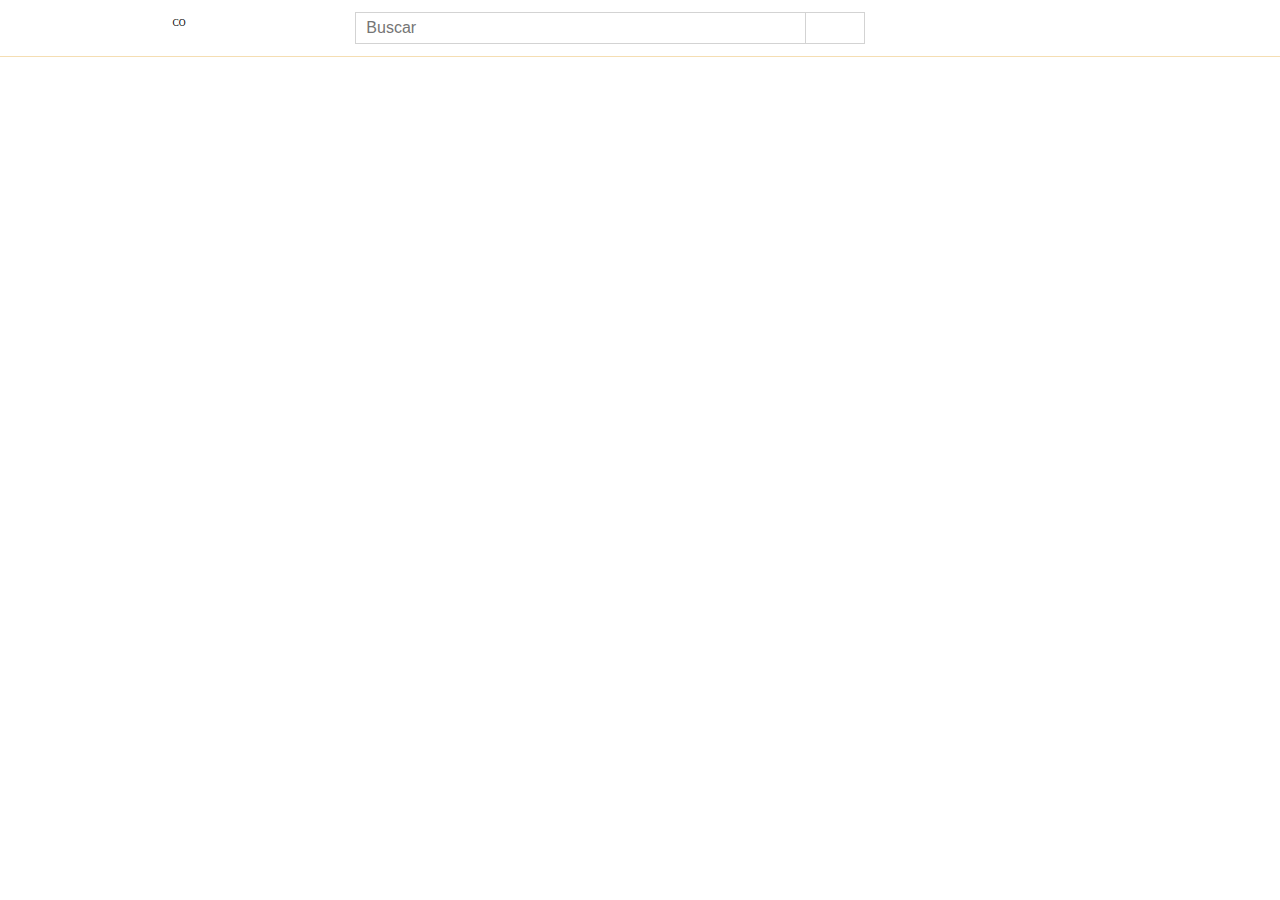
==== index.html @ 9763f5ec "Se organizan el layout del header" ====
<!DOCTYPE html>
<html lang="en">
    <head>
        <meta charset="UTF-8">
        <meta name="viewport" content="width=device-width, initial-scale=1.0">
        <title>YouTube</title>
        <!-- <link rel="shortcut icon" href="images/" type="image/x-icon"> -->
        <link rel="stylesheet" href="style.css">
        
    </head>
    <body>
        <header class="header">
            <nav class="bar-top">
                <div class="menu-bar-left">
                    <i class="icon-menu-left"></i>
                    <img src="images/YouTube_Premium_logo.png" alt="">
                    <span>CO</span>
                </div>
                <div class="search-bar">
                    <input type="text" placeholder="Buscar" class="box-search"/>
                    <div class="search-button">
                        <i class="button-search icon-search"></i>
                    </div>
                </div>
                <div class="menu-right">
                    <nav class="menu-right-items">
                        <i class="icon-menu-righ icon-search no-show"></i>
                        <i class="icon-menu-righ icon-video_call"></i>
                        <i class="icon-menu-righ icon-stack"></i>
                        <i class="icon-menu-righ icon-bell"></i>
                        <img src="images/image-profile.PNG" alt="" class="icon-menu-righ image-profile">
                    </nav>
                </div>
            </nav>
        </header>
        <!-- <div class="menu-left">
            <a href="" class="menu-left-item">
                <i class="icon-menu-left icon-home"></i>
                <p>Principal</p>
            </a>
            <a href="" class="menu-left-item">
                <i class="icon-menu-left icon-fire"></i>
                <p>Tendencias</p>
            </a>
            <a href="" class="menu-left-item">
                <i class="icon-menu-left icon-stack"></i>
                <p>Suscriptiones</p>
            </a>
            <a href="" class="menu-left-item">
                <i class="icon-menu-left icon-youtube-play"></i>
                <p>Originals</p>
            </a>
            <a href="" class="menu-left-item">
                <i class="icon-menu-left icon-video_library"></i>
                <p>Bibioteca</p>
            </a>
            <a href="" class="menu-left-item">
                <i class="icon-menu-left icon-stack"></i>
                <p>Historial</p>
            </a>
            <a href="" class="menu-left-item">
                <i class="icon-menu-left icon-film"></i>
                <p>Tus videos</p>
            </a>
            <a href="" class="menu-left-item">
                <i class="icon-menu-left icon-stack"></i>
                <p>Tus películas</p>
            </a>
            <a href="" class="menu-left-item">
                <i class="icon-menu-left icon-clock2"></i>
                <p>Ver más tarde</p>
            </a>
            <a href="" class="menu-left-item">
                <i class="icon-menu-left icon-stack"></i>
                <p>Mostrar más</p>
            </a>
            <p>suscriptiones</p>
            <a href="" class="menu-left-item">
                <i class="icon-suscription icon-stack"></i>
                <p>Canal 1</p>
            </a>
            <a href="" class="menu-left-item">
                <i class="icon-suscription icon-stack"></i>
                <p>Canal 2</p>
            </a>
            <a href="" class="menu-left-item">
                <i class="icon-menu-left icon-stack"></i>
                <p>explorar canales</p>
            </a>
            <p>más de youtube</p>
            <a href="" class="menu-left-item">
                <i class="icon-menu-left icon-stack"></i>
                <p>Videojuegos</p>
            </a>
            <a href="" class="menu-left-item">
                <i class="icon-menu-left icon-feed"></i>
                <p>en vivo</p>
            </a>
            <a href="" class="menu-left-item">
                <i class="icon-menu-left icon-stack"></i>
                <p>aprendizaje</p>
            </a>
            <a href="" class="menu-left-item">
                <i class="icon-menu-left icon-cog"></i>
                <p>configuración</p>
            </a>
            <a href="" class="menu-left-item">
                <i class="icon-menu-left icon-flag"></i>
                <p>historial de denuncias</p>
            </a>
            <a href="" class="menu-left-item">
                <i class="icon-menu-left icon-help"></i>
                <p>ayuda</p>
            </a>
            <a href="" class="menu-left-item">
                <i class="icon-menu-left icon-message-square"></i>
                <p>enviar comentarios</p>
            </a>
            <a href="" class="condition">Acerca de</a>
            <a href="" class="condition">Prensa</a>
            <a href="" class="condition">Derechos de autor</a>
            <a href="" class="condition">comunícate con nosotros</a>
            <a href="" class="condition">creadores</a>
            <a href="" class="condition">publicidad</a>
            <a href="" class="condition">desarrolladores</a>
            <a href="" class="condition">condiciones</a>
            <a href="" class="condition">privacidad</a>
            <a href="" class="condition">política y seguridad</a>
            <a href="" class="condition">cómo funciona YouTube</a>
            <a href="" class="condition">prueba funciones nuevas</a>
            <i class="icon-copyright icon-stack"></i>
            <p>2020 Google LLC</p>
        </div>
        <div class="menu-crear">
            <a href="" class="menu-crear-item">
                <i class="icon-menu-crear icon-film"></i>
                <p>subir video</p>
            </a>
            <a href="" class="menu-crear-item">
                <i class="icon-menu-crear icon-feed"></i>
                <p>Transmitir en vivo</p>
            </a>
        </div>
        <div class="menu-apps">
            <a href="" class="menu-apps-item">
                <i class="icon-menu-apps icon-youtube"></i>
                <p>YouTube TV</p>
            </a>
            <a href="" class="menu-apps-item">
                <i class="icon-menu-apps icon-youtube"></i>
                <p>YouTube Music</p>
            </a>
            <a href="" class="menu-apps-item">
                <i class="icon-menu-apps icon-youtube"></i>
                <p>YouTube Kids</p>
            </a>
            <a href="" class="menu-apps-item">
                <i class="icon-menu-apps icon-youtube"></i>
                <p>Academia de Creadores</p>
            </a>
            <a href="" class="menu-apps-item">
                <i class="icon-menu-apps icon-youtube"></i>
                <p>YouTube para Artistas</p>
            </a>
        </div>
        <div class="menu-notifications">
            <div class="bar-notification">
                <p>Notificaciones</p>
                <a href="" class="config">
                    <i class="button-config icon-cog"></i>
                </a>
            </div>
            <a href="" class="notification">
                <img src="" alt="" class="image-profile">
                <div class="content-notification">
                    <p class="title-notification">Don't Start Now</p>
                    <p>hace 1 día</p>
                </div>
                <img src="" alt="" class="image-content">
                <i class="more-options-notification icon-more-vertical"></i>
            </a>
            <a href="" class="notification">
                <img src="" alt="" class="image-profile">
                <div class="content-notification">
                    <p class="title-notification">Don't Start Now</p>
                    <p>hace 1 día</p>
                </div>
                <img src="" alt="" class="image-content">
                <i class="more-options-notification icon-more-vertical"></i>
            </a>
            <a href="" class="notification">
                <img src="" alt="" class="image-profile">
                <div class="content-notification">
                    <p class="title-notification">Don't Start Now</p>
                    <p>hace 1 día</p>
                </div>
                <img src="" alt="" class="image-content">
                <i class="more-options-notification icon-more-vertical"></i>
            </a>
            <a href="" class="notification">
                <img src="" alt="" class="image-profile">
                <div class="content-notification">
                    <p class="title-notification">Don't Start Now</p>
                    <p>hace 1 día</p>
                </div>
                <img src="" alt="" class="image-content">
                <i class="more-options-notification icon-more-vertical"></i>
            </a>
            <a href="" class="notification">
                <img src="" alt="" class="image-profile">
                <div class="content-notification">
                    <p class="title-notification">Don't Start Now</p>
                    <p>hace 1 día</p>
                </div>
                <img src="" alt="" class="image-content">
                <i class="more-options-notification icon-more-vertical"></i>
            </a>
            <a href="" class="notification">
                <img src="" alt="" class="image-profile">
                <div class="content-notification">
                    <p class="title-notification">Don't Start Now</p>
                    <p>hace 1 día</p>
                </div>
                <img src="" alt="" class="image-content">
                <i class="more-options-notification icon-more-vertical"></i>
            </a>
            <a href="" class="notification">
                <img src="" alt="" class="image-profile">
                <div class="content-notification">
                    <p class="title-notification">Don't Start Now</p>
                    <p>hace 1 día</p>
                </div>
                <img src="" alt="" class="image-content">
                <i class="more-options-notification icon-more-vertical"></i>
            </a>
            <a href="" class="notification">
                <img src="" alt="" class="image-profile">
                <div class="content-notification">
                    <p class="title-notification">Don't Start Now</p>
                    <p>hace 1 día</p>
                </div>
                <img src="" alt="" class="image-content">
                <i class="more-options-notification icon-more-vertical"></i>
            </a>
            <a href="" class="notification">
                <img src="" alt="" class="image-profile">
                <div class="content-notification">
                    <p class="title-notification">Don't Start Now</p>
                    <p>hace 1 día</p>
                </div>
                <img src="" alt="" class="image-content">
                <i class="more-options-notification icon-more-vertical"></i>
            </a>
        </div>
        <div class="menu-more-options-notification">
            <i class="ocultar icon-stack"></i>
            <p>Ocultar esta notificación</p>
            <p>Desactivar todas las notificaciones del artista</p>
            <p>Desactivar todas las notificaciones de recomendaciones</p>
        </div>
        <div class="menu-profile">
            <div class="account">
                <img src="" alt="" class="image-profile">
                <p class="name-account">Valentina Miguel</p>
                <p class="email-account">valentina.mmmiguel1212@gmail.com</p>
                <p class="admin">Administra tu Cuenta de Google</p>
            </div>
            <div class="account-options">
                <a href="" class="account-options-item">
                    <i class="icon-account-options icon-user-square"></i>
                    <p>Tu canal</p>
                </a>
                <a href="" class="account-options-item">
                    <i class="icon-account-options icon-currency-dollar"></i>
                    <p>Compras y membresías</p>
                </a>
                <a href="" class="account-options-item">
                    <i class="icon-account-options icon-cog"></i>
                    <p>YouTube Studio</p>
                </a>
                <a href="" class="account-options-item">
                    <i class="icon-account-options icon-user-square"></i>
                    <p>Cambiar de cuenta</p>
                </a>
                <a href="" class="account-options-item">
                    <i class="icon-account-options icon-exit_to_app"></i>
                    <p>Salir</p>
                </a>
            </div>
            <div class="config-global">
                <a href="" class="config-global-item">
                    <i class="icon-config-global icon-stack"></i>
                    <p>Aspecto: Tema del dispositivo</p>
                </a>
                <a href="" class="config-global-item">
                    <i class="icon-config-global icon-language"></i>
                    <p>Idiona: Español latinoamericano</p>
                </a>
                <a href="" class="config-global-item">
                    <i class="icon-config-global icon-sphere"></i>
                    <p>Ubicación: Colombia</p>
                </a>
                <a href="" class="config-global-item">
                    <i class="icon-config-global icon-cog"></i>
                    <p>Configuración</p>
                </a>
                <a href="" class="config-global-item">
                    <i class="icon-config-global icon-stack"></i>
                    <p>Tus datos en YouTube</p>
                </a>
                <a href="" class="config-global-item">
                    <i class="icon-config-global icon-help"></i>
                    <p>Ayuda</p>
                </a>
                <a href="" class="config-global-item">
                    <i class="icon-config-global icon-message-square"></i>
                    <p>Enviar comentarios</p>
                </a>
                <a href="" class="config-global-item">
                    <i class="icon-config-global icon-stack"></i>
                    <p>Combinaciones de teclas</p>
                </a>
            </div>
            <p class="restrict">Modo restringido: desactivado</p>
        </div>
        <div class="main-content">
            <div class="container-content">
                <div class="container-image-content">
                    <img src="" alt="" class="image-content">
                    <p class="duration">1:01:14</p>
                    <div class="ver-mas-tarde">
                        <i class="icon-ver-mas-tarde"></i>
                        <p>ver más tarde</p>
                    </div>
                    <div class="agregar-lista">
                        <i class="icon-agregar-lista"></i>
                        <p>agregar a la lista</p>
                    </div>
                </div>
                <div class="description-content">
                    <img src="" alt="" class="image profile">
                    <h1 class="tittle-content">Título de canción</h1>
                    <h2 class="name-account-content">Autor</h2>
                    <h2 class="views-content">20 M de vistas</h2>
                    <h2 class="time-content">hace 11 meses</h2>
                </div>
                <i class="more-options-content"></i>
            </div>
            <div class="container-content">
                <div class="container-image-content">
                    <img src="" alt="" class="image-content">
                    <p class="duration">1:01:14</p>
                    <div class="ver-mas-tarde">
                        <i class="icon-ver-mas-tarde"></i>
                        <p>ver más tarde</p>
                    </div>
                    <div class="agregar-lista">
                        <i class="icon-agregar-lista"></i>
                        <p>agregar a la lista</p>
                    </div>
                </div>
                <div class="description-content">
                    <img src="" alt="" class="image profile">
                    <h1 class="tittle-content">Título de canción</h1>
                    <h2 class="name-account-content">Autor</h2>
                    <h2 class="views-content">20 M de vistas</h2>
                    <h2 class="time-content">hace 11 meses</h2>
                </div>
                <i class="more-options-content"></i>
            </div>
            <div class="container-content">
                <div class="container-image-content">
                    <img src="" alt="" class="image-content">
                    <p class="duration">1:01:14</p>
                    <div class="ver-mas-tarde">
                        <i class="icon-ver-mas-tarde"></i>
                        <p>ver más tarde</p>
                    </div>
                    <div class="agregar-lista">
                        <i class="icon-agregar-lista"></i>
                        <p>agregar a la lista</p>
                    </div>
                </div>
                <div class="description-content">
                    <img src="" alt="" class="image profile">
                    <h1 class="tittle-content">Título de canción</h1>
                    <h2 class="name-account-content">Autor</h2>
                    <h2 class="views-content">20 M de vistas</h2>
                    <h2 class="time-content">hace 11 meses</h2>
                </div>
                <i class="more-options-content"></i>
            </div>
            <div class="container-content">
                <div class="container-image-content">
                    <img src="" alt="" class="image-content">
                    <p class="duration">1:01:14</p>
                    <div class="ver-mas-tarde">
                        <i class="icon-ver-mas-tarde"></i>
                        <p>ver más tarde</p>
                    </div>
                    <div class="agregar-lista">
                        <i class="icon-agregar-lista"></i>
                        <p>agregar a la lista</p>
                    </div>
                </div>
                <div class="description-content">
                    <img src="" alt="" class="image profile">
                    <h1 class="tittle-content">Título de canción</h1>
                    <h2 class="name-account-content">Autor</h2>
                    <h2 class="views-content">20 M de vistas</h2>
                    <h2 class="time-content">hace 11 meses</h2>
                </div>
                <i class="more-options-content"></i>
            </div>
            <div class="container-content">
                <div class="container-image-content">
                    <img src="" alt="" class="image-content">
                    <p class="duration">1:01:14</p>
                    <div class="ver-mas-tarde">
                        <i class="icon-ver-mas-tarde"></i>
                        <p>ver más tarde</p>
                    </div>
                    <div class="agregar-lista">
                        <i class="icon-agregar-lista"></i>
                        <p>agregar a la lista</p>
                    </div>
                </div>
                <div class="description-content">
                    <img src="" alt="" class="image profile">
                    <h1 class="tittle-content">Título de canción</h1>
                    <h2 class="name-account-content">Autor</h2>
                    <h2 class="views-content">20 M de vistas</h2>
                    <h2 class="time-content">hace 11 meses</h2>
                </div>
                <i class="more-options-content"></i>
            </div>
            <div class="container-content">
                <div class="container-image-content">
                    <img src="" alt="" class="image-content">
                    <p class="duration">1:01:14</p>
                    <div class="ver-mas-tarde">
                        <i class="icon-ver-mas-tarde"></i>
                        <p>ver más tarde</p>
                    </div>
                    <div class="agregar-lista">
                        <i class="icon-agregar-lista"></i>
                        <p>agregar a la lista</p>
                    </div>
                </div>
                <div class="description-content">
                    <img src="" alt="" class="image profile">
                    <h1 class="tittle-content">Título de canción</h1>
                    <h2 class="name-account-content">Autor</h2>
                    <h2 class="views-content">20 M de vistas</h2>
                    <h2 class="time-content">hace 11 meses</h2>
                </div>
                <i class="more-options-content"></i>
            </div>
            <div class="container-content">
                <div class="container-image-content">
                    <img src="" alt="" class="image-content">
                    <p class="duration">1:01:14</p>
                    <div class="ver-mas-tarde">
                        <i class="icon-ver-mas-tarde"></i>
                        <p>ver más tarde</p>
                    </div>
                    <div class="agregar-lista">
                        <i class="icon-agregar-lista"></i>
                        <p>agregar a la lista</p>
                    </div>
                </div>
                <div class="description-content">
                    <img src="" alt="" class="image profile">
                    <h1 class="tittle-content">Título de canción</h1>
                    <h2 class="name-account-content">Autor</h2>
                    <h2 class="views-content">20 M de vistas</h2>
                    <h2 class="time-content">hace 11 meses</h2>
                </div>
                <i class="more-options-content"></i>
            </div>
            <div class="container-content">
                <div class="container-image-content">
                    <img src="" alt="" class="image-content">
                    <p class="duration">1:01:14</p>
                    <div class="ver-mas-tarde">
                        <i class="icon-ver-mas-tarde"></i>
                        <p>ver más tarde</p>
                    </div>
                    <div class="agregar-lista">
                        <i class="icon-agregar-lista"></i>
                        <p>agregar a la lista</p>
                    </div>
                </div>
                <div class="description-content">
                    <img src="" alt="" class="image profile">
                    <h1 class="tittle-content">Título de canción</h1>
                    <h2 class="name-account-content">Autor</h2>
                    <h2 class="views-content">20 M de vistas</h2>
                    <h2 class="time-content">hace 11 meses</h2>
                </div>
                <i class="more-options-content"></i>
            </div>
            <div class="container-content">
                <div class="container-image-content">
                    <img src="" alt="" class="image-content">
                    <p class="duration">1:01:14</p>
                    <div class="ver-mas-tarde">
                        <i class="icon-ver-mas-tarde"></i>
                        <p>ver más tarde</p>
                    </div>
                    <div class="agregar-lista">
                        <i class="icon-agregar-lista"></i>
                        <p>agregar a la lista</p>
                    </div>
                </div>
                <div class="description-content">
                    <img src="" alt="" class="image profile">
                    <h1 class="tittle-content">Título de canción</h1>
                    <h2 class="name-account-content">Autor</h2>
                    <h2 class="views-content">20 M de vistas</h2>
                    <h2 class="time-content">hace 11 meses</h2>
                </div>
                <i class="more-options-content"></i>
            </div>
            <div class="container-content">
                <div class="container-image-content">
                    <img src="" alt="" class="image-content">
                    <p class="duration">1:01:14</p>
                    <div class="ver-mas-tarde">
                        <i class="icon-ver-mas-tarde"></i>
                        <p>ver más tarde</p>
                    </div>
                    <div class="agregar-lista">
                        <i class="icon-agregar-lista"></i>
                        <p>agregar a la lista</p>
                    </div>
                </div>
                <div class="description-content">
                    <img src="" alt="" class="image profile">
                    <h1 class="tittle-content">Título de canción</h1>
                    <h2 class="name-account-content">Autor</h2>
                    <h2 class="views-content">20 M de vistas</h2>
                    <h2 class="time-content">hace 11 meses</h2>
                </div>
                <i class="more-options-content"></i>
            </div>
            <div class="container-content">
                <div class="container-image-content">
                    <img src="" alt="" class="image-content">
                    <p class="duration">1:01:14</p>
                    <div class="ver-mas-tarde">
                        <i class="icon-ver-mas-tarde"></i>
                        <p>ver más tarde</p>
                    </div>
                    <div class="agregar-lista">
                        <i class="icon-agregar-lista"></i>
                        <p>agregar a la lista</p>
                    </div>
                </div>
                <div class="description-content">
                    <img src="" alt="" class="image profile">
                    <h1 class="tittle-content">Título de canción</h1>
                    <h2 class="name-account-content">Autor</h2>
                    <h2 class="views-content">20 M de vistas</h2>
                    <h2 class="time-content">hace 11 meses</h2>
                </div>
                <i class="more-options-content"></i>
            </div>
            <div class="container-content">
                <div class="container-image-content">
                    <img src="" alt="" class="image-content">
                    <p class="duration">1:01:14</p>
                    <div class="ver-mas-tarde">
                        <i class="icon-ver-mas-tarde"></i>
                        <p>ver más tarde</p>
                    </div>
                    <div class="agregar-lista">
                        <i class="icon-agregar-lista"></i>
                        <p>agregar a la lista</p>
                    </div>
                </div>
                <div class="description-content">
                    <img src="" alt="" class="image profile">
                    <h1 class="tittle-content">Título de canción</h1>
                    <h2 class="name-account-content">Autor</h2>
                    <h2 class="views-content">20 M de vistas</h2>
                    <h2 class="time-content">hace 11 meses</h2>
                </div>
                <i class="more-options-content"></i>
            </div>
        </div>
        <div class="menu-more-options-content">
            <div class="interes">
                <div class="option-content">
                    <i class="icon-option-content icon-playlist_play"></i>
                    <p>Agregar a la fila</p>
                </div>
                <div class="option-content">
                    <i class="icon-option-content icon-clock2"></i>
                    <p>Guargar en Ver más tarde</p>
                </div>
                <div class="option-content">
                    <i class="icon-option-content icon-playlist_add"></i>
                    <p>Guardar en una lista de reproducción</p>
                </div>
            </div>
            <div class="other">
                <div class="option-content">
                    <i class="icon-option-content icon-blocked"></i>
                    <p>No me interesa</p>
                </div>
                <div class="option-content">
                    <i class="icon-option-content icon-remove_circle_outline"></i>
                    <p>No recomendar el canal</p>
                </div>
                <div class="option-content">
                    <i class="icon-option-content icon-flag"></i>
                    <p>Denunciar</p>
                </div>
            </div>
        </div> -->
    </body>
</html>
---- style.css ----
body{
    border-bottom: 1px solid wheat;
    margin: 0;
}

/* FUENTE DE LOS ICONOS */
@font-face {
    font-family: 'icomoon';
    src:  url('fonts/icomoon.eot?tspgsl');
    src:  url('fonts/icomoon.eot?tspgsl#iefix') format('embedded-opentype'),
      url('fonts/icomoon.ttf?tspgsl') format('truetype'),
      url('fonts/icomoon.woff?tspgsl') format('woff'),
      url('fonts/icomoon.svg?tspgsl#icomoon') format('svg');
    font-weight: normal;
    font-style: normal;
    font-display: block;
  }
  
  [class^="icon-"], [class*=" icon-"] {
    /* use !important to prevent issues with browser extensions that change fonts */
    font-family: 'icomoon' !important;
    speak: never;
    font-style: normal;
    font-weight: normal;
    font-variant: normal;
    text-transform: none;
    line-height: 1;
  
    /* Better Font Rendering =========== */
    -webkit-font-smoothing: antialiased;
    -moz-osx-font-smoothing: grayscale;
  }

/* DECLARACIÓN DE ICONOS */

.icon-menu-left:before {
    content: "\e800";
}
.icon-search:before {
    content: "\e886";
}
.icon-video_call:before {
    content: "\e903";
}
.icon-bell:before {
    content: "\e906";
}
.icon-home:before {
    content: "\e909";
}
.icon-fire:before {
    content: "\e908";
}
.icon-youtube-play:before {
    content: "\e90a";
}
.icon-video_library:before {
    content: "\e905";
}
.icon-clock2:before {
    content: "\e94f";
}
.icon-feed:before {
    content: "\e91d";
}
.icon-cog:before {
    content: "\e994";
}
.icon-flag:before {
    content: "\e9cc";
}
.icon-help:before {
    content: "\e902";
}
.icon-message-square:before {
    content: "\e805";
}
.icon-film:before {
    content: "\e913";
}
.icon-youtube:before {
    content: "\e900";
    color: #f00;
}
.icon-more-vertical:before {
    content: "\e90b";
}
.icon-user-square:before {
    content: "\e856";
}
.icon-currency-dollar:before {
    content: "\e90c";
}
.icon-exit_to_app:before {
    content: "\e901";
}
.icon-language:before {
    content: "\e803";
}
.icon-sphere:before {
    content: "\e9c9";
}
.icon-playlist_play:before {
    content: "\e904";
}
.icon-playlist_add:before {
    content: "\e907";
}
.icon-blocked:before {
    content: "\ea0e";
}
.icon-remove_circle_outline:before {
    content: "\e801";
}



.icon-stack:before {
    content: "\e82e";
}
/* ICONOS QUE FALTAN
    suscriptiones-
    historial-
    tus videos-
    tus peliculas-
    mostrar mas-
    explorar canales-
    videojuegos-
    aprendizaje-
    icon-apps-
    ocultal-
    aspecto
    teclado
*/

/* .icon-user-solid-circle:before {
    content: "\e804";
}
.icon-menu:before {
    content: "\e800";
}
.icon-remove_circle:before {
    content: "\e802";
}
.icon-clock:before {
    content: "\e94e";
} */

/* --------------HEADER-------------- */
.bar-top{
    display: flex;
    justify-content: space-between;
    height: 56px;
    padding: 0 16px;
}

.menu-bar-left{
    margin: auto 10px;
    display: flex;
    align-items: center;
}

.icon-menu-left{
    margin-right: 30px;
    line-height: 56px;
    font-size: 16px;
    color: #606060;
}

.menu-bar-left img{
    width: 97px;
}

.menu-bar-left span{
    align-self: flex-start;
    padding-top: 18px;
    padding-left: 7px;
    font-size: 9.5px;
}

.search-bar{
    display: grid;
    grid-template-columns: minmax(40px, 450px) 60px;
    align-content: center;
    align-items: center;
    margin: 0 63px 0 40px;
}

.box-search{
    height: 30px;
    padding: 0 10px;
    border: 1px solid #d3d3d3;
    border-right: none;
    font-size: 16px;
}

.search-button{
    text-align: center;
    border: 1px solid #d3d3d3;
    line-height: 26px;
    padding-top: 4px;
}

.button-search{
    color: #828282;
}

.menu-right{
    height: inherit;
}

.menu-right-items{
    display: flex;
}

.icon-menu-righ{
    width: 35px;
    font-size: 23px;
    line-height: 56px;
    margin: 0 7px;
    color: #606060;
}

.image-profile{
    border: 1px solid transparent;
    border-radius: 50%;
    margin: auto;
    padding: 0 16px;
}

.icon-menu-righ.icon-search.no-show{
    display: none;
}
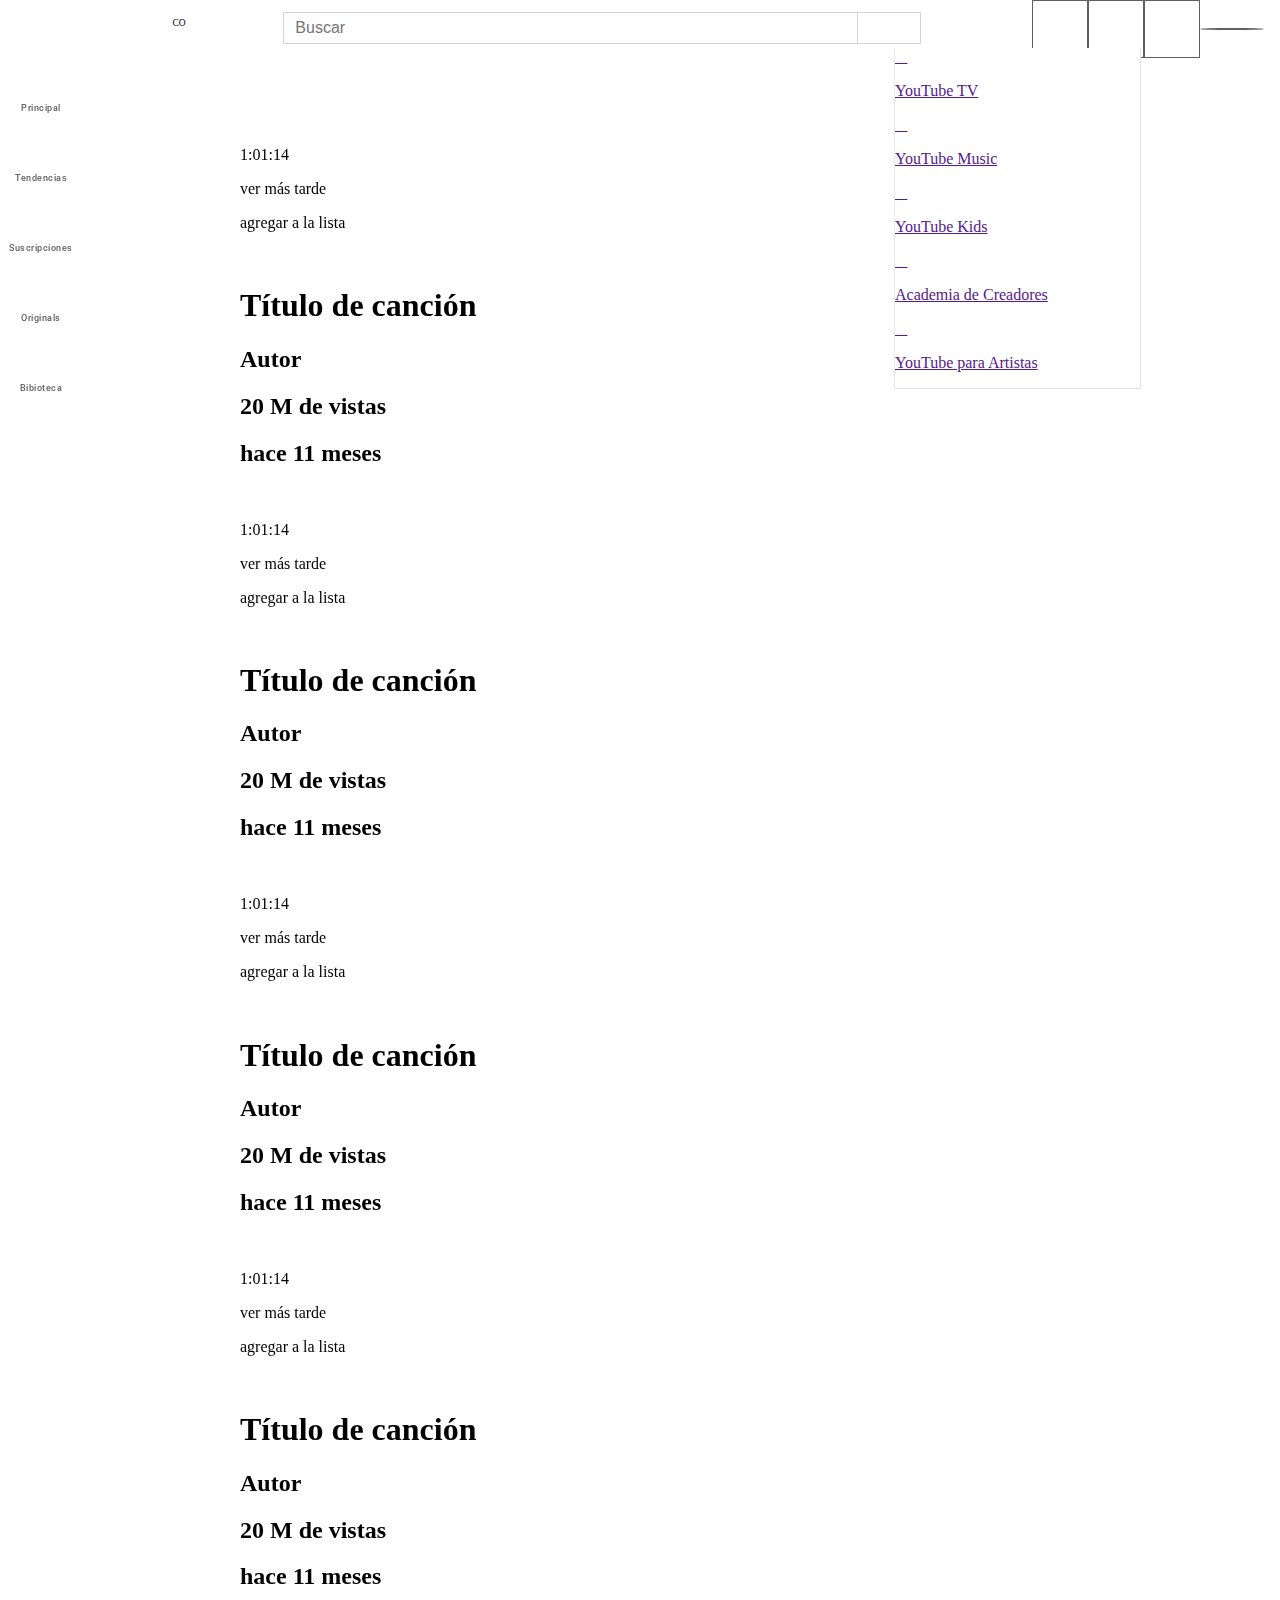
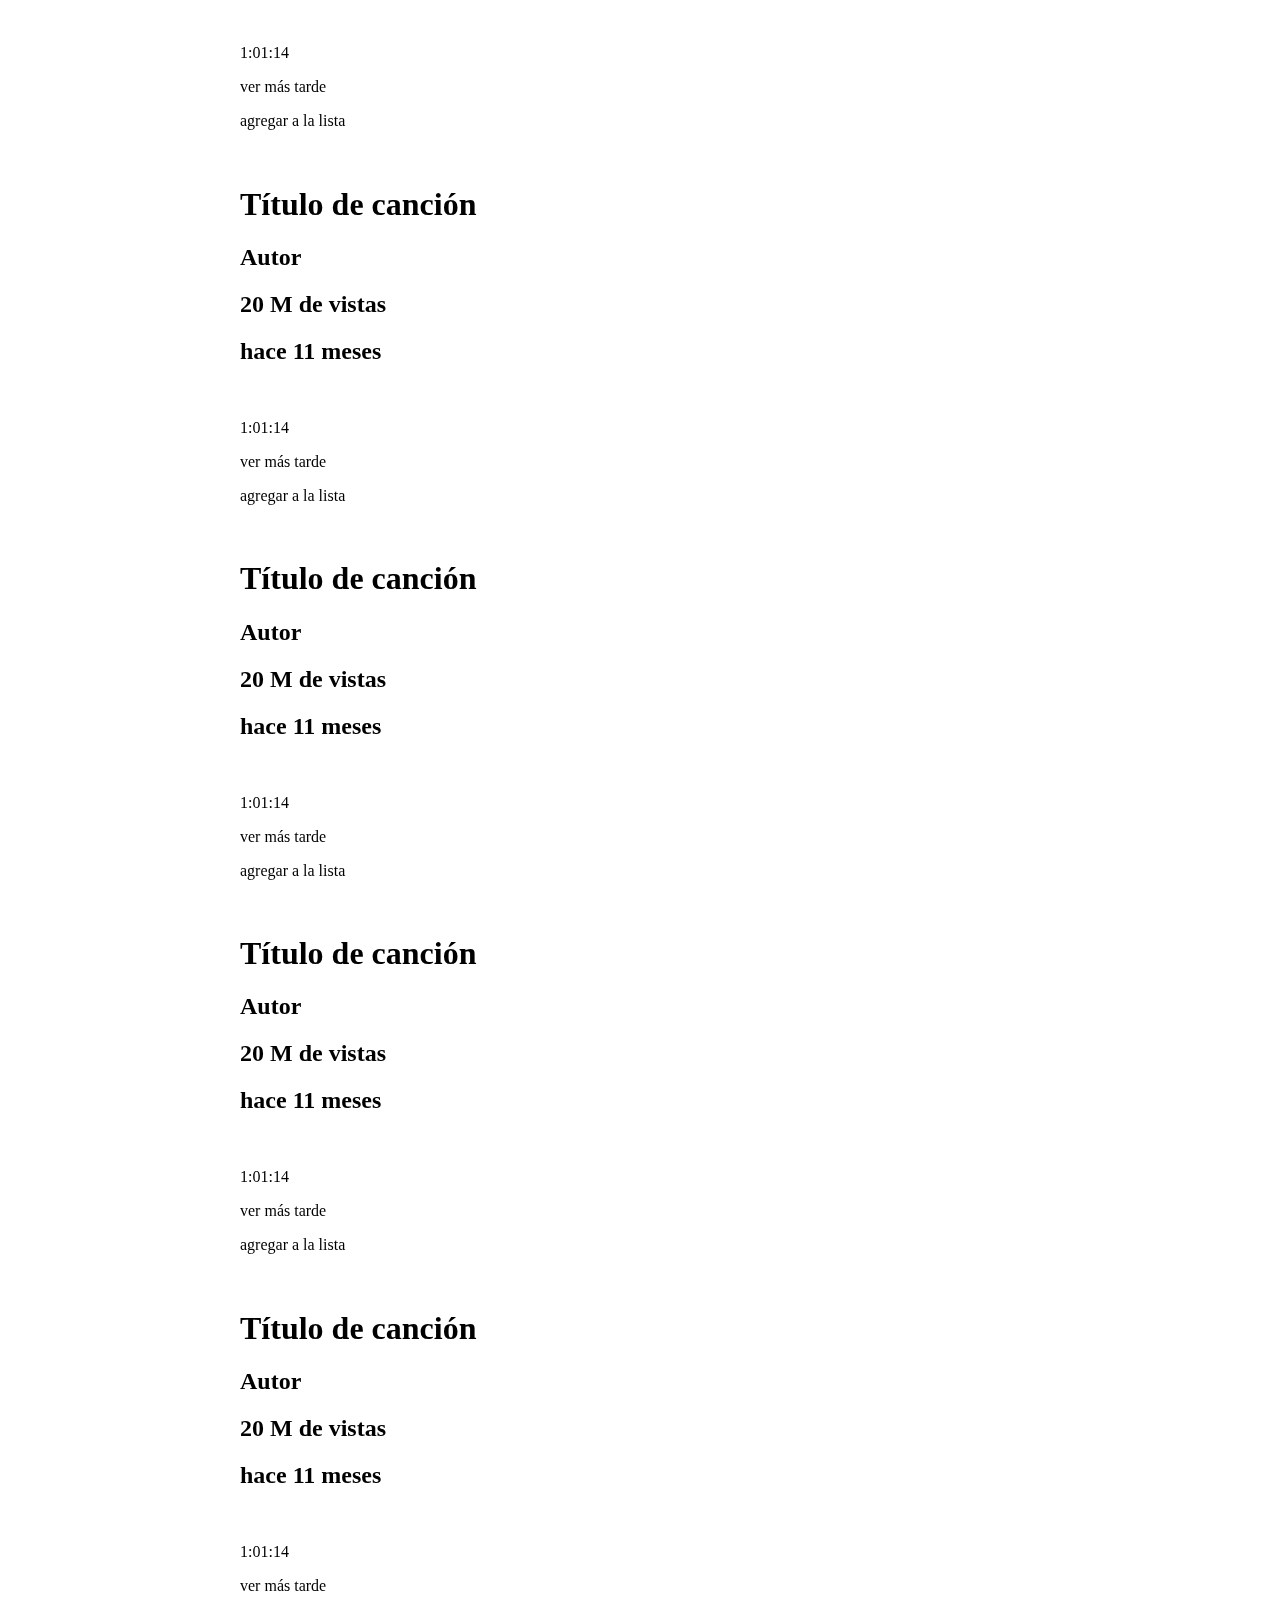
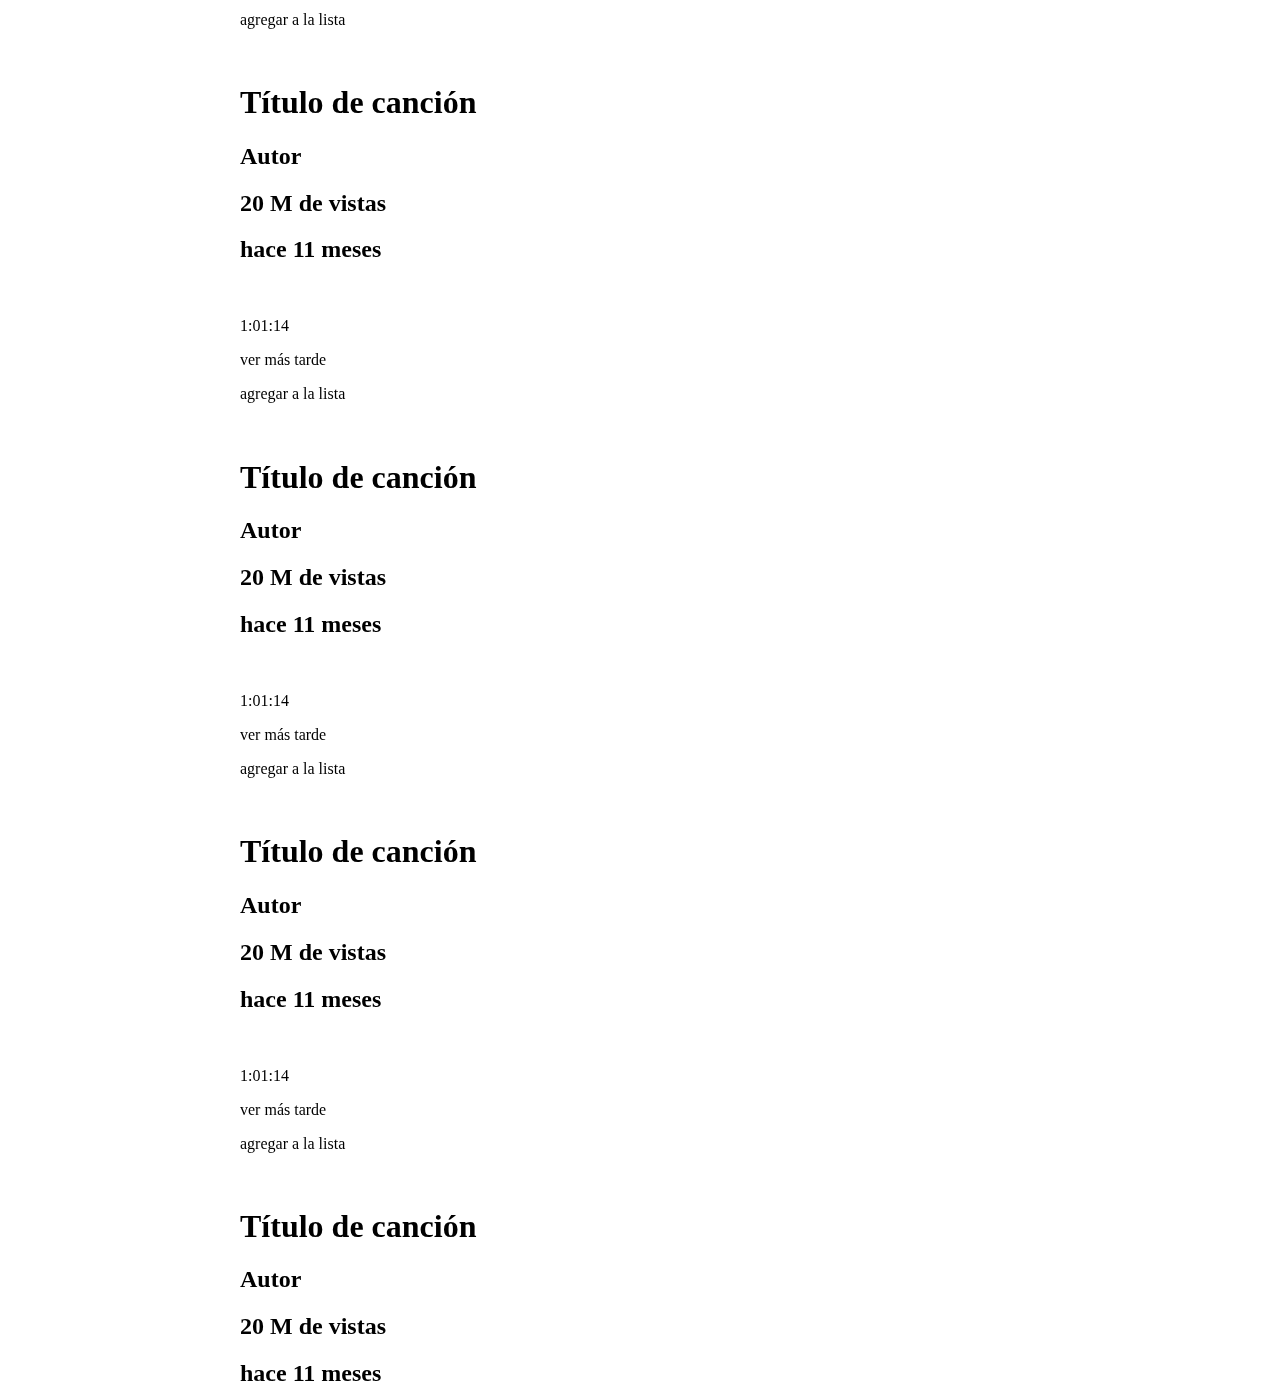
==== commit df5c1968: "Se organiza el menu de crear" ====
--- a/index.html
+++ b/index.html
@@ -3,16 +3,20 @@
     <head>
         <meta charset="UTF-8">
         <meta name="viewport" content="width=device-width, initial-scale=1.0">
-        <title>YouTube</title>
+        <title>YouTube Clone</title>
         <!-- <link rel="shortcut icon" href="images/" type="image/x-icon"> -->
         <link rel="stylesheet" href="style.css">
-        
+        <!-- <link rel="stylesheet" href="media.css"> -->
+        <style>
+            @import url('https://fonts.googleapis.com/css2?family=Roboto:wght@100;500;900&display=swap');
+        </style>
+            
     </head>
     <body>
         <header class="header">
             <nav class="bar-top">
                 <div class="menu-bar-left">
-                    <i class="icon-menu-left"></i>
+                    <i class="icon-menu-left-burger"></i>
                     <img src="images/YouTube_Premium_logo.png" alt="">
                     <span>CO</span>
                 </div>
@@ -24,7 +28,7 @@
                 </div>
                 <div class="menu-right">
                     <nav class="menu-right-items">
-                        <i class="icon-menu-righ icon-search no-show"></i>
+                        <i class="icon-menu-righ icon-search"></i>
                         <i class="icon-menu-righ icon-video_call"></i>
                         <i class="icon-menu-righ icon-stack"></i>
                         <i class="icon-menu-righ icon-bell"></i>
@@ -33,7 +37,29 @@
                 </div>
             </nav>
         </header>
-        <!-- <div class="menu-left">
+        <div class="menu-left-small">
+            <a href="" class="left-small-item">
+                <i class="icon-menu-left-small icon-home"></i>
+                <p>Principal</p>
+            </a>
+            <a href="" class="left-small-item">
+                <i class="icon-menu-left-small icon-fire"></i>
+                <p>Tendencias</p>
+            </a>
+            <a href="" class="left-small-item">
+                <i class="icon-menu-left-small icon-stack"></i>
+                <p>Suscripciones</p>
+            </a>
+            <a href="" class="left-small-item">
+                <i class="icon-menu-left-small icon-youtube-play"></i>
+                <p>Originals</p>
+            </a>
+            <a href="" class="left-small-item">
+                <i class="icon-menu-left-small icon-video_library"></i>
+                <p>Bibioteca</p>
+            </a>
+        </div>
+        <div class="menu-left">
             <a href="" class="menu-left-item">
                 <i class="icon-menu-left icon-home"></i>
                 <p>Principal</p>
@@ -74,67 +100,71 @@
                 <i class="icon-menu-left icon-stack"></i>
                 <p>Mostrar más</p>
             </a>
-            <p>suscriptiones</p>
-            <a href="" class="menu-left-item">
-                <i class="icon-suscription icon-stack"></i>
+            <p class="section-tittle">suscripciones</p>
+            <a href="" class="menu-left-item">
+                <img src="images/image-profile.PNG" alt="" class="image-profile-suscription">
                 <p>Canal 1</p>
             </a>
             <a href="" class="menu-left-item">
-                <i class="icon-suscription icon-stack"></i>
+                <img src="images/image-profile.PNG" alt="" class="image-profile-suscription">
                 <p>Canal 2</p>
             </a>
             <a href="" class="menu-left-item">
                 <i class="icon-menu-left icon-stack"></i>
-                <p>explorar canales</p>
-            </a>
-            <p>más de youtube</p>
+                <p>Explorar canales</p>
+            </a>
+            <p class="section-tittle">más de youtube</p>
             <a href="" class="menu-left-item">
                 <i class="icon-menu-left icon-stack"></i>
                 <p>Videojuegos</p>
             </a>
             <a href="" class="menu-left-item">
                 <i class="icon-menu-left icon-feed"></i>
-                <p>en vivo</p>
+                <p>En vivo</p>
             </a>
             <a href="" class="menu-left-item">
                 <i class="icon-menu-left icon-stack"></i>
-                <p>aprendizaje</p>
+                <p>Aprendizaje</p>
             </a>
             <a href="" class="menu-left-item">
                 <i class="icon-menu-left icon-cog"></i>
-                <p>configuración</p>
+                <p>Configuración</p>
             </a>
             <a href="" class="menu-left-item">
                 <i class="icon-menu-left icon-flag"></i>
-                <p>historial de denuncias</p>
+                <p>Historial de denuncias</p>
             </a>
             <a href="" class="menu-left-item">
                 <i class="icon-menu-left icon-help"></i>
-                <p>ayuda</p>
+                <p>Ayuda</p>
             </a>
             <a href="" class="menu-left-item">
                 <i class="icon-menu-left icon-message-square"></i>
-                <p>enviar comentarios</p>
-            </a>
-            <a href="" class="condition">Acerca de</a>
-            <a href="" class="condition">Prensa</a>
-            <a href="" class="condition">Derechos de autor</a>
-            <a href="" class="condition">comunícate con nosotros</a>
-            <a href="" class="condition">creadores</a>
-            <a href="" class="condition">publicidad</a>
-            <a href="" class="condition">desarrolladores</a>
-            <a href="" class="condition">condiciones</a>
-            <a href="" class="condition">privacidad</a>
-            <a href="" class="condition">política y seguridad</a>
-            <a href="" class="condition">cómo funciona YouTube</a>
-            <a href="" class="condition">prueba funciones nuevas</a>
-            <i class="icon-copyright icon-stack"></i>
-            <p>2020 Google LLC</p>
+                <p>Enviar comentarios</p>
+            </a>
+            <div class="section-tittle conditions">
+                <a href="" class="condition">Acerca de</a>
+                <a href="" class="condition">Prensa</a>
+                <a href="" class="condition">Derechos de autor</a>
+                <a href="" class="condition">Comunícate con nosotros</a>
+                <a href="" class="condition">Creadores</a>
+                <a href="" class="condition">Publicidad</a>
+                <a href="" class="condition">Desarrolladores</a> <br/><br/>
+                <a href="" class="condition">Condiciones</a>
+                <a href="" class="condition">Privacidad</a>
+                <a href="" class="condition">Política y seguridad</a>
+                <a href="" class="condition">Cómo funciona YouTube</a>
+                <a href="" class="condition">Prueba funciones nuevas</a>
+            </div>
+            <div class="copyright">
+                <i class="icon-copyright icon-stack"></i>
+                <p class="text-copyright">2020 Google LLC</p>
+            </div>
         </div>
         <div class="menu-crear">
             <a href="" class="menu-crear-item">
                 <i class="icon-menu-crear icon-film"></i>
-                <p>subir video</p>
+                <p>Subir video</p>
             </a>
             <a href="" class="menu-crear-item">
                 <i class="icon-menu-crear icon-feed"></i>
@@ -163,7 +193,7 @@
                 <p>YouTube para Artistas</p>
             </a>
         </div>
-        <div class="menu-notifications">
+        <!-- <div class="menu-notifications">
             <div class="bar-notification">
                 <p>Notificaciones</p>
                 <a href="" class="config">
@@ -251,14 +281,14 @@
                 <img src="" alt="" class="image-content">
                 <i class="more-options-notification icon-more-vertical"></i>
             </a>
-        </div>
-        <div class="menu-more-options-notification">
+        </div> -->
+        <!-- <div class="menu-more-options-notification">
             <i class="ocultar icon-stack"></i>
             <p>Ocultar esta notificación</p>
             <p>Desactivar todas las notificaciones del artista</p>
             <p>Desactivar todas las notificaciones de recomendaciones</p>
-        </div>
-        <div class="menu-profile">
+        </div> -->
+        <!-- <div class="menu-profile">
             <div class="account">
                 <img src="" alt="" class="image-profile">
                 <p class="name-account">Valentina Miguel</p>
@@ -322,274 +352,274 @@
                 </a>
             </div>
             <p class="restrict">Modo restringido: desactivado</p>
+        </div> -->
+        <div class="main-content">
+            <div class="container-content">
+                <div class="container-image-content">
+                    <img src="" alt="" class="image-content">
+                    <p class="duration">1:01:14</p>
+                    <div class="ver-mas-tarde">
+                        <i class="icon-ver-mas-tarde"></i>
+                        <p>ver más tarde</p>
+                    </div>
+                    <div class="agregar-lista">
+                        <i class="icon-agregar-lista"></i>
+                        <p>agregar a la lista</p>
+                    </div>
+                </div>
+                <div class="description-content">
+                    <img src="" alt="" class="image profile">
+                    <h1 class="tittle-content">Título de canción</h1>
+                    <h2 class="name-account-content">Autor</h2>
+                    <h2 class="views-content">20 M de vistas</h2>
+                    <h2 class="time-content">hace 11 meses</h2>
+                </div>
+                <i class="more-options-content"></i>
+            </div>
+            <div class="container-content">
+                <div class="container-image-content">
+                    <img src="" alt="" class="image-content">
+                    <p class="duration">1:01:14</p>
+                    <div class="ver-mas-tarde">
+                        <i class="icon-ver-mas-tarde"></i>
+                        <p>ver más tarde</p>
+                    </div>
+                    <div class="agregar-lista">
+                        <i class="icon-agregar-lista"></i>
+                        <p>agregar a la lista</p>
+                    </div>
+                </div>
+                <div class="description-content">
+                    <img src="" alt="" class="image profile">
+                    <h1 class="tittle-content">Título de canción</h1>
+                    <h2 class="name-account-content">Autor</h2>
+                    <h2 class="views-content">20 M de vistas</h2>
+                    <h2 class="time-content">hace 11 meses</h2>
+                </div>
+                <i class="more-options-content"></i>
+            </div>
+            <div class="container-content">
+                <div class="container-image-content">
+                    <img src="" alt="" class="image-content">
+                    <p class="duration">1:01:14</p>
+                    <div class="ver-mas-tarde">
+                        <i class="icon-ver-mas-tarde"></i>
+                        <p>ver más tarde</p>
+                    </div>
+                    <div class="agregar-lista">
+                        <i class="icon-agregar-lista"></i>
+                        <p>agregar a la lista</p>
+                    </div>
+                </div>
+                <div class="description-content">
+                    <img src="" alt="" class="image profile">
+                    <h1 class="tittle-content">Título de canción</h1>
+                    <h2 class="name-account-content">Autor</h2>
+                    <h2 class="views-content">20 M de vistas</h2>
+                    <h2 class="time-content">hace 11 meses</h2>
+                </div>
+                <i class="more-options-content"></i>
+            </div>
+            <div class="container-content">
+                <div class="container-image-content">
+                    <img src="" alt="" class="image-content">
+                    <p class="duration">1:01:14</p>
+                    <div class="ver-mas-tarde">
+                        <i class="icon-ver-mas-tarde"></i>
+                        <p>ver más tarde</p>
+                    </div>
+                    <div class="agregar-lista">
+                        <i class="icon-agregar-lista"></i>
+                        <p>agregar a la lista</p>
+                    </div>
+                </div>
+                <div class="description-content">
+                    <img src="" alt="" class="image profile">
+                    <h1 class="tittle-content">Título de canción</h1>
+                    <h2 class="name-account-content">Autor</h2>
+                    <h2 class="views-content">20 M de vistas</h2>
+                    <h2 class="time-content">hace 11 meses</h2>
+                </div>
+                <i class="more-options-content"></i>
+            </div>
+            <div class="container-content">
+                <div class="container-image-content">
+                    <img src="" alt="" class="image-content">
+                    <p class="duration">1:01:14</p>
+                    <div class="ver-mas-tarde">
+                        <i class="icon-ver-mas-tarde"></i>
+                        <p>ver más tarde</p>
+                    </div>
+                    <div class="agregar-lista">
+                        <i class="icon-agregar-lista"></i>
+                        <p>agregar a la lista</p>
+                    </div>
+                </div>
+                <div class="description-content">
+                    <img src="" alt="" class="image profile">
+                    <h1 class="tittle-content">Título de canción</h1>
+                    <h2 class="name-account-content">Autor</h2>
+                    <h2 class="views-content">20 M de vistas</h2>
+                    <h2 class="time-content">hace 11 meses</h2>
+                </div>
+                <i class="more-options-content"></i>
+            </div>
+            <div class="container-content">
+                <div class="container-image-content">
+                    <img src="" alt="" class="image-content">
+                    <p class="duration">1:01:14</p>
+                    <div class="ver-mas-tarde">
+                        <i class="icon-ver-mas-tarde"></i>
+                        <p>ver más tarde</p>
+                    </div>
+                    <div class="agregar-lista">
+                        <i class="icon-agregar-lista"></i>
+                        <p>agregar a la lista</p>
+                    </div>
+                </div>
+                <div class="description-content">
+                    <img src="" alt="" class="image profile">
+                    <h1 class="tittle-content">Título de canción</h1>
+                    <h2 class="name-account-content">Autor</h2>
+                    <h2 class="views-content">20 M de vistas</h2>
+                    <h2 class="time-content">hace 11 meses</h2>
+                </div>
+                <i class="more-options-content"></i>
+            </div>
+            <div class="container-content">
+                <div class="container-image-content">
+                    <img src="" alt="" class="image-content">
+                    <p class="duration">1:01:14</p>
+                    <div class="ver-mas-tarde">
+                        <i class="icon-ver-mas-tarde"></i>
+                        <p>ver más tarde</p>
+                    </div>
+                    <div class="agregar-lista">
+                        <i class="icon-agregar-lista"></i>
+                        <p>agregar a la lista</p>
+                    </div>
+                </div>
+                <div class="description-content">
+                    <img src="" alt="" class="image profile">
+                    <h1 class="tittle-content">Título de canción</h1>
+                    <h2 class="name-account-content">Autor</h2>
+                    <h2 class="views-content">20 M de vistas</h2>
+                    <h2 class="time-content">hace 11 meses</h2>
+                </div>
+                <i class="more-options-content"></i>
+            </div>
+            <div class="container-content">
+                <div class="container-image-content">
+                    <img src="" alt="" class="image-content">
+                    <p class="duration">1:01:14</p>
+                    <div class="ver-mas-tarde">
+                        <i class="icon-ver-mas-tarde"></i>
+                        <p>ver más tarde</p>
+                    </div>
+                    <div class="agregar-lista">
+                        <i class="icon-agregar-lista"></i>
+                        <p>agregar a la lista</p>
+                    </div>
+                </div>
+                <div class="description-content">
+                    <img src="" alt="" class="image profile">
+                    <h1 class="tittle-content">Título de canción</h1>
+                    <h2 class="name-account-content">Autor</h2>
+                    <h2 class="views-content">20 M de vistas</h2>
+                    <h2 class="time-content">hace 11 meses</h2>
+                </div>
+                <i class="more-options-content"></i>
+            </div>
+            <div class="container-content">
+                <div class="container-image-content">
+                    <img src="" alt="" class="image-content">
+                    <p class="duration">1:01:14</p>
+                    <div class="ver-mas-tarde">
+                        <i class="icon-ver-mas-tarde"></i>
+                        <p>ver más tarde</p>
+                    </div>
+                    <div class="agregar-lista">
+                        <i class="icon-agregar-lista"></i>
+                        <p>agregar a la lista</p>
+                    </div>
+                </div>
+                <div class="description-content">
+                    <img src="" alt="" class="image profile">
+                    <h1 class="tittle-content">Título de canción</h1>
+                    <h2 class="name-account-content">Autor</h2>
+                    <h2 class="views-content">20 M de vistas</h2>
+                    <h2 class="time-content">hace 11 meses</h2>
+                </div>
+                <i class="more-options-content"></i>
+            </div>
+            <div class="container-content">
+                <div class="container-image-content">
+                    <img src="" alt="" class="image-content">
+                    <p class="duration">1:01:14</p>
+                    <div class="ver-mas-tarde">
+                        <i class="icon-ver-mas-tarde"></i>
+                        <p>ver más tarde</p>
+                    </div>
+                    <div class="agregar-lista">
+                        <i class="icon-agregar-lista"></i>
+                        <p>agregar a la lista</p>
+                    </div>
+                </div>
+                <div class="description-content">
+                    <img src="" alt="" class="image profile">
+                    <h1 class="tittle-content">Título de canción</h1>
+                    <h2 class="name-account-content">Autor</h2>
+                    <h2 class="views-content">20 M de vistas</h2>
+                    <h2 class="time-content">hace 11 meses</h2>
+                </div>
+                <i class="more-options-content"></i>
+            </div>
+            <div class="container-content">
+                <div class="container-image-content">
+                    <img src="" alt="" class="image-content">
+                    <p class="duration">1:01:14</p>
+                    <div class="ver-mas-tarde">
+                        <i class="icon-ver-mas-tarde"></i>
+                        <p>ver más tarde</p>
+                    </div>
+                    <div class="agregar-lista">
+                        <i class="icon-agregar-lista"></i>
+                        <p>agregar a la lista</p>
+                    </div>
+                </div>
+                <div class="description-content">
+                    <img src="" alt="" class="image profile">
+                    <h1 class="tittle-content">Título de canción</h1>
+                    <h2 class="name-account-content">Autor</h2>
+                    <h2 class="views-content">20 M de vistas</h2>
+                    <h2 class="time-content">hace 11 meses</h2>
+                </div>
+                <i class="more-options-content"></i>
+            </div>
+            <div class="container-content">
+                <div class="container-image-content">
+                    <img src="" alt="" class="image-content">
+                    <p class="duration">1:01:14</p>
+                    <div class="ver-mas-tarde">
+                        <i class="icon-ver-mas-tarde"></i>
+                        <p>ver más tarde</p>
+                    </div>
+                    <div class="agregar-lista">
+                        <i class="icon-agregar-lista"></i>
+                        <p>agregar a la lista</p>
+                    </div>
+                </div>
+                <div class="description-content">
+                    <img src="" alt="" class="image profile">
+                    <h1 class="tittle-content">Título de canción</h1>
+                    <h2 class="name-account-content">Autor</h2>
+                    <h2 class="views-content">20 M de vistas</h2>
+                    <h2 class="time-content">hace 11 meses</h2>
+                </div>
+                <i class="more-options-content"></i>
+            </div>
         </div>
-        <div class="main-content">
-            <div class="container-content">
-                <div class="container-image-content">
-                    <img src="" alt="" class="image-content">
-                    <p class="duration">1:01:14</p>
-                    <div class="ver-mas-tarde">
-                        <i class="icon-ver-mas-tarde"></i>
-                        <p>ver más tarde</p>
-                    </div>
-                    <div class="agregar-lista">
-                        <i class="icon-agregar-lista"></i>
-                        <p>agregar a la lista</p>
-                    </div>
-                </div>
-                <div class="description-content">
-                    <img src="" alt="" class="image profile">
-                    <h1 class="tittle-content">Título de canción</h1>
-                    <h2 class="name-account-content">Autor</h2>
-                    <h2 class="views-content">20 M de vistas</h2>
-                    <h2 class="time-content">hace 11 meses</h2>
-                </div>
-                <i class="more-options-content"></i>
-            </div>
-            <div class="container-content">
-                <div class="container-image-content">
-                    <img src="" alt="" class="image-content">
-                    <p class="duration">1:01:14</p>
-                    <div class="ver-mas-tarde">
-                        <i class="icon-ver-mas-tarde"></i>
-                        <p>ver más tarde</p>
-                    </div>
-                    <div class="agregar-lista">
-                        <i class="icon-agregar-lista"></i>
-                        <p>agregar a la lista</p>
-                    </div>
-                </div>
-                <div class="description-content">
-                    <img src="" alt="" class="image profile">
-                    <h1 class="tittle-content">Título de canción</h1>
-                    <h2 class="name-account-content">Autor</h2>
-                    <h2 class="views-content">20 M de vistas</h2>
-                    <h2 class="time-content">hace 11 meses</h2>
-                </div>
-                <i class="more-options-content"></i>
-            </div>
-            <div class="container-content">
-                <div class="container-image-content">
-                    <img src="" alt="" class="image-content">
-                    <p class="duration">1:01:14</p>
-                    <div class="ver-mas-tarde">
-                        <i class="icon-ver-mas-tarde"></i>
-                        <p>ver más tarde</p>
-                    </div>
-                    <div class="agregar-lista">
-                        <i class="icon-agregar-lista"></i>
-                        <p>agregar a la lista</p>
-                    </div>
-                </div>
-                <div class="description-content">
-                    <img src="" alt="" class="image profile">
-                    <h1 class="tittle-content">Título de canción</h1>
-                    <h2 class="name-account-content">Autor</h2>
-                    <h2 class="views-content">20 M de vistas</h2>
-                    <h2 class="time-content">hace 11 meses</h2>
-                </div>
-                <i class="more-options-content"></i>
-            </div>
-            <div class="container-content">
-                <div class="container-image-content">
-                    <img src="" alt="" class="image-content">
-                    <p class="duration">1:01:14</p>
-                    <div class="ver-mas-tarde">
-                        <i class="icon-ver-mas-tarde"></i>
-                        <p>ver más tarde</p>
-                    </div>
-                    <div class="agregar-lista">
-                        <i class="icon-agregar-lista"></i>
-                        <p>agregar a la lista</p>
-                    </div>
-                </div>
-                <div class="description-content">
-                    <img src="" alt="" class="image profile">
-                    <h1 class="tittle-content">Título de canción</h1>
-                    <h2 class="name-account-content">Autor</h2>
-                    <h2 class="views-content">20 M de vistas</h2>
-                    <h2 class="time-content">hace 11 meses</h2>
-                </div>
-                <i class="more-options-content"></i>
-            </div>
-            <div class="container-content">
-                <div class="container-image-content">
-                    <img src="" alt="" class="image-content">
-                    <p class="duration">1:01:14</p>
-                    <div class="ver-mas-tarde">
-                        <i class="icon-ver-mas-tarde"></i>
-                        <p>ver más tarde</p>
-                    </div>
-                    <div class="agregar-lista">
-                        <i class="icon-agregar-lista"></i>
-                        <p>agregar a la lista</p>
-                    </div>
-                </div>
-                <div class="description-content">
-                    <img src="" alt="" class="image profile">
-                    <h1 class="tittle-content">Título de canción</h1>
-                    <h2 class="name-account-content">Autor</h2>
-                    <h2 class="views-content">20 M de vistas</h2>
-                    <h2 class="time-content">hace 11 meses</h2>
-                </div>
-                <i class="more-options-content"></i>
-            </div>
-            <div class="container-content">
-                <div class="container-image-content">
-                    <img src="" alt="" class="image-content">
-                    <p class="duration">1:01:14</p>
-                    <div class="ver-mas-tarde">
-                        <i class="icon-ver-mas-tarde"></i>
-                        <p>ver más tarde</p>
-                    </div>
-                    <div class="agregar-lista">
-                        <i class="icon-agregar-lista"></i>
-                        <p>agregar a la lista</p>
-                    </div>
-                </div>
-                <div class="description-content">
-                    <img src="" alt="" class="image profile">
-                    <h1 class="tittle-content">Título de canción</h1>
-                    <h2 class="name-account-content">Autor</h2>
-                    <h2 class="views-content">20 M de vistas</h2>
-                    <h2 class="time-content">hace 11 meses</h2>
-                </div>
-                <i class="more-options-content"></i>
-            </div>
-            <div class="container-content">
-                <div class="container-image-content">
-                    <img src="" alt="" class="image-content">
-                    <p class="duration">1:01:14</p>
-                    <div class="ver-mas-tarde">
-                        <i class="icon-ver-mas-tarde"></i>
-                        <p>ver más tarde</p>
-                    </div>
-                    <div class="agregar-lista">
-                        <i class="icon-agregar-lista"></i>
-                        <p>agregar a la lista</p>
-                    </div>
-                </div>
-                <div class="description-content">
-                    <img src="" alt="" class="image profile">
-                    <h1 class="tittle-content">Título de canción</h1>
-                    <h2 class="name-account-content">Autor</h2>
-                    <h2 class="views-content">20 M de vistas</h2>
-                    <h2 class="time-content">hace 11 meses</h2>
-                </div>
-                <i class="more-options-content"></i>
-            </div>
-            <div class="container-content">
-                <div class="container-image-content">
-                    <img src="" alt="" class="image-content">
-                    <p class="duration">1:01:14</p>
-                    <div class="ver-mas-tarde">
-                        <i class="icon-ver-mas-tarde"></i>
-                        <p>ver más tarde</p>
-                    </div>
-                    <div class="agregar-lista">
-                        <i class="icon-agregar-lista"></i>
-                        <p>agregar a la lista</p>
-                    </div>
-                </div>
-                <div class="description-content">
-                    <img src="" alt="" class="image profile">
-                    <h1 class="tittle-content">Título de canción</h1>
-                    <h2 class="name-account-content">Autor</h2>
-                    <h2 class="views-content">20 M de vistas</h2>
-                    <h2 class="time-content">hace 11 meses</h2>
-                </div>
-                <i class="more-options-content"></i>
-            </div>
-            <div class="container-content">
-                <div class="container-image-content">
-                    <img src="" alt="" class="image-content">
-                    <p class="duration">1:01:14</p>
-                    <div class="ver-mas-tarde">
-                        <i class="icon-ver-mas-tarde"></i>
-                        <p>ver más tarde</p>
-                    </div>
-                    <div class="agregar-lista">
-                        <i class="icon-agregar-lista"></i>
-                        <p>agregar a la lista</p>
-                    </div>
-                </div>
-                <div class="description-content">
-                    <img src="" alt="" class="image profile">
-                    <h1 class="tittle-content">Título de canción</h1>
-                    <h2 class="name-account-content">Autor</h2>
-                    <h2 class="views-content">20 M de vistas</h2>
-                    <h2 class="time-content">hace 11 meses</h2>
-                </div>
-                <i class="more-options-content"></i>
-            </div>
-            <div class="container-content">
-                <div class="container-image-content">
-                    <img src="" alt="" class="image-content">
-                    <p class="duration">1:01:14</p>
-                    <div class="ver-mas-tarde">
-                        <i class="icon-ver-mas-tarde"></i>
-                        <p>ver más tarde</p>
-                    </div>
-                    <div class="agregar-lista">
-                        <i class="icon-agregar-lista"></i>
-                        <p>agregar a la lista</p>
-                    </div>
-                </div>
-                <div class="description-content">
-                    <img src="" alt="" class="image profile">
-                    <h1 class="tittle-content">Título de canción</h1>
-                    <h2 class="name-account-content">Autor</h2>
-                    <h2 class="views-content">20 M de vistas</h2>
-                    <h2 class="time-content">hace 11 meses</h2>
-                </div>
-                <i class="more-options-content"></i>
-            </div>
-            <div class="container-content">
-                <div class="container-image-content">
-                    <img src="" alt="" class="image-content">
-                    <p class="duration">1:01:14</p>
-                    <div class="ver-mas-tarde">
-                        <i class="icon-ver-mas-tarde"></i>
-                        <p>ver más tarde</p>
-                    </div>
-                    <div class="agregar-lista">
-                        <i class="icon-agregar-lista"></i>
-                        <p>agregar a la lista</p>
-                    </div>
-                </div>
-                <div class="description-content">
-                    <img src="" alt="" class="image profile">
-                    <h1 class="tittle-content">Título de canción</h1>
-                    <h2 class="name-account-content">Autor</h2>
-                    <h2 class="views-content">20 M de vistas</h2>
-                    <h2 class="time-content">hace 11 meses</h2>
-                </div>
-                <i class="more-options-content"></i>
-            </div>
-            <div class="container-content">
-                <div class="container-image-content">
-                    <img src="" alt="" class="image-content">
-                    <p class="duration">1:01:14</p>
-                    <div class="ver-mas-tarde">
-                        <i class="icon-ver-mas-tarde"></i>
-                        <p>ver más tarde</p>
-                    </div>
-                    <div class="agregar-lista">
-                        <i class="icon-agregar-lista"></i>
-                        <p>agregar a la lista</p>
-                    </div>
-                </div>
-                <div class="description-content">
-                    <img src="" alt="" class="image profile">
-                    <h1 class="tittle-content">Título de canción</h1>
-                    <h2 class="name-account-content">Autor</h2>
-                    <h2 class="views-content">20 M de vistas</h2>
-                    <h2 class="time-content">hace 11 meses</h2>
-                </div>
-                <i class="more-options-content"></i>
-            </div>
-        </div>
-        <div class="menu-more-options-content">
+        <!-- <div class="menu-more-options-content">
             <div class="interes">
                 <div class="option-content">
                     <i class="icon-option-content icon-playlist_play"></i>
@@ -619,5 +649,6 @@
                 </div>
             </div>
         </div> -->
+        <script src="script.js"></script>
     </body>
 </html>--- a/style.css
+++ b/style.css
@@ -1,5 +1,5 @@
 body{
-    border-bottom: 1px solid wheat;
+    /* border-bottom: 1px solid wheat; */
     margin: 0;
 }
 
@@ -14,9 +14,9 @@
     font-weight: normal;
     font-style: normal;
     font-display: block;
-  }
+}
   
-  [class^="icon-"], [class*=" icon-"] {
+[class^="icon-"], [class*=" icon-"] {
     /* use !important to prevent issues with browser extensions that change fonts */
     font-family: 'icomoon' !important;
     speak: never;
@@ -29,11 +29,11 @@
     /* Better Font Rendering =========== */
     -webkit-font-smoothing: antialiased;
     -moz-osx-font-smoothing: grayscale;
-  }
+}
 
 /* DECLARACIÓN DE ICONOS */
 
-.icon-menu-left:before {
+.icon-menu-left-burger:before {
     content: "\e800";
 }
 .icon-search:before {
@@ -160,7 +160,7 @@
     align-items: center;
 }
 
-.icon-menu-left{
+.icon-menu-left-burger{
     margin-right: 30px;
     line-height: 56px;
     font-size: 16px;
@@ -180,7 +180,7 @@
 
 .search-bar{
     display: grid;
-    grid-template-columns: minmax(40px, 450px) 60px;
+    grid-template-columns: minmax(40px, 574px) 64px;
     align-content: center;
     align-items: center;
     margin: 0 63px 0 40px;
@@ -188,7 +188,7 @@
 
 .box-search{
     height: 30px;
-    padding: 0 10px;
+    padding: 0 11px;
     border: 1px solid #d3d3d3;
     border-right: none;
     font-size: 16px;
@@ -197,12 +197,13 @@
 .search-button{
     text-align: center;
     border: 1px solid #d3d3d3;
-    line-height: 26px;
-    padding-top: 4px;
+    line-height: 28px;
+    padding-top: 2px;
 }
 
 .button-search{
     color: #828282;
+    font-size: 14px;
 }
 
 .menu-right{
@@ -211,23 +212,245 @@
 
 .menu-right-items{
     display: flex;
+    font-size: 18px;
 }
 
 .icon-menu-righ{
-    width: 35px;
-    font-size: 23px;
+    width: 24px;
+    font-size: 24px;
     line-height: 56px;
-    margin: 0 7px;
-    color: #606060;
-}
-
-.image-profile{
-    border: 1px solid transparent;
+    padding: 0 15px;
+    color: #606060;
+    border: 1px solid;
+}
+
+.menu-right-items .image-profile{
+    /* border: 1px solid transparent; */
     border-radius: 50%;
     margin: auto;
-    padding: 0 16px;
-}
-
-.icon-menu-righ.icon-search.no-show{
+    padding: 0 15px;
+    width: 32px;
+}
+
+.icon-menu-righ.icon-search{
     display: none;
+    font-size: 17px;
+}
+
+/* MENU PEQUEÑO DE PRESENTACIÓN */
+
+.menu-left-small{
+    /* display: none; */
+    width: 72px;
+    position: fixed;
+    left: 0;
+    top: 56px;
+    padding: 19px 5px;
+    text-align: center;
+    height: 100vh;
+}
+
+.menu-left-small.change{
+    display: none;
+}
+
+.left-small-item{
+    text-decoration: none;
+    color: #606060;
+    font-family: 'Roboto', sans-serif;
+    font-weight: 500;
+}
+
+.icon-menu-left-small{
+    font-size: 22px;
+}
+
+.menu-left-small p{
+    margin: 6px 0 32px;
+    font-size: 9px;
+    letter-spacing: .5px;
+}
+
+
+/* MENU GRANDE DESPLEGABLE */
+
+.menu-left{
+    display: none;
+    width: 240px;
+    position: fixed;
+    left: 0;
+    top: 56px;
+    text-align: center;
+    height: 93vh;
+    overflow: scroll;
+}
+
+.menu-left.change{
+    display: block;
+}
+
+.menu-left-item{
+    text-decoration: none;
+    color: #606060;
+    display: grid;
+    grid-template-columns: 75px minmax(10px, 165px);
+    align-items: center;
+    font-family: 'Roboto', sans-serif;
+}
+
+/* .menu-left-item{
+    background: #e5e5e5;
+} */
+
+.icon-menu-left{
+    font-size: 21px;
+    color: #606060;
+}
+
+.menu-left-item p{
+    text-align: start;
+    margin: 14px 0;
+    color: #545454;
+    padding-left: 1px;
+    font-size: 14px;
+}
+
+.menu-left-item:nth-of-type(5){
+    border-top: 1px solid #e5e5e5;
+    margin-top: 10px;
+    padding-top: 10px;
+}
+
+.section-tittle{
+    text-transform: uppercase;
+    border-top: 1px solid #e5e5e5;
+    margin-top: 10px;
+    padding-top: 16px;
+    font-family: 'Roboto', sans-serif;
+    color: #606060;
+    font-size: 14px;
+}
+
+.image-profile-suscription{
+    width: 21px;
+    justify-self: center;
+    border-radius: 50%;
+}
+
+.conditions{
+    text-transform: initial;
+    color: #606060;
+    font-size: 13px;
+    text-align: start;
+    line-height: 18px;
+    padding: 16px 48px 22px 24px;
+    margin-top: 10px;
+}
+
+.condition{
+    text-decoration: none;
+    font-family: 'Roboto', sans-serif;
+    color: #606060;
+    margin-left: 1px;
+}
+
+.copyright{
+    display: flex;
+    margin: 0 0 8px 24px;
+    color: #9a9a9a;
+    align-items: center;
+}
+
+.icon-copyright{
+    font-size: 10px;
+}
+
+.text-copyright{
+    font-family: 'Roboto', sans-serif;
+    font-size: 12px;
+}
+
+
+
+/* CONTENIDO PRINCIPAL */
+.main-content{
+    position: relative;
+    left: 240px;
+    top: 56px;
+}
+
+
+
+
+
+/* MENUS DE LA BARRA PRINCIPAL */
+
+.menu-crear,
+.menu-apps,
+.menu-notifications,
+.menu-profile{
+    position: absolute;
+    top: 48px;
+    border: 1px solid rgba(0, 0, 0, 0.1);
+    border-top: none;
+    background: #ffffff;
+}
+
+/* MENU CREAR */
+.menu-crear{
+    display: none;    /*menu oculto*/
+    right: 32px;
+    width: 206px;
+    height: 96px;
+}
+
+.menu-crear-item{
+    display: grid;
+    grid-template-columns: 56px 150px;
+    align-items: center;
+    text-decoration: none;
+    color: #474747;
+    margin: 17px 0;
+}
+
+.icon-menu-crear{
+    justify-self: center;
+    font-size: 22px;
+}
+
+.menu-crear-item p{
+    font-family: 'Roboto', sans-serif;
+    font-size: 14px;
+    margin: 0;
+}
+
+/* MENU APPS */
+.menu-apps{
+    right: 139px;
+    width: 245px;
+}
+
+
+
+
+
+.menu-notifications{
+    right: 85px;
+    width: 478px;
+}
+.menu-profile{
+    right: 17px;
+    width: 298px;
+}
+
+
+/* media queries*/
+
+@media screen and (max-width: 656px){
+    .search-bar{
+        display: none;
+    }
+    .icon-menu-righ.icon-search{
+        display: block;
+    }
 }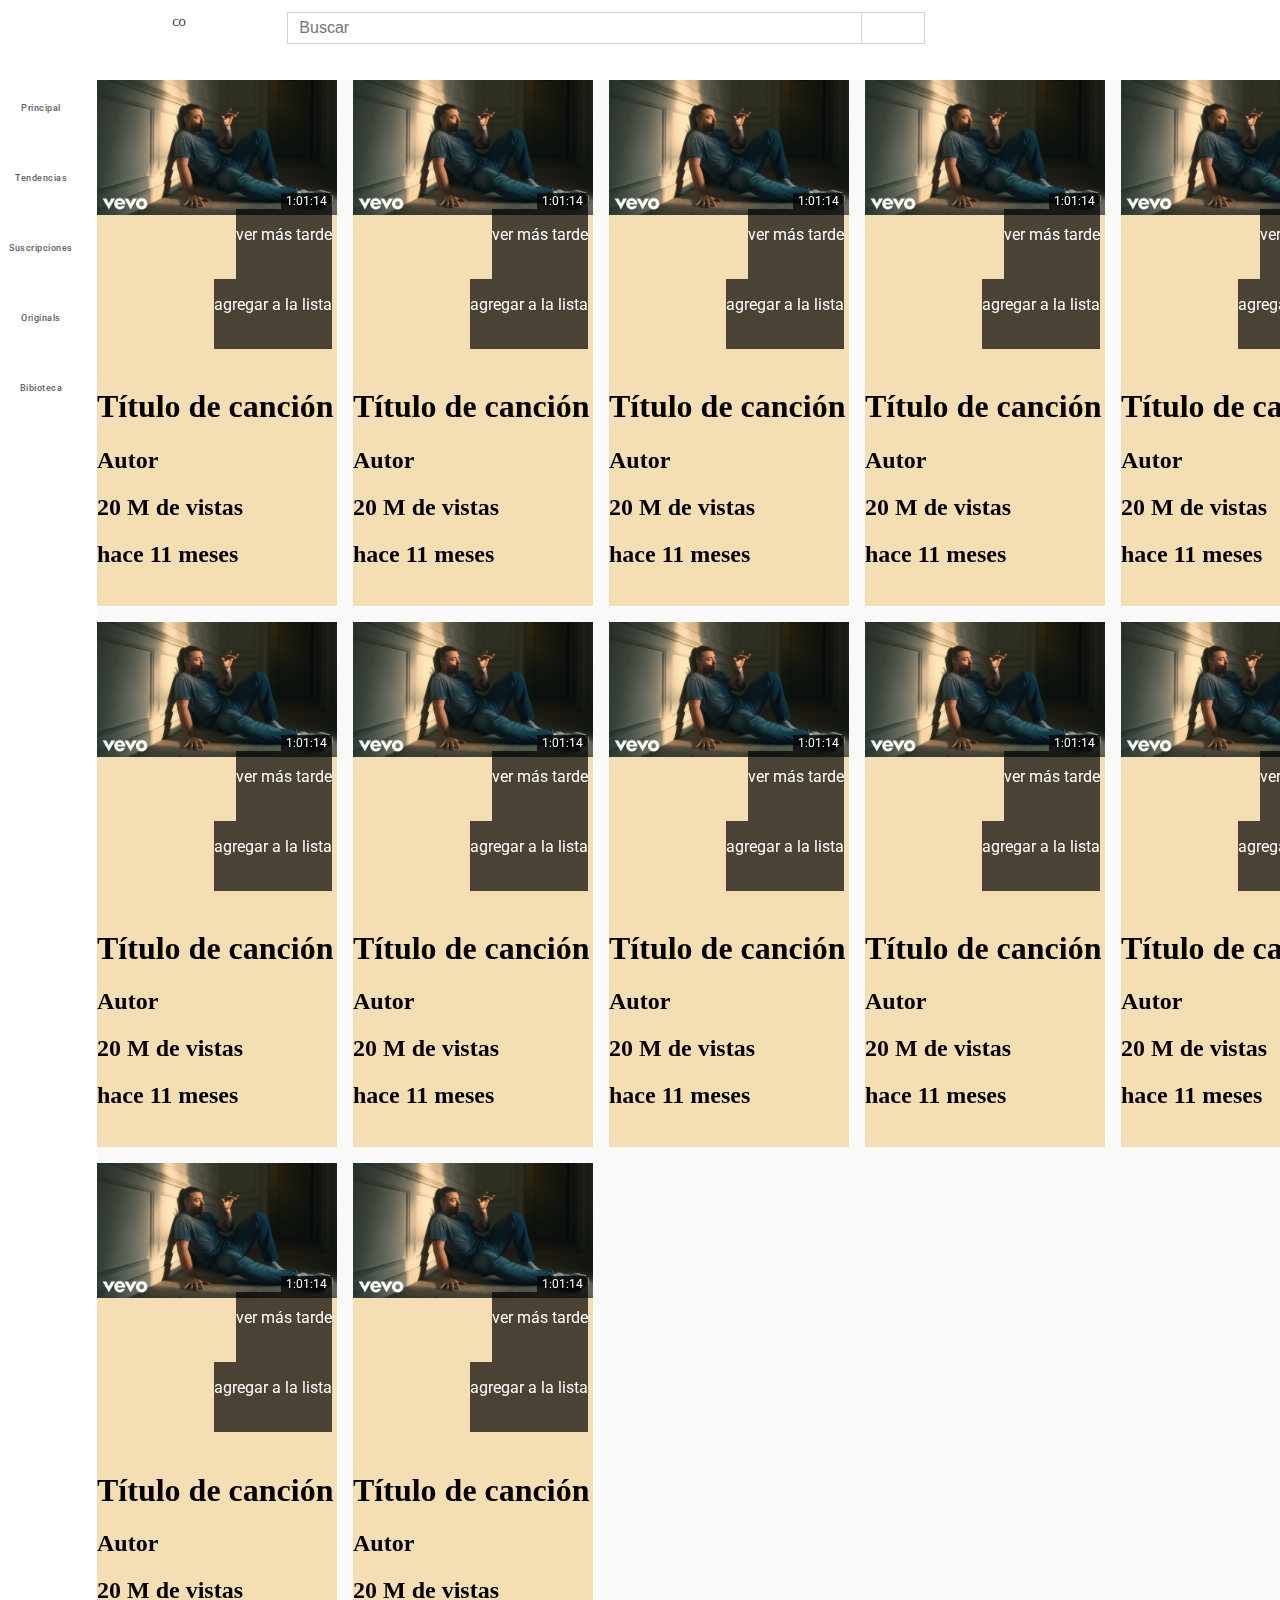
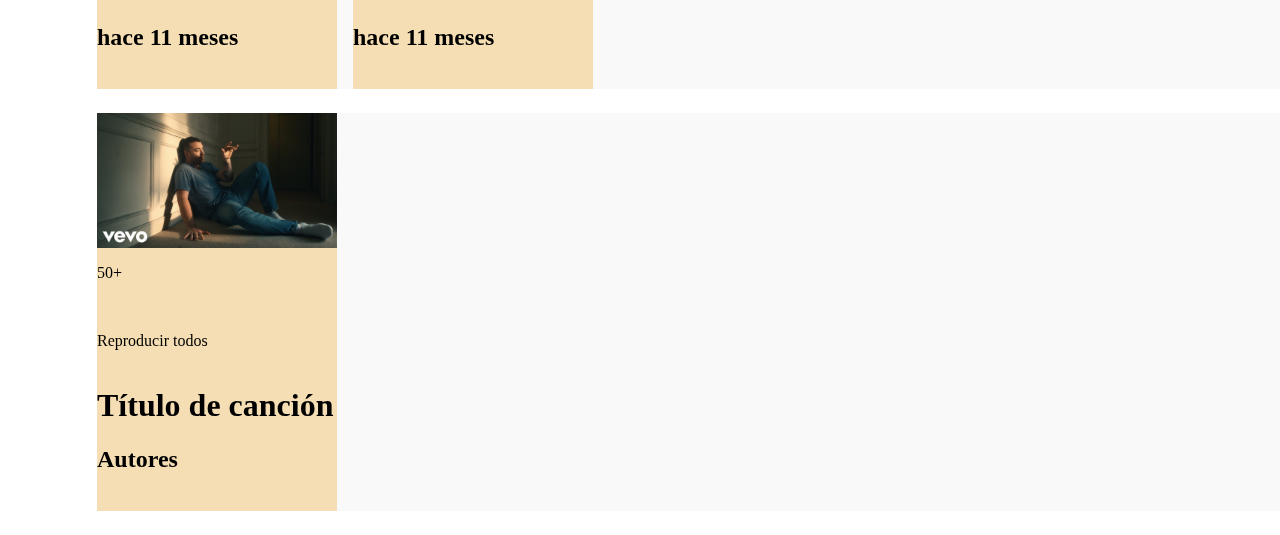
==== commit 997e0c72: "Se dispone de sección para videos y mix, se organiza el grid ininicial del contenido y agrega los ic" ====
--- a/index.html
+++ b/index.html
@@ -2,7 +2,7 @@
 <html lang="en">
     <head>
         <meta charset="UTF-8">
-        <meta name="viewport" content="width=device-width, initial-scale=1.0">
+        <meta name="viewport" content="width=device-width, minimum-scale=1.0, maximum-scale=1.0, user-scalable=no">
         <title>YouTube Clone</title>
         <!-- <link rel="shortcut icon" href="images/" type="image/x-icon"> -->
         <link rel="stylesheet" href="style.css">
@@ -37,130 +37,132 @@
                 </div>
             </nav>
         </header>
-        <div class="menu-left-small">
-            <a href="" class="left-small-item">
-                <i class="icon-menu-left-small icon-home"></i>
-                <p>Principal</p>
-            </a>
-            <a href="" class="left-small-item">
-                <i class="icon-menu-left-small icon-fire"></i>
-                <p>Tendencias</p>
-            </a>
-            <a href="" class="left-small-item">
-                <i class="icon-menu-left-small icon-stack"></i>
-                <p>Suscripciones</p>
-            </a>
-            <a href="" class="left-small-item">
-                <i class="icon-menu-left-small icon-youtube-play"></i>
-                <p>Originals</p>
-            </a>
-            <a href="" class="left-small-item">
-                <i class="icon-menu-left-small icon-video_library"></i>
-                <p>Bibioteca</p>
-            </a>
-        </div>
-        <div class="menu-left">
-            <a href="" class="menu-left-item">
-                <i class="icon-menu-left icon-home"></i>
-                <p>Principal</p>
-            </a>
-            <a href="" class="menu-left-item">
-                <i class="icon-menu-left icon-fire"></i>
-                <p>Tendencias</p>
-            </a>
-            <a href="" class="menu-left-item">
-                <i class="icon-menu-left icon-stack"></i>
-                <p>Suscriptiones</p>
-            </a>
-            <a href="" class="menu-left-item">
-                <i class="icon-menu-left icon-youtube-play"></i>
-                <p>Originals</p>
-            </a>
-            <a href="" class="menu-left-item">
-                <i class="icon-menu-left icon-video_library"></i>
-                <p>Bibioteca</p>
-            </a>
-            <a href="" class="menu-left-item">
-                <i class="icon-menu-left icon-stack"></i>
-                <p>Historial</p>
-            </a>
-            <a href="" class="menu-left-item">
-                <i class="icon-menu-left icon-film"></i>
-                <p>Tus videos</p>
-            </a>
-            <a href="" class="menu-left-item">
-                <i class="icon-menu-left icon-stack"></i>
-                <p>Tus películas</p>
-            </a>
-            <a href="" class="menu-left-item">
-                <i class="icon-menu-left icon-clock2"></i>
-                <p>Ver más tarde</p>
-            </a>
-            <a href="" class="menu-left-item">
-                <i class="icon-menu-left icon-stack"></i>
-                <p>Mostrar más</p>
-            </a>
-            <p class="section-tittle">suscripciones</p>
-            <a href="" class="menu-left-item">
-                <img src="images/image-profile.PNG" alt="" class="image-profile-suscription">
-                <p>Canal 1</p>
-            </a>
-            <a href="" class="menu-left-item">
-                <img src="images/image-profile.PNG" alt="" class="image-profile-suscription">
-                <p>Canal 2</p>
-            </a>
-            <a href="" class="menu-left-item">
-                <i class="icon-menu-left icon-stack"></i>
-                <p>Explorar canales</p>
-            </a>
-            <p class="section-tittle">más de youtube</p>
-            <a href="" class="menu-left-item">
-                <i class="icon-menu-left icon-stack"></i>
-                <p>Videojuegos</p>
-            </a>
-            <a href="" class="menu-left-item">
-                <i class="icon-menu-left icon-feed"></i>
-                <p>En vivo</p>
-            </a>
-            <a href="" class="menu-left-item">
-                <i class="icon-menu-left icon-stack"></i>
-                <p>Aprendizaje</p>
-            </a>
-            <a href="" class="menu-left-item">
-                <i class="icon-menu-left icon-cog"></i>
-                <p>Configuración</p>
-            </a>
-            <a href="" class="menu-left-item">
-                <i class="icon-menu-left icon-flag"></i>
-                <p>Historial de denuncias</p>
-            </a>
-            <a href="" class="menu-left-item">
-                <i class="icon-menu-left icon-help"></i>
-                <p>Ayuda</p>
-            </a>
-            <a href="" class="menu-left-item">
-                <i class="icon-menu-left icon-message-square"></i>
-                <p>Enviar comentarios</p>
-            </a>
-            <div class="section-tittle conditions">
-                <a href="" class="condition">Acerca de</a>
-                <a href="" class="condition">Prensa</a>
-                <a href="" class="condition">Derechos de autor</a>
-                <a href="" class="condition">Comunícate con nosotros</a>
-                <a href="" class="condition">Creadores</a>
-                <a href="" class="condition">Publicidad</a>
-                <a href="" class="condition">Desarrolladores</a> <br/><br/>
-                <a href="" class="condition">Condiciones</a>
-                <a href="" class="condition">Privacidad</a>
-                <a href="" class="condition">Política y seguridad</a>
-                <a href="" class="condition">Cómo funciona YouTube</a>
-                <a href="" class="condition">Prueba funciones nuevas</a>
-            </div>
-            <div class="copyright">
-                <i class="icon-copyright icon-stack"></i>
-                <p class="text-copyright">2020 Google LLC</p>
-            </div>
-        </div>
+        <!-- <div class="container-menus-left-content"> -->
+            <div class="menu-left-small">
+                <a href="" class="left-small-item">
+                    <i class="icon-menu-left-small icon-home"></i>
+                    <p>Principal</p>
+                </a>
+                <a href="" class="left-small-item">
+                    <i class="icon-menu-left-small icon-fire"></i>
+                    <p>Tendencias</p>
+                </a>
+                <a href="" class="left-small-item">
+                    <i class="icon-menu-left-small icon-stack"></i>
+                    <p>Suscripciones</p>
+                </a>
+                <a href="" class="left-small-item">
+                    <i class="icon-menu-left-small icon-youtube-play"></i>
+                    <p>Originals</p>
+                </a>
+                <a href="" class="left-small-item">
+                    <i class="icon-menu-left-small icon-video_library"></i>
+                    <p>Bibioteca</p>
+                </a>
+            </div>
+            <div class="menu-left">
+                <a href="" class="menu-left-item">
+                    <i class="icon-menu-left icon-home"></i>
+                    <p>Principal</p>
+                </a>
+                <a href="" class="menu-left-item">
+                    <i class="icon-menu-left icon-fire"></i>
+                    <p>Tendencias</p>
+                </a>
+                <a href="" class="menu-left-item">
+                    <i class="icon-menu-left icon-stack"></i>
+                    <p>Suscriptiones</p>
+                </a>
+                <a href="" class="menu-left-item">
+                    <i class="icon-menu-left icon-youtube-play"></i>
+                    <p>Originals</p>
+                </a>
+                <a href="" class="menu-left-item">
+                    <i class="icon-menu-left icon-video_library"></i>
+                    <p>Bibioteca</p>
+                </a>
+                <a href="" class="menu-left-item">
+                    <i class="icon-menu-left icon-stack"></i>
+                    <p>Historial</p>
+                </a>
+                <a href="" class="menu-left-item">
+                    <i class="icon-menu-left icon-film"></i>
+                    <p>Tus videos</p>
+                </a>
+                <a href="" class="menu-left-item">
+                    <i class="icon-menu-left icon-stack"></i>
+                    <p>Tus películas</p>
+                </a>
+                <a href="" class="menu-left-item">
+                    <i class="icon-menu-left icon-clock2"></i>
+                    <p>Ver más tarde</p>
+                </a>
+                <a href="" class="menu-left-item">
+                    <i class="icon-menu-left icon-stack"></i>
+                    <p>Mostrar más</p>
+                </a>
+                <p class="section-tittle">suscripciones</p>
+                <a href="" class="menu-left-item">
+                    <img src="images/image-profile.PNG" alt="" class="image-profile-suscription">
+                    <p>Canal 1</p>
+                </a>
+                <a href="" class="menu-left-item">
+                    <img src="images/image-profile.PNG" alt="" class="image-profile-suscription">
+                    <p>Canal 2</p>
+                </a>
+                <a href="" class="menu-left-item">
+                    <i class="icon-menu-left icon-stack"></i>
+                    <p>Explorar canales</p>
+                </a>
+                <p class="section-tittle">más de youtube</p>
+                <a href="" class="menu-left-item">
+                    <i class="icon-menu-left icon-stack"></i>
+                    <p>Videojuegos</p>
+                </a>
+                <a href="" class="menu-left-item">
+                    <i class="icon-menu-left icon-feed"></i>
+                    <p>En vivo</p>
+                </a>
+                <a href="" class="menu-left-item">
+                    <i class="icon-menu-left icon-stack"></i>
+                    <p>Aprendizaje</p>
+                </a>
+                <a href="" class="menu-left-item">
+                    <i class="icon-menu-left icon-cog"></i>
+                    <p>Configuración</p>
+                </a>
+                <a href="" class="menu-left-item">
+                    <i class="icon-menu-left icon-flag"></i>
+                    <p>Historial de denuncias</p>
+                </a>
+                <a href="" class="menu-left-item">
+                    <i class="icon-menu-left icon-help"></i>
+                    <p>Ayuda</p>
+                </a>
+                <a href="" class="menu-left-item">
+                    <i class="icon-menu-left icon-message-square"></i>
+                    <p>Enviar comentarios</p>
+                </a>
+                <div class="section-tittle conditions">
+                    <a href="" class="condition">Acerca de</a>
+                    <a href="" class="condition">Prensa</a>
+                    <a href="" class="condition">Derechos de autor</a>
+                    <a href="" class="condition">Comunícate con nosotros</a>
+                    <a href="" class="condition">Creadores</a>
+                    <a href="" class="condition">Publicidad</a>
+                    <a href="" class="condition">Desarrolladores</a> <br/><br/>
+                    <a href="" class="condition">Condiciones</a>
+                    <a href="" class="condition">Privacidad</a>
+                    <a href="" class="condition">Política y seguridad</a>
+                    <a href="" class="condition">Cómo funciona YouTube</a>
+                    <a href="" class="condition">Prueba funciones nuevas</a>
+                </div>
+                <div class="copyright">
+                    <i class="icon-copyright icon-stack"></i>
+                    <p class="text-copyright">2020 Google LLC</p>
+                </div>
+            </div>
+        <!-- </div> -->
         <div class="menu-crear">
             <a href="" class="menu-crear-item">
                 <i class="icon-menu-crear icon-film"></i>
@@ -193,432 +195,463 @@
                 <p>YouTube para Artistas</p>
             </a>
         </div>
-        <!-- <div class="menu-notifications">
+        <div class="menu-notifications">
             <div class="bar-notification">
                 <p>Notificaciones</p>
                 <a href="" class="config">
                     <i class="button-config icon-cog"></i>
                 </a>
             </div>
-            <a href="" class="notification">
-                <img src="" alt="" class="image-profile">
-                <div class="content-notification">
-                    <p class="title-notification">Don't Start Now</p>
-                    <p>hace 1 día</p>
-                </div>
-                <img src="" alt="" class="image-content">
-                <i class="more-options-notification icon-more-vertical"></i>
-            </a>
-            <a href="" class="notification">
-                <img src="" alt="" class="image-profile">
-                <div class="content-notification">
-                    <p class="title-notification">Don't Start Now</p>
-                    <p>hace 1 día</p>
-                </div>
-                <img src="" alt="" class="image-content">
-                <i class="more-options-notification icon-more-vertical"></i>
-            </a>
-            <a href="" class="notification">
-                <img src="" alt="" class="image-profile">
-                <div class="content-notification">
-                    <p class="title-notification">Don't Start Now</p>
-                    <p>hace 1 día</p>
-                </div>
-                <img src="" alt="" class="image-content">
-                <i class="more-options-notification icon-more-vertical"></i>
-            </a>
-            <a href="" class="notification">
-                <img src="" alt="" class="image-profile">
-                <div class="content-notification">
-                    <p class="title-notification">Don't Start Now</p>
-                    <p>hace 1 día</p>
-                </div>
-                <img src="" alt="" class="image-content">
-                <i class="more-options-notification icon-more-vertical"></i>
-            </a>
-            <a href="" class="notification">
-                <img src="" alt="" class="image-profile">
-                <div class="content-notification">
-                    <p class="title-notification">Don't Start Now</p>
-                    <p>hace 1 día</p>
-                </div>
-                <img src="" alt="" class="image-content">
-                <i class="more-options-notification icon-more-vertical"></i>
-            </a>
-            <a href="" class="notification">
-                <img src="" alt="" class="image-profile">
-                <div class="content-notification">
-                    <p class="title-notification">Don't Start Now</p>
-                    <p>hace 1 día</p>
-                </div>
-                <img src="" alt="" class="image-content">
-                <i class="more-options-notification icon-more-vertical"></i>
-            </a>
-            <a href="" class="notification">
-                <img src="" alt="" class="image-profile">
-                <div class="content-notification">
-                    <p class="title-notification">Don't Start Now</p>
-                    <p>hace 1 día</p>
-                </div>
-                <img src="" alt="" class="image-content">
-                <i class="more-options-notification icon-more-vertical"></i>
-            </a>
-            <a href="" class="notification">
-                <img src="" alt="" class="image-profile">
-                <div class="content-notification">
-                    <p class="title-notification">Don't Start Now</p>
-                    <p>hace 1 día</p>
-                </div>
-                <img src="" alt="" class="image-content">
-                <i class="more-options-notification icon-more-vertical"></i>
-            </a>
-            <a href="" class="notification">
-                <img src="" alt="" class="image-profile">
-                <div class="content-notification">
-                    <p class="title-notification">Don't Start Now</p>
-                    <p>hace 1 día</p>
-                </div>
-                <img src="" alt="" class="image-content">
-                <i class="more-options-notification icon-more-vertical"></i>
-            </a>
-        </div> -->
+            <div class="notifications">
+                <a href="" class="notification">
+                    <img src="images/image-profile.png" alt="" class="image-profile">
+                    <div class="content-notification">
+                        <p class="title-notification">Don't Start Now</p>
+                        <p class="time-notification">hace 1 día</p>
+                    </div>
+                    <img src="images/image-content.png" alt="" class="image-content">
+                    <i class="more-options-notification icon-more-vertical"></i>
+                </a>
+                <a href="" class="notification">
+                    <img src="images/image-profile.png" alt="" class="image-profile">
+                    <div class="content-notification">
+                        <p class="title-notification">Don't Start Now</p>
+                        <p class="time-notification">hace 1 día</p>
+                    </div>
+                    <img src="images/image-content.png" alt="" class="image-content">
+                    <i class="more-options-notification icon-more-vertical"></i>
+                </a>
+                <a href="" class="notification">
+                    <img src="images/image-profile.png" alt="" class="image-profile">
+                    <div class="content-notification">
+                        <p class="title-notification">Don't Start Now</p>
+                        <p class="time-notification">hace 1 día</p>
+                    </div>
+                    <img src="images/image-content.png" alt="" class="image-content">
+                    <i class="more-options-notification icon-more-vertical"></i>
+                </a>
+                <a href="" class="notification">
+                    <img src="images/image-profile.png" alt="" class="image-profile">
+                    <div class="content-notification">
+                        <p class="title-notification">Don't Start Now</p>
+                        <p class="time-notification">hace 1 día</p>
+                    </div>
+                    <img src="images/image-content.png" alt="" class="image-content">
+                    <i class="more-options-notification icon-more-vertical"></i>
+                </a>
+                <a href="" class="notification">
+                    <img src="images/image-profile.png" alt="" class="image-profile">
+                    <div class="content-notification">
+                        <p class="title-notification">Don't Start Now</p>
+                        <p class="time-notification">hace 1 día</p>
+                    </div>
+                    <img src="images/image-content.png" alt="" class="image-content">
+                    <i class="more-options-notification icon-more-vertical"></i>
+                </a>
+                <a href="" class="notification">
+                    <img src="images/image-profile.png" alt="" class="image-profile">
+                    <div class="content-notification">
+                        <p class="title-notification">Don't Start Now</p>
+                        <p class="time-notification">hace 1 día</p>
+                    </div>
+                    <img src="images/image-content.png" alt="" class="image-content">
+                    <i class="more-options-notification icon-more-vertical"></i>
+                </a>
+                <a href="" class="notification">
+                    <img src="images/image-profile.png" alt="" class="image-profile">
+                    <div class="content-notification">
+                        <p class="title-notification">Don't Start Now</p>
+                        <p class="time-notification">hace 1 día</p>
+                    </div>
+                    <img src="images/image-content.png" alt="" class="image-content">
+                    <i class="more-options-notification icon-more-vertical"></i>
+                </a>
+                <a href="" class="notification">
+                    <img src="images/image-profile.png" alt="" class="image-profile">
+                    <div class="content-notification">
+                        <p class="title-notification">Don't Start Now</p>
+                        <p class="time-notification">hace 1 día</p>
+                    </div>
+                    <img src="images/image-content.png" alt="" class="image-content">
+                    <i class="more-options-notification icon-more-vertical"></i>
+                </a>
+                <a href="" class="notification">
+                    <img src="images/image-profile.png" alt="" class="image-profile">
+                    <div class="content-notification">
+                        <p class="title-notification">Don't Start Now</p>
+                        <p class="time-notification">hace 1 día</p>
+                    </div>
+                    <img src="images/image-content.png" alt="" class="image-content">
+                    <i class="more-options-notification icon-more-vertical"></i>
+                </a>
+            </div>
+        </div>
         <!-- <div class="menu-more-options-notification">
             <i class="ocultar icon-stack"></i>
             <p>Ocultar esta notificación</p>
             <p>Desactivar todas las notificaciones del artista</p>
             <p>Desactivar todas las notificaciones de recomendaciones</p>
         </div> -->
-        <!-- <div class="menu-profile">
+        <div class="menu-profile">
             <div class="account">
-                <img src="" alt="" class="image-profile">
+                <img src="images/image-profile.PNG" alt="" class="image-profile">
                 <p class="name-account">Valentina Miguel</p>
-                <p class="email-account">valentina.mmmiguel1212@gmail.com</p>
+                <p class="email-account">valentina.miguel1212@gmail.com</p>
                 <p class="admin">Administra tu Cuenta de Google</p>
             </div>
-            <div class="account-options">
-                <a href="" class="account-options-item">
-                    <i class="icon-account-options icon-user-square"></i>
-                    <p>Tu canal</p>
-                </a>
-                <a href="" class="account-options-item">
-                    <i class="icon-account-options icon-currency-dollar"></i>
-                    <p>Compras y membresías</p>
-                </a>
-                <a href="" class="account-options-item">
-                    <i class="icon-account-options icon-cog"></i>
-                    <p>YouTube Studio</p>
-                </a>
-                <a href="" class="account-options-item">
-                    <i class="icon-account-options icon-user-square"></i>
-                    <p>Cambiar de cuenta</p>
-                </a>
-                <a href="" class="account-options-item">
-                    <i class="icon-account-options icon-exit_to_app"></i>
-                    <p>Salir</p>
-                </a>
-            </div>
-            <div class="config-global">
-                <a href="" class="config-global-item">
-                    <i class="icon-config-global icon-stack"></i>
-                    <p>Aspecto: Tema del dispositivo</p>
-                </a>
-                <a href="" class="config-global-item">
-                    <i class="icon-config-global icon-language"></i>
-                    <p>Idiona: Español latinoamericano</p>
-                </a>
-                <a href="" class="config-global-item">
-                    <i class="icon-config-global icon-sphere"></i>
-                    <p>Ubicación: Colombia</p>
-                </a>
-                <a href="" class="config-global-item">
-                    <i class="icon-config-global icon-cog"></i>
-                    <p>Configuración</p>
-                </a>
-                <a href="" class="config-global-item">
-                    <i class="icon-config-global icon-stack"></i>
-                    <p>Tus datos en YouTube</p>
-                </a>
-                <a href="" class="config-global-item">
-                    <i class="icon-config-global icon-help"></i>
-                    <p>Ayuda</p>
-                </a>
-                <a href="" class="config-global-item">
-                    <i class="icon-config-global icon-message-square"></i>
-                    <p>Enviar comentarios</p>
-                </a>
-                <a href="" class="config-global-item">
-                    <i class="icon-config-global icon-stack"></i>
-                    <p>Combinaciones de teclas</p>
-                </a>
-            </div>
-            <p class="restrict">Modo restringido: desactivado</p>
-        </div> -->
+            <div class="options-account-container">
+                <div class="account-options">
+                    <a href="" class="account-options-item">
+                        <i class="icon-account-options icon-user-square"></i>
+                        <p>Tu canal</p>
+                    </a>
+                    <a href="" class="account-options-item">
+                        <i class="icon-account-options icon-currency-dollar"></i>
+                        <p>Compras y membresías</p>
+                    </a>
+                    <a href="" class="account-options-item">
+                        <i class="icon-account-options icon-cog"></i>
+                        <p>YouTube Studio</p>
+                    </a>
+                    <a href="" class="account-options-item">
+                        <i class="icon-account-options icon-user-square"></i>
+                        <p>Cambiar de cuenta</p>
+                    </a>
+                    <a href="" class="account-options-item">
+                        <i class="icon-account-options icon-exit_to_app"></i>
+                        <p>Salir</p>
+                    </a>
+                </div>
+                <div class="config-global">
+                    <a href="" class="config-global-item">
+                        <i class="icon-config-global icon-stack"></i>
+                        <p>Aspecto: Tema del dispositivo</p>
+                    </a>
+                    <a href="" class="config-global-item">
+                        <i class="icon-config-global icon-language"></i>
+                        <p>Idiona: Español latinoamericano</p>
+                    </a>
+                    <a href="" class="config-global-item">
+                        <i class="icon-config-global icon-sphere"></i>
+                        <p>Ubicación: Colombia</p>
+                    </a>
+                    <a href="" class="config-global-item">
+                        <i class="icon-config-global icon-cog"></i>
+                        <p>Configuración</p>
+                    </a>
+                    <a href="" class="config-global-item">
+                        <i class="icon-config-global icon-stack"></i>
+                        <p>Tus datos en YouTube</p>
+                    </a>
+                    <a href="" class="config-global-item">
+                        <i class="icon-config-global icon-help"></i>
+                        <p>Ayuda</p>
+                    </a>
+                    <a href="" class="config-global-item">
+                        <i class="icon-config-global icon-message-square"></i>
+                        <p>Enviar comentarios</p>
+                    </a>
+                    <a href="" class="config-global-item">
+                        <i class="icon-config-global icon-stack"></i>
+                        <p>Combinaciones de teclas</p>
+                    </a>
+                </div>
+                <p class="restrict">Modo restringido: desactivado</p>
+            </div>
+        </div>
         <div class="main-content">
-            <div class="container-content">
-                <div class="container-image-content">
-                    <img src="" alt="" class="image-content">
-                    <p class="duration">1:01:14</p>
-                    <div class="ver-mas-tarde">
-                        <i class="icon-ver-mas-tarde"></i>
-                        <p>ver más tarde</p>
-                    </div>
-                    <div class="agregar-lista">
-                        <i class="icon-agregar-lista"></i>
-                        <p>agregar a la lista</p>
-                    </div>
-                </div>
-                <div class="description-content">
-                    <img src="" alt="" class="image profile">
-                    <h1 class="tittle-content">Título de canción</h1>
-                    <h2 class="name-account-content">Autor</h2>
-                    <h2 class="views-content">20 M de vistas</h2>
-                    <h2 class="time-content">hace 11 meses</h2>
-                </div>
-                <i class="more-options-content"></i>
-            </div>
-            <div class="container-content">
-                <div class="container-image-content">
-                    <img src="" alt="" class="image-content">
-                    <p class="duration">1:01:14</p>
-                    <div class="ver-mas-tarde">
-                        <i class="icon-ver-mas-tarde"></i>
-                        <p>ver más tarde</p>
-                    </div>
-                    <div class="agregar-lista">
-                        <i class="icon-agregar-lista"></i>
-                        <p>agregar a la lista</p>
-                    </div>
-                </div>
-                <div class="description-content">
-                    <img src="" alt="" class="image profile">
-                    <h1 class="tittle-content">Título de canción</h1>
-                    <h2 class="name-account-content">Autor</h2>
-                    <h2 class="views-content">20 M de vistas</h2>
-                    <h2 class="time-content">hace 11 meses</h2>
-                </div>
-                <i class="more-options-content"></i>
-            </div>
-            <div class="container-content">
-                <div class="container-image-content">
-                    <img src="" alt="" class="image-content">
-                    <p class="duration">1:01:14</p>
-                    <div class="ver-mas-tarde">
-                        <i class="icon-ver-mas-tarde"></i>
-                        <p>ver más tarde</p>
-                    </div>
-                    <div class="agregar-lista">
-                        <i class="icon-agregar-lista"></i>
-                        <p>agregar a la lista</p>
-                    </div>
-                </div>
-                <div class="description-content">
-                    <img src="" alt="" class="image profile">
-                    <h1 class="tittle-content">Título de canción</h1>
-                    <h2 class="name-account-content">Autor</h2>
-                    <h2 class="views-content">20 M de vistas</h2>
-                    <h2 class="time-content">hace 11 meses</h2>
-                </div>
-                <i class="more-options-content"></i>
-            </div>
-            <div class="container-content">
-                <div class="container-image-content">
-                    <img src="" alt="" class="image-content">
-                    <p class="duration">1:01:14</p>
-                    <div class="ver-mas-tarde">
-                        <i class="icon-ver-mas-tarde"></i>
-                        <p>ver más tarde</p>
-                    </div>
-                    <div class="agregar-lista">
-                        <i class="icon-agregar-lista"></i>
-                        <p>agregar a la lista</p>
-                    </div>
-                </div>
-                <div class="description-content">
-                    <img src="" alt="" class="image profile">
-                    <h1 class="tittle-content">Título de canción</h1>
-                    <h2 class="name-account-content">Autor</h2>
-                    <h2 class="views-content">20 M de vistas</h2>
-                    <h2 class="time-content">hace 11 meses</h2>
-                </div>
-                <i class="more-options-content"></i>
-            </div>
-            <div class="container-content">
-                <div class="container-image-content">
-                    <img src="" alt="" class="image-content">
-                    <p class="duration">1:01:14</p>
-                    <div class="ver-mas-tarde">
-                        <i class="icon-ver-mas-tarde"></i>
-                        <p>ver más tarde</p>
-                    </div>
-                    <div class="agregar-lista">
-                        <i class="icon-agregar-lista"></i>
-                        <p>agregar a la lista</p>
-                    </div>
-                </div>
-                <div class="description-content">
-                    <img src="" alt="" class="image profile">
-                    <h1 class="tittle-content">Título de canción</h1>
-                    <h2 class="name-account-content">Autor</h2>
-                    <h2 class="views-content">20 M de vistas</h2>
-                    <h2 class="time-content">hace 11 meses</h2>
-                </div>
-                <i class="more-options-content"></i>
-            </div>
-            <div class="container-content">
-                <div class="container-image-content">
-                    <img src="" alt="" class="image-content">
-                    <p class="duration">1:01:14</p>
-                    <div class="ver-mas-tarde">
-                        <i class="icon-ver-mas-tarde"></i>
-                        <p>ver más tarde</p>
-                    </div>
-                    <div class="agregar-lista">
-                        <i class="icon-agregar-lista"></i>
-                        <p>agregar a la lista</p>
-                    </div>
-                </div>
-                <div class="description-content">
-                    <img src="" alt="" class="image profile">
-                    <h1 class="tittle-content">Título de canción</h1>
-                    <h2 class="name-account-content">Autor</h2>
-                    <h2 class="views-content">20 M de vistas</h2>
-                    <h2 class="time-content">hace 11 meses</h2>
-                </div>
-                <i class="more-options-content"></i>
-            </div>
-            <div class="container-content">
-                <div class="container-image-content">
-                    <img src="" alt="" class="image-content">
-                    <p class="duration">1:01:14</p>
-                    <div class="ver-mas-tarde">
-                        <i class="icon-ver-mas-tarde"></i>
-                        <p>ver más tarde</p>
-                    </div>
-                    <div class="agregar-lista">
-                        <i class="icon-agregar-lista"></i>
-                        <p>agregar a la lista</p>
-                    </div>
-                </div>
-                <div class="description-content">
-                    <img src="" alt="" class="image profile">
-                    <h1 class="tittle-content">Título de canción</h1>
-                    <h2 class="name-account-content">Autor</h2>
-                    <h2 class="views-content">20 M de vistas</h2>
-                    <h2 class="time-content">hace 11 meses</h2>
-                </div>
-                <i class="more-options-content"></i>
-            </div>
-            <div class="container-content">
-                <div class="container-image-content">
-                    <img src="" alt="" class="image-content">
-                    <p class="duration">1:01:14</p>
-                    <div class="ver-mas-tarde">
-                        <i class="icon-ver-mas-tarde"></i>
-                        <p>ver más tarde</p>
-                    </div>
-                    <div class="agregar-lista">
-                        <i class="icon-agregar-lista"></i>
-                        <p>agregar a la lista</p>
-                    </div>
-                </div>
-                <div class="description-content">
-                    <img src="" alt="" class="image profile">
-                    <h1 class="tittle-content">Título de canción</h1>
-                    <h2 class="name-account-content">Autor</h2>
-                    <h2 class="views-content">20 M de vistas</h2>
-                    <h2 class="time-content">hace 11 meses</h2>
-                </div>
-                <i class="more-options-content"></i>
-            </div>
-            <div class="container-content">
-                <div class="container-image-content">
-                    <img src="" alt="" class="image-content">
-                    <p class="duration">1:01:14</p>
-                    <div class="ver-mas-tarde">
-                        <i class="icon-ver-mas-tarde"></i>
-                        <p>ver más tarde</p>
-                    </div>
-                    <div class="agregar-lista">
-                        <i class="icon-agregar-lista"></i>
-                        <p>agregar a la lista</p>
-                    </div>
-                </div>
-                <div class="description-content">
-                    <img src="" alt="" class="image profile">
-                    <h1 class="tittle-content">Título de canción</h1>
-                    <h2 class="name-account-content">Autor</h2>
-                    <h2 class="views-content">20 M de vistas</h2>
-                    <h2 class="time-content">hace 11 meses</h2>
-                </div>
-                <i class="more-options-content"></i>
-            </div>
-            <div class="container-content">
-                <div class="container-image-content">
-                    <img src="" alt="" class="image-content">
-                    <p class="duration">1:01:14</p>
-                    <div class="ver-mas-tarde">
-                        <i class="icon-ver-mas-tarde"></i>
-                        <p>ver más tarde</p>
-                    </div>
-                    <div class="agregar-lista">
-                        <i class="icon-agregar-lista"></i>
-                        <p>agregar a la lista</p>
-                    </div>
-                </div>
-                <div class="description-content">
-                    <img src="" alt="" class="image profile">
-                    <h1 class="tittle-content">Título de canción</h1>
-                    <h2 class="name-account-content">Autor</h2>
-                    <h2 class="views-content">20 M de vistas</h2>
-                    <h2 class="time-content">hace 11 meses</h2>
-                </div>
-                <i class="more-options-content"></i>
-            </div>
-            <div class="container-content">
-                <div class="container-image-content">
-                    <img src="" alt="" class="image-content">
-                    <p class="duration">1:01:14</p>
-                    <div class="ver-mas-tarde">
-                        <i class="icon-ver-mas-tarde"></i>
-                        <p>ver más tarde</p>
-                    </div>
-                    <div class="agregar-lista">
-                        <i class="icon-agregar-lista"></i>
-                        <p>agregar a la lista</p>
-                    </div>
-                </div>
-                <div class="description-content">
-                    <img src="" alt="" class="image profile">
-                    <h1 class="tittle-content">Título de canción</h1>
-                    <h2 class="name-account-content">Autor</h2>
-                    <h2 class="views-content">20 M de vistas</h2>
-                    <h2 class="time-content">hace 11 meses</h2>
-                </div>
-                <i class="more-options-content"></i>
-            </div>
-            <div class="container-content">
-                <div class="container-image-content">
-                    <img src="" alt="" class="image-content">
-                    <p class="duration">1:01:14</p>
-                    <div class="ver-mas-tarde">
-                        <i class="icon-ver-mas-tarde"></i>
-                        <p>ver más tarde</p>
-                    </div>
-                    <div class="agregar-lista">
-                        <i class="icon-agregar-lista"></i>
-                        <p>agregar a la lista</p>
-                    </div>
-                </div>
-                <div class="description-content">
-                    <img src="" alt="" class="image profile">
-                    <h1 class="tittle-content">Título de canción</h1>
-                    <h2 class="name-account-content">Autor</h2>
-                    <h2 class="views-content">20 M de vistas</h2>
-                    <h2 class="time-content">hace 11 meses</h2>
-                </div>
-                <i class="more-options-content"></i>
-            </div>
+            <div class="video-content">
+                <div class="container-content">
+                    <div class="container-image-content">
+                        <img src="images/content-image.jpg" alt="" class="image-content">
+                        <p class="duration">1:01:14</p>
+                        <div class="ver-mas-tarde">
+                            <p>ver más tarde</p>
+                            <i class="icon-ver-mas-tarde icon-clock2"></i>
+                        </div>
+                        <div class="agregar-lista">
+                            <p>agregar a la lista</p>
+                            <i class="icon-agregar-lista icon-playlist_play"></i>
+                        </div>
+                    </div>
+                    <div class="description-content">
+                        <img src="images/image-profile.png" alt="" class="image-profile">
+                        <h1 class="tittle-content">Título de canción</h1>
+                        <h2 class="name-account-content">Autor</h2>
+                        <h2 class="views-content">20 M de vistas</h2>
+                        <h2 class="time-content">hace 11 meses</h2>
+                    </div>
+                    <i class="more-options-content icon-more-vertical"></i>
+                </div>
+                <div class="container-content">
+                    <div class="container-image-content">
+                        <img src="images/content-image.jpg" alt="" class="image-content">
+                        <p class="duration">1:01:14</p>
+                        <div class="ver-mas-tarde">
+                            <p>ver más tarde</p>
+                            <i class="icon-ver-mas-tarde icon-clock2"></i>
+                        </div>
+                        <div class="agregar-lista">
+                            <p>agregar a la lista</p>
+                            <i class="icon-agregar-lista icon-playlist_play"></i>
+                        </div>
+                    </div>
+                    <div class="description-content">
+                        <img src="images/image-profile.png" alt="" class="image-profile">
+                        <h1 class="tittle-content">Título de canción</h1>
+                        <h2 class="name-account-content">Autor</h2>
+                        <h2 class="views-content">20 M de vistas</h2>
+                        <h2 class="time-content">hace 11 meses</h2>
+                    </div>
+                    <i class="more-options-content icon-more-vertical"></i>
+                </div>
+                <div class="container-content">
+                    <div class="container-image-content">
+                        <img src="images/content-image.jpg" alt="" class="image-content">
+                        <p class="duration">1:01:14</p>
+                        <div class="ver-mas-tarde">
+                            <p>ver más tarde</p>
+                            <i class="icon-ver-mas-tarde icon-clock2"></i>
+                        </div>
+                        <div class="agregar-lista">
+                            <p>agregar a la lista</p>
+                            <i class="icon-agregar-lista icon-playlist_play"></i>
+                        </div>
+                    </div>
+                    <div class="description-content">
+                        <img src="images/image-profile.png" alt="" class="image-profile">
+                        <h1 class="tittle-content">Título de canción</h1>
+                        <h2 class="name-account-content">Autor</h2>
+                        <h2 class="views-content">20 M de vistas</h2>
+                        <h2 class="time-content">hace 11 meses</h2>
+                    </div>
+                    <i class="more-options-content icon-more-vertical"></i>
+                </div>
+                <div class="container-content">
+                    <div class="container-image-content">
+                        <img src="images/content-image.jpg" alt="" class="image-content">
+                        <p class="duration">1:01:14</p>
+                        <div class="ver-mas-tarde">
+                            <p>ver más tarde</p>
+                            <i class="icon-ver-mas-tarde icon-clock2"></i>
+                        </div>
+                        <div class="agregar-lista">
+                            <p>agregar a la lista</p>
+                            <i class="icon-agregar-lista icon-playlist_play"></i>
+                        </div>
+                    </div>
+                    <div class="description-content">
+                        <img src="images/image-profile.png" alt="" class="image-profile">
+                        <h1 class="tittle-content">Título de canción</h1>
+                        <h2 class="name-account-content">Autor</h2>
+                        <h2 class="views-content">20 M de vistas</h2>
+                        <h2 class="time-content">hace 11 meses</h2>
+                    </div>
+                    <i class="more-options-content icon-more-vertical"></i>
+                </div>
+                <div class="container-content">
+                    <div class="container-image-content">
+                        <img src="images/content-image.jpg" alt="" class="image-content">
+                        <p class="duration">1:01:14</p>
+                        <div class="ver-mas-tarde">
+                            <p>ver más tarde</p>
+                            <i class="icon-ver-mas-tarde icon-clock2"></i>
+                        </div>
+                        <div class="agregar-lista">
+                            <p>agregar a la lista</p>
+                            <i class="icon-agregar-lista icon-playlist_play"></i>
+                        </div>
+                    </div>
+                    <div class="description-content">
+                        <img src="images/image-profile.png" alt="" class="image-profile">
+                        <h1 class="tittle-content">Título de canción</h1>
+                        <h2 class="name-account-content">Autor</h2>
+                        <h2 class="views-content">20 M de vistas</h2>
+                        <h2 class="time-content">hace 11 meses</h2>
+                    </div>
+                    <i class="more-options-content icon-more-vertical"></i>
+                </div>
+                <div class="container-content">
+                    <div class="container-image-content">
+                        <img src="images/content-image.jpg" alt="" class="image-content">
+                        <p class="duration">1:01:14</p>
+                        <div class="ver-mas-tarde">
+                            <p>ver más tarde</p>
+                            <i class="icon-ver-mas-tarde icon-clock2"></i>
+                        </div>
+                        <div class="agregar-lista">
+                            <p>agregar a la lista</p>
+                            <i class="icon-agregar-lista icon-playlist_play"></i>
+                        </div>
+                    </div>
+                    <div class="description-content">
+                        <img src="images/image-profile.png" alt="" class="image-profile">
+                        <h1 class="tittle-content">Título de canción</h1>
+                        <h2 class="name-account-content">Autor</h2>
+                        <h2 class="views-content">20 M de vistas</h2>
+                        <h2 class="time-content">hace 11 meses</h2>
+                    </div>
+                    <i class="more-options-content icon-more-vertical"></i>
+                </div>
+                <div class="container-content">
+                    <div class="container-image-content">
+                        <img src="images/content-image.jpg" alt="" class="image-content">
+                        <p class="duration">1:01:14</p>
+                        <div class="ver-mas-tarde">
+                            <p>ver más tarde</p>
+                            <i class="icon-ver-mas-tarde icon-clock2"></i>
+                        </div>
+                        <div class="agregar-lista">
+                            <p>agregar a la lista</p>
+                            <i class="icon-agregar-lista icon-playlist_play"></i>
+                        </div>
+                    </div>
+                    <div class="description-content">
+                        <img src="images/image-profile.png" alt="" class="image-profile">
+                        <h1 class="tittle-content">Título de canción</h1>
+                        <h2 class="name-account-content">Autor</h2>
+                        <h2 class="views-content">20 M de vistas</h2>
+                        <h2 class="time-content">hace 11 meses</h2>
+                    </div>
+                    <i class="more-options-content icon-more-vertical"></i>
+                </div>
+                <div class="container-content">
+                    <div class="container-image-content">
+                        <img src="images/content-image.jpg" alt="" class="image-content">
+                        <p class="duration">1:01:14</p>
+                        <div class="ver-mas-tarde">
+                            <p>ver más tarde</p>
+                            <i class="icon-ver-mas-tarde icon-clock2"></i>
+                        </div>
+                        <div class="agregar-lista">
+                            <p>agregar a la lista</p>
+                            <i class="icon-agregar-lista icon-playlist_play"></i>
+                        </div>
+                    </div>
+                    <div class="description-content">
+                        <img src="images/image-profile.png" alt="" class="image-profile">
+                        <h1 class="tittle-content">Título de canción</h1>
+                        <h2 class="name-account-content">Autor</h2>
+                        <h2 class="views-content">20 M de vistas</h2>
+                        <h2 class="time-content">hace 11 meses</h2>
+                    </div>
+                    <i class="more-options-content icon-more-vertical"></i>
+                </div>
+                <div class="container-content">
+                    <div class="container-image-content">
+                        <img src="images/content-image.jpg" alt="" class="image-content">
+                        <p class="duration">1:01:14</p>
+                        <div class="ver-mas-tarde">
+                            <p>ver más tarde</p>
+                            <i class="icon-ver-mas-tarde icon-clock2"></i>
+                        </div>
+                        <div class="agregar-lista">
+                            <p>agregar a la lista</p>
+                            <i class="icon-agregar-lista icon-playlist_play"></i>
+                        </div>
+                    </div>
+                    <div class="description-content">
+                        <img src="images/image-profile.png" alt="" class="image-profile">
+                        <h1 class="tittle-content">Título de canción</h1>
+                        <h2 class="name-account-content">Autor</h2>
+                        <h2 class="views-content">20 M de vistas</h2>
+                        <h2 class="time-content">hace 11 meses</h2>
+                    </div>
+                    <i class="more-options-content icon-more-vertical"></i>
+                </div>
+                <div class="container-content">
+                    <div class="container-image-content">
+                        <img src="images/content-image.jpg" alt="" class="image-content">
+                        <p class="duration">1:01:14</p>
+                        <div class="ver-mas-tarde">
+                            <p>ver más tarde</p>
+                            <i class="icon-ver-mas-tarde icon-clock2"></i>
+                        </div>
+                        <div class="agregar-lista">
+                            <p>agregar a la lista</p>
+                            <i class="icon-agregar-lista icon-playlist_play"></i>
+                        </div>
+                    </div>
+                    <div class="description-content">
+                        <img src="images/image-profile.png" alt="" class="image-profile">
+                        <h1 class="tittle-content">Título de canción</h1>
+                        <h2 class="name-account-content">Autor</h2>
+                        <h2 class="views-content">20 M de vistas</h2>
+                        <h2 class="time-content">hace 11 meses</h2>
+                    </div>
+                    <i class="more-options-content icon-more-vertical"></i>
+                </div>
+                <div class="container-content">
+                    <div class="container-image-content">
+                        <img src="images/content-image.jpg" alt="" class="image-content">
+                        <p class="duration">1:01:14</p>
+                        <div class="ver-mas-tarde">
+                            <p>ver más tarde</p>
+                            <i class="icon-ver-mas-tarde icon-clock2"></i>
+                        </div>
+                        <div class="agregar-lista">
+                            <p>agregar a la lista</p>
+                            <i class="icon-agregar-lista icon-playlist_play"></i>
+                        </div>
+                    </div>
+                    <div class="description-content">
+                        <img src="images/image-profile.png" alt="" class="image-profile">
+                        <h1 class="tittle-content">Título de canción</h1>
+                        <h2 class="name-account-content">Autor</h2>
+                        <h2 class="views-content">20 M de vistas</h2>
+                        <h2 class="time-content">hace 11 meses</h2>
+                    </div>
+                    <i class="more-options-content icon-more-vertical"></i>
+                </div>
+                <div class="container-content">
+                    <div class="container-image-content">
+                        <img src="images/content-image.jpg" alt="" class="image-content">
+                        <p class="duration">1:01:14</p>
+                        <div class="ver-mas-tarde">
+                            <p>ver más tarde</p>
+                            <i class="icon-ver-mas-tarde icon-clock2"></i>
+                        </div>
+                        <div class="agregar-lista">
+                            <p>agregar a la lista</p>
+                            <i class="icon-agregar-lista icon-playlist_play"></i>
+                        </div>
+                    </div>
+                    <div class="description-content">
+                        <img src="images/image-profile.png" alt="" class="image-profile">
+                        <h1 class="tittle-content">Título de canción</h1>
+                        <h2 class="name-account-content">Autor</h2>
+                        <h2 class="views-content">20 M de vistas</h2>
+                        <h2 class="time-content">hace 11 meses</h2>
+                    </div>
+                    <i class="more-options-content icon-more-vertical"></i>
+                </div>
+            </div>
+            <div class="mix-content">
+                <div class="container-content">
+                    <div class="container-image-content">
+                        <img src="images/content-image.jpg" alt="" class="image-content">
+                        <div class="play-max">
+                            <p>50+</p>
+                            <i class="icon-stack"></i>
+                            <div class="reproduction">
+                                <i class="play-mix"></i>
+                                <p>Reproducir todos</p>
+                            </div>
+                        </div>
+                    </div>
+                    <div class="description-content">
+                        <h1 class="tittle-content">Título de canción</h1>
+                        <h2 class="name-account-content">Autores</h2>
+                    </div>
+                    <i class="more-options-mix icon-more-vertical"></i>
+                </div>
+            </div>    
         </div>
+        
+
+
+
+
         <!-- <div class="menu-more-options-content">
             <div class="interes">
                 <div class="option-content">
--- a/style.css
+++ b/style.css
@@ -1,6 +1,9 @@
 body{
     /* border-bottom: 1px solid wheat; */
     margin: 0;
+    /* height: 100vh;
+    width: 100vw;
+    position: fixed; */
 }
 
 /* FUENTE DE LOS ICONOS */
@@ -147,6 +150,13 @@
 } */
 
 /* --------------HEADER-------------- */
+.header{
+    position: fixed;
+    width: 100%;
+    background: #ffffff;
+    z-index: 1;
+}
+
 .bar-top{
     display: flex;
     justify-content: space-between;
@@ -192,6 +202,7 @@
     border: 1px solid #d3d3d3;
     border-right: none;
     font-size: 16px;
+    outline-color: #1c62b9;
 }
 
 .search-button{
@@ -221,7 +232,7 @@
     line-height: 56px;
     padding: 0 15px;
     color: #606060;
-    border: 1px solid;
+    /* border: 1px solid; */
 }
 
 .menu-right-items .image-profile{
@@ -248,6 +259,7 @@
     padding: 19px 5px;
     text-align: center;
     height: 100vh;
+    background: #ffffff;
 }
 
 .menu-left-small.change{
@@ -282,7 +294,8 @@
     top: 56px;
     text-align: center;
     height: 93vh;
-    overflow: scroll;
+    overflow: auto;
+    background: #ffffff;
 }
 
 .menu-left.change{
@@ -369,18 +382,6 @@
     font-family: 'Roboto', sans-serif;
     font-size: 12px;
 }
-
-
-
-/* CONTENIDO PRINCIPAL */
-.main-content{
-    position: relative;
-    left: 240px;
-    top: 56px;
-}
-
-
-
 
 
 /* MENUS DE LA BARRA PRINCIPAL */
@@ -404,6 +405,13 @@
     height: 96px;
 }
 
+.menu-crear.deploy,
+.menu-apps.deploy,
+.menu-notifications.deploy,
+.menu-profile.deploy{
+    display: block;
+}
+
 .menu-crear-item{
     display: grid;
     grid-template-columns: 56px 150px;
@@ -426,21 +434,383 @@
 
 /* MENU APPS */
 .menu-apps{
+    display: none;   /*menu oculto*/
     right: 139px;
     width: 245px;
-}
-
-
-
-
-
+    height: 250px;
+}
+
+.menu-apps-item{
+    display: grid;
+    grid-template-columns: 57px 188px;
+    align-items: center;
+    text-decoration: none;
+    color: #383838;
+    font-family: 'Roboto', sans-serif;
+    margin: 0;
+}
+
+.icon-menu-apps{
+    justify-self: center;
+    font-size: 22px;
+}
+
+.menu-apps-item p{
+    font-size: 14px;
+    margin: 12px 0;
+}   
+
+.menu-apps-item:nth-of-type(1){
+    border-bottom: 1px solid #dfdfdf;
+    margin: 9px 0 8px;
+    padding-bottom: 8px;
+}
+
+.menu-apps-item:nth-of-type(3){
+    border-bottom: 1px solid #dfdfdf;
+    margin-bottom: 8px;
+    padding-bottom: 8px;
+}
+
+/* MENU NOTIFICACIONES */
 .menu-notifications{
+    display: none;    /*menu oculto*/
     right: 85px;
     width: 478px;
-}
+    z-index: 1;
+}
+
+.bar-notification{
+    display: flex;
+    padding: 0 20px;
+    justify-content: space-between;
+    align-items: center;
+    height: 49px;
+    border-bottom: 1px solid #e5e5e5;
+}
+
+.bar-notification p{
+    font-family: 'Roboto', sans-serif;
+    font-size: 16px;
+    letter-spacing: -0.2px;
+    color: #272727;
+}
+
+.config{
+    font-size: 19px;
+    text-decoration: none;
+    color: #909090;
+    width: 30px;
+    height: 30px;
+    justify-content: center;
+    display: flex;
+}
+
+.button-config{
+    line-height: 30px;
+}
+
+.notifications{
+    overflow: auto;
+    max-height: 593px;
+}
+
+.notification{
+    text-decoration: none;
+    display: grid;
+    grid-template-columns: 80px 238px 96px auto;
+    grid-template-rows: 48px;
+    padding: 16px;
+    padding-left: 0;
+    align-items: center;
+}
+
+.notification .image-profile{
+    width: 46px;
+    border-radius: 50%;
+    justify-self: center;
+}
+
+.content-notification{
+    font-family: 'Roboto', sans-serif;
+}
+
+.title-notification{
+    font-size: 14px;
+    color: #141414;
+}
+
+.time-notification{
+    font-size: 13.4px;
+    color: #7a7a7a;
+}
+
+.notification .image-content{
+    width: 86px;
+}
+
+.more-options-notification{
+    font-size: 20px;
+    justify-self: center;
+    align-self: start;
+}
+
+.title-notification::before{
+    content: "Recomendada: ";
+}
+
+/* MENU PERFIL */
 .menu-profile{
+    display: none;
     right: 17px;
     width: 298px;
+    /* overflow: auto; */
+    max-height: 712px;
+    z-index: 1;
+}
+
+.account{
+    display: grid;
+    grid-template-columns: 70px auto;
+    grid-template-rows: repeat(3, 34px);
+    grid-template-areas: "image name" "image email" ". admin";
+    border-bottom: 1px solid #e5e5e5;
+    align-items: center;
+}
+
+.account .image-profile{
+    width: 40px;
+    border-radius: 50%;
+    grid-area: image;
+    justify-self: center;
+}
+
+.account p{
+    font-family: 'Roboto', sans-serif;
+    margin: 0;
+}
+
+.name-account{
+    font-size: 16px;
+    grid-area: name;
+    align-self: end;
+}
+
+.email-account{
+    font-size: 14px;
+    grid-area: email;
+    align-self: self-start;
+    padding-top: 3px;
+}
+
+.admin{
+    font-size: 14px;
+    grid-area: admin;
+    align-self: self-start;
+    color: #2d78db;
+}
+
+.options-account-container{
+    overflow: auto;
+    max-height: 610px;
+}
+
+.account-options,
+.config-global{
+    border-bottom: 1px solid #e5e5e5;
+    padding: 5px 0;
+}
+
+.account-options-item,
+.config-global-item{
+    display: grid;
+    grid-template-columns: 57px auto;
+    align-items: center;
+    text-decoration: none;
+}
+
+.icon-account-options,
+.icon-config-global{
+    justify-self: center;
+    font-size: 20px;
+    color: #909090;
+}
+
+.account-options-item p,
+.config-global-item p{
+    font-family: 'Roboto', sans-serif;
+    color: #030303;
+    font-size: 14px;
+    margin: 12px 0;
+}
+
+.restrict{
+    font-family: 'Roboto', sans-serif;
+    padding-left: 17px;
+    height: 54px;
+    margin: auto;
+    align-self: center;
+    line-height: 54px;
+    font-size: 14px;
+}
+
+/* CONTENIDO PRINCIPAL */
+
+/* .container-menus-left-content{
+    display: grid;
+    grid-template-columns: 82px auto;
+    grid-template-areas: "menu content";
+    position: absolute;
+    top: 56px;
+    /* width: 99vw;
+}
+.container-menus-left-content.change{
+    grid-template-columns: 223px auto;
+} */
+
+
+/* CONTENIDO PRINCIPAL */
+.main-content{
+    margin-top: 56px;
+    margin-left: 82px;
+    position: absolute;
+}
+
+.main-content.change{
+    margin-left: 223px;
+}
+
+.video-content,
+.mix-content{
+    display: grid;
+    background: #f9f9f9;
+    grid-template-columns: repeat(5, minmax(240px, 360px));
+    grid-gap: 16px;
+    margin: 24px 15px;
+}
+
+.video-content{
+    
+}
+
+.container-content{
+    background: wheat;
+}
+
+.container-image-content{
+    display: flex;
+    flex-direction: column;
+}
+
+.image-content{
+    width: 100%;
+}
+
+.duration,
+.ver-mas-tarde,
+.agregar-lista{
+    background: rgba(0, 0, 0, .7);
+    color: white;
+    position: relative;
+    font-family: 'Roboto', sans-serif;
+    right: 5px;
+    align-self: flex-end;
+}
+
+.duration{
+    margin: -22px 0 0;
+    padding: 1px 5px;
+    font-size: 12px;
+}
+
+..ver-mas-tarde,
+.agregar-lista{
+    font-size: 14px;
+}
+
+.ver-mas-tarde{
+
+}
+
+.icon-ver-mas-tarde{
+
+}
+
+.ver-mas-tarde p{
+    
+}
+
+.agregar-lista{
+    
+}
+
+.icon-agregar-lista{
+
+}
+
+.agregar-lista p{
+    
+}
+
+.description-content{
+
+}
+
+.description-content .image-profile{
+    width: 37px;
+    border-radius: 50%; 
+}
+
+.tittle-content{
+
+}
+
+.name-account-content{
+
+}
+
+.views-content{
+
+}
+
+.time-content{
+
+}
+
+.more-options-content{
+
+}
+
+.mix-content{
+
+}
+
+.play-max{
+
+}
+
+.play-max p{
+
+}
+
+.play-max i{
+
+}
+
+.reproduction{
+
+}
+
+.reproduction i{
+
+}
+
+.reproduction p{
+
+}
+
+.more-options-mix{
+
 }
 
 
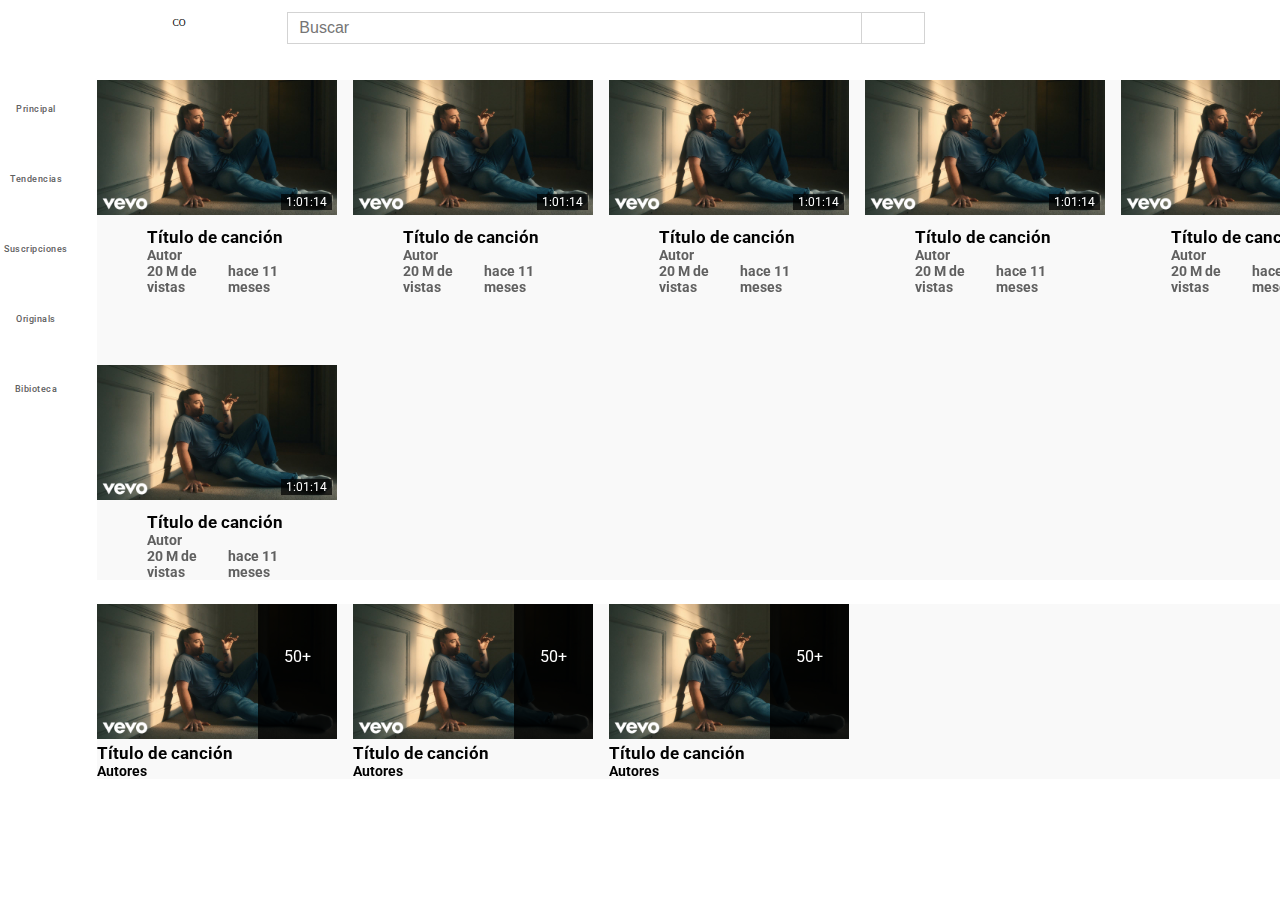
==== commit 85ea0883: "Se organizan sombras de menus" ====
--- a/index.html
+++ b/index.html
@@ -39,26 +39,36 @@
         </header>
         <!-- <div class="container-menus-left-content"> -->
             <div class="menu-left-small">
-                <a href="" class="left-small-item">
-                    <i class="icon-menu-left-small icon-home"></i>
-                    <p>Principal</p>
-                </a>
-                <a href="" class="left-small-item">
-                    <i class="icon-menu-left-small icon-fire"></i>
-                    <p>Tendencias</p>
-                </a>
-                <a href="" class="left-small-item">
-                    <i class="icon-menu-left-small icon-stack"></i>
-                    <p>Suscripciones</p>
-                </a>
-                <a href="" class="left-small-item">
-                    <i class="icon-menu-left-small icon-youtube-play"></i>
-                    <p>Originals</p>
-                </a>
-                <a href="" class="left-small-item">
-                    <i class="icon-menu-left-small icon-video_library"></i>
-                    <p>Bibioteca</p>
-                </a>
+                <div class="container-left-small-item">
+                    <a href="" class="left-small-item">
+                        <i class="icon-menu-left-small icon-home"></i>
+                        <p>Principal</p>
+                    </a>
+                </div>
+                <div class="container-left-small-item">
+                    <a href="" class="left-small-item">
+                        <i class="icon-menu-left-small icon-fire"></i>
+                        <p>Tendencias</p>
+                    </a>
+                </div>
+                <div class="container-left-small-item">
+                    <a href="" class="left-small-item">
+                        <i class="icon-menu-left-small icon-stack"></i>
+                        <p>Suscripciones</p>
+                    </a>
+                </div>
+                <div class="container-left-small-item">
+                    <a href="" class="left-small-item">
+                        <i class="icon-menu-left-small icon-youtube-play"></i>
+                        <p>Originals</p>
+                    </a>
+                </div>
+                <div class="container-left-small-item">
+                    <a href="" class="left-small-item">
+                        <i class="icon-menu-left-small icon-video_library"></i>
+                        <p>Bibioteca</p>
+                    </a>
+                </div>
             </div>
             <div class="menu-left">
                 <a href="" class="menu-left-item">
@@ -164,36 +174,50 @@
             </div>
         <!-- </div> -->
         <div class="menu-crear">
-            <a href="" class="menu-crear-item">
-                <i class="icon-menu-crear icon-film"></i>
-                <p>Subir video</p>
-            </a>
-            <a href="" class="menu-crear-item">
-                <i class="icon-menu-crear icon-feed"></i>
-                <p>Transmitir en vivo</p>
-            </a>
+            <div class="container-menu-crear-item">
+                <a href="" class="menu-crear-item">
+                    <i class="icon-menu-crear icon-film"></i>
+                    <p>Subir video</p>
+                </a>
+            </div>
+            <div class="container-menu-crear-item">
+                <a href="" class="menu-crear-item">
+                    <i class="icon-menu-crear icon-feed"></i>
+                    <p>Transmitir en vivo</p>
+                </a>
+            </div>
         </div>
         <div class="menu-apps">
-            <a href="" class="menu-apps-item">
-                <i class="icon-menu-apps icon-youtube"></i>
-                <p>YouTube TV</p>
-            </a>
-            <a href="" class="menu-apps-item">
-                <i class="icon-menu-apps icon-youtube"></i>
-                <p>YouTube Music</p>
-            </a>
-            <a href="" class="menu-apps-item">
-                <i class="icon-menu-apps icon-youtube"></i>
-                <p>YouTube Kids</p>
-            </a>
-            <a href="" class="menu-apps-item">
-                <i class="icon-menu-apps icon-youtube"></i>
-                <p>Academia de Creadores</p>
-            </a>
-            <a href="" class="menu-apps-item">
-                <i class="icon-menu-apps icon-youtube"></i>
-                <p>YouTube para Artistas</p>
-            </a>
+            <div class="menu-apps-item-container">
+                <a href="" class="menu-apps-item">
+                    <i class="icon-menu-apps icon-youtube"></i>
+                    <p>YouTube TV</p>
+                </a>
+            </div>
+            <div class="menu-apps-item-container">
+                <a href="" class="menu-apps-item">
+                    <i class="icon-menu-apps icon-youtube"></i>
+                    <p>YouTube Music</p>
+                </a>
+            </div>
+            <div class="menu-apps-item-container">
+                <a href="" class="menu-apps-item">
+                    <i class="icon-menu-apps icon-youtube"></i>
+                    <p>YouTube Kids</p>
+                </a>
+            </div>
+            <div class="menu-apps-item-container">
+                <a href="" class="menu-apps-item">
+                    <i class="icon-menu-apps icon-youtube"></i>
+                    <p>Academia de Creadores</p>
+                </a>
+            </div>
+            <div class="menu-apps-item-container">
+                <a href="" class="menu-apps-item">
+                    <i class="icon-menu-apps icon-youtube"></i>
+                    <p>YouTube para Artistas</p>
+                </a>
+            </div>
         </div>
         <div class="menu-notifications">
             <div class="bar-notification">
@@ -366,12 +390,16 @@
                         <img src="images/content-image.jpg" alt="" class="image-content">
                         <p class="duration">1:01:14</p>
                         <div class="ver-mas-tarde">
-                            <p>ver más tarde</p>
-                            <i class="icon-ver-mas-tarde icon-clock2"></i>
+                            <p class="ver-mas-tarde-text">ver más tarde</p>
+                            <div class="icon-ver-mas-tarde-container">
+                                <i class="icon-ver-mas-tarde icon-clock2"></i>
+                            </div>
                         </div>
                         <div class="agregar-lista">
-                            <p>agregar a la lista</p>
-                            <i class="icon-agregar-lista icon-playlist_play"></i>
+                            <p class="agregar-lista-text">agregar a la lista</p>
+                            <div class="icon-agregar-lista-container">
+                                <i class="icon-agregar-lista icon-playlist_play"></i>
+                            </div>
                         </div>
                     </div>
                     <div class="description-content">
@@ -380,20 +408,24 @@
                         <h2 class="name-account-content">Autor</h2>
                         <h2 class="views-content">20 M de vistas</h2>
                         <h2 class="time-content">hace 11 meses</h2>
-                    </div>
-                    <i class="more-options-content icon-more-vertical"></i>
+                        <i class="more-options-content icon-more-vertical"></i>
+                    </div>
                 </div>
                 <div class="container-content">
                     <div class="container-image-content">
                         <img src="images/content-image.jpg" alt="" class="image-content">
                         <p class="duration">1:01:14</p>
                         <div class="ver-mas-tarde">
-                            <p>ver más tarde</p>
-                            <i class="icon-ver-mas-tarde icon-clock2"></i>
+                            <p class="ver-mas-tarde-text">ver más tarde</p>
+                            <div class="icon-ver-mas-tarde-container">
+                                <i class="icon-ver-mas-tarde icon-clock2"></i>
+                            </div>
                         </div>
                         <div class="agregar-lista">
-                            <p>agregar a la lista</p>
-                            <i class="icon-agregar-lista icon-playlist_play"></i>
+                            <p class="agregar-lista-text">agregar a la lista</p>
+                            <div class="icon-agregar-lista-container">
+                                <i class="icon-agregar-lista icon-playlist_play"></i>
+                            </div>
                         </div>
                     </div>
                     <div class="description-content">
@@ -402,20 +434,24 @@
                         <h2 class="name-account-content">Autor</h2>
                         <h2 class="views-content">20 M de vistas</h2>
                         <h2 class="time-content">hace 11 meses</h2>
-                    </div>
-                    <i class="more-options-content icon-more-vertical"></i>
+                        <i class="more-options-content icon-more-vertical"></i>
+                    </div>
                 </div>
                 <div class="container-content">
                     <div class="container-image-content">
                         <img src="images/content-image.jpg" alt="" class="image-content">
                         <p class="duration">1:01:14</p>
                         <div class="ver-mas-tarde">
-                            <p>ver más tarde</p>
-                            <i class="icon-ver-mas-tarde icon-clock2"></i>
+                            <p class="ver-mas-tarde-text">ver más tarde</p>
+                            <div class="icon-ver-mas-tarde-container">
+                                <i class="icon-ver-mas-tarde icon-clock2"></i>
+                            </div>
                         </div>
                         <div class="agregar-lista">
-                            <p>agregar a la lista</p>
-                            <i class="icon-agregar-lista icon-playlist_play"></i>
+                            <p class="agregar-lista-text">agregar a la lista</p>
+                            <div class="icon-agregar-lista-container">
+                                <i class="icon-agregar-lista icon-playlist_play"></i>
+                            </div>
                         </div>
                     </div>
                     <div class="description-content">
@@ -424,20 +460,24 @@
                         <h2 class="name-account-content">Autor</h2>
                         <h2 class="views-content">20 M de vistas</h2>
                         <h2 class="time-content">hace 11 meses</h2>
-                    </div>
-                    <i class="more-options-content icon-more-vertical"></i>
+                        <i class="more-options-content icon-more-vertical"></i>
+                    </div>
                 </div>
                 <div class="container-content">
                     <div class="container-image-content">
                         <img src="images/content-image.jpg" alt="" class="image-content">
                         <p class="duration">1:01:14</p>
                         <div class="ver-mas-tarde">
-                            <p>ver más tarde</p>
-                            <i class="icon-ver-mas-tarde icon-clock2"></i>
+                            <p class="ver-mas-tarde-text">ver más tarde</p>
+                            <div class="icon-ver-mas-tarde-container">
+                                <i class="icon-ver-mas-tarde icon-clock2"></i>
+                            </div>
                         </div>
                         <div class="agregar-lista">
-                            <p>agregar a la lista</p>
-                            <i class="icon-agregar-lista icon-playlist_play"></i>
+                            <p class="agregar-lista-text">agregar a la lista</p>
+                            <div class="icon-agregar-lista-container">
+                                <i class="icon-agregar-lista icon-playlist_play"></i>
+                            </div>
                         </div>
                     </div>
                     <div class="description-content">
@@ -446,20 +486,24 @@
                         <h2 class="name-account-content">Autor</h2>
                         <h2 class="views-content">20 M de vistas</h2>
                         <h2 class="time-content">hace 11 meses</h2>
-                    </div>
-                    <i class="more-options-content icon-more-vertical"></i>
+                        <i class="more-options-content icon-more-vertical"></i>
+                    </div>
                 </div>
                 <div class="container-content">
                     <div class="container-image-content">
                         <img src="images/content-image.jpg" alt="" class="image-content">
                         <p class="duration">1:01:14</p>
                         <div class="ver-mas-tarde">
-                            <p>ver más tarde</p>
-                            <i class="icon-ver-mas-tarde icon-clock2"></i>
+                            <p class="ver-mas-tarde-text">ver más tarde</p>
+                            <div class="icon-ver-mas-tarde-container">
+                                <i class="icon-ver-mas-tarde icon-clock2"></i>
+                            </div>
                         </div>
                         <div class="agregar-lista">
-                            <p>agregar a la lista</p>
-                            <i class="icon-agregar-lista icon-playlist_play"></i>
+                            <p class="agregar-lista-text">agregar a la lista</p>
+                            <div class="icon-agregar-lista-container">
+                                <i class="icon-agregar-lista icon-playlist_play"></i>
+                            </div>
                         </div>
                     </div>
                     <div class="description-content">
@@ -468,20 +512,24 @@
                         <h2 class="name-account-content">Autor</h2>
                         <h2 class="views-content">20 M de vistas</h2>
                         <h2 class="time-content">hace 11 meses</h2>
-                    </div>
-                    <i class="more-options-content icon-more-vertical"></i>
+                        <i class="more-options-content icon-more-vertical"></i>
+                    </div>
                 </div>
                 <div class="container-content">
                     <div class="container-image-content">
                         <img src="images/content-image.jpg" alt="" class="image-content">
                         <p class="duration">1:01:14</p>
                         <div class="ver-mas-tarde">
-                            <p>ver más tarde</p>
-                            <i class="icon-ver-mas-tarde icon-clock2"></i>
+                            <p class="ver-mas-tarde-text">ver más tarde</p>
+                            <div class="icon-ver-mas-tarde-container">
+                                <i class="icon-ver-mas-tarde icon-clock2"></i>
+                            </div>
                         </div>
                         <div class="agregar-lista">
-                            <p>agregar a la lista</p>
-                            <i class="icon-agregar-lista icon-playlist_play"></i>
+                            <p class="agregar-lista-text">agregar a la lista</p>
+                            <div class="icon-agregar-lista-container">
+                                <i class="icon-agregar-lista icon-playlist_play"></i>
+                            </div>
                         </div>
                     </div>
                     <div class="description-content">
@@ -490,140 +538,8 @@
                         <h2 class="name-account-content">Autor</h2>
                         <h2 class="views-content">20 M de vistas</h2>
                         <h2 class="time-content">hace 11 meses</h2>
-                    </div>
-                    <i class="more-options-content icon-more-vertical"></i>
-                </div>
-                <div class="container-content">
-                    <div class="container-image-content">
-                        <img src="images/content-image.jpg" alt="" class="image-content">
-                        <p class="duration">1:01:14</p>
-                        <div class="ver-mas-tarde">
-                            <p>ver más tarde</p>
-                            <i class="icon-ver-mas-tarde icon-clock2"></i>
-                        </div>
-                        <div class="agregar-lista">
-                            <p>agregar a la lista</p>
-                            <i class="icon-agregar-lista icon-playlist_play"></i>
-                        </div>
-                    </div>
-                    <div class="description-content">
-                        <img src="images/image-profile.png" alt="" class="image-profile">
-                        <h1 class="tittle-content">Título de canción</h1>
-                        <h2 class="name-account-content">Autor</h2>
-                        <h2 class="views-content">20 M de vistas</h2>
-                        <h2 class="time-content">hace 11 meses</h2>
-                    </div>
-                    <i class="more-options-content icon-more-vertical"></i>
-                </div>
-                <div class="container-content">
-                    <div class="container-image-content">
-                        <img src="images/content-image.jpg" alt="" class="image-content">
-                        <p class="duration">1:01:14</p>
-                        <div class="ver-mas-tarde">
-                            <p>ver más tarde</p>
-                            <i class="icon-ver-mas-tarde icon-clock2"></i>
-                        </div>
-                        <div class="agregar-lista">
-                            <p>agregar a la lista</p>
-                            <i class="icon-agregar-lista icon-playlist_play"></i>
-                        </div>
-                    </div>
-                    <div class="description-content">
-                        <img src="images/image-profile.png" alt="" class="image-profile">
-                        <h1 class="tittle-content">Título de canción</h1>
-                        <h2 class="name-account-content">Autor</h2>
-                        <h2 class="views-content">20 M de vistas</h2>
-                        <h2 class="time-content">hace 11 meses</h2>
-                    </div>
-                    <i class="more-options-content icon-more-vertical"></i>
-                </div>
-                <div class="container-content">
-                    <div class="container-image-content">
-                        <img src="images/content-image.jpg" alt="" class="image-content">
-                        <p class="duration">1:01:14</p>
-                        <div class="ver-mas-tarde">
-                            <p>ver más tarde</p>
-                            <i class="icon-ver-mas-tarde icon-clock2"></i>
-                        </div>
-                        <div class="agregar-lista">
-                            <p>agregar a la lista</p>
-                            <i class="icon-agregar-lista icon-playlist_play"></i>
-                        </div>
-                    </div>
-                    <div class="description-content">
-                        <img src="images/image-profile.png" alt="" class="image-profile">
-                        <h1 class="tittle-content">Título de canción</h1>
-                        <h2 class="name-account-content">Autor</h2>
-                        <h2 class="views-content">20 M de vistas</h2>
-                        <h2 class="time-content">hace 11 meses</h2>
-                    </div>
-                    <i class="more-options-content icon-more-vertical"></i>
-                </div>
-                <div class="container-content">
-                    <div class="container-image-content">
-                        <img src="images/content-image.jpg" alt="" class="image-content">
-                        <p class="duration">1:01:14</p>
-                        <div class="ver-mas-tarde">
-                            <p>ver más tarde</p>
-                            <i class="icon-ver-mas-tarde icon-clock2"></i>
-                        </div>
-                        <div class="agregar-lista">
-                            <p>agregar a la lista</p>
-                            <i class="icon-agregar-lista icon-playlist_play"></i>
-                        </div>
-                    </div>
-                    <div class="description-content">
-                        <img src="images/image-profile.png" alt="" class="image-profile">
-                        <h1 class="tittle-content">Título de canción</h1>
-                        <h2 class="name-account-content">Autor</h2>
-                        <h2 class="views-content">20 M de vistas</h2>
-                        <h2 class="time-content">hace 11 meses</h2>
-                    </div>
-                    <i class="more-options-content icon-more-vertical"></i>
-                </div>
-                <div class="container-content">
-                    <div class="container-image-content">
-                        <img src="images/content-image.jpg" alt="" class="image-content">
-                        <p class="duration">1:01:14</p>
-                        <div class="ver-mas-tarde">
-                            <p>ver más tarde</p>
-                            <i class="icon-ver-mas-tarde icon-clock2"></i>
-                        </div>
-                        <div class="agregar-lista">
-                            <p>agregar a la lista</p>
-                            <i class="icon-agregar-lista icon-playlist_play"></i>
-                        </div>
-                    </div>
-                    <div class="description-content">
-                        <img src="images/image-profile.png" alt="" class="image-profile">
-                        <h1 class="tittle-content">Título de canción</h1>
-                        <h2 class="name-account-content">Autor</h2>
-                        <h2 class="views-content">20 M de vistas</h2>
-                        <h2 class="time-content">hace 11 meses</h2>
-                    </div>
-                    <i class="more-options-content icon-more-vertical"></i>
-                </div>
-                <div class="container-content">
-                    <div class="container-image-content">
-                        <img src="images/content-image.jpg" alt="" class="image-content">
-                        <p class="duration">1:01:14</p>
-                        <div class="ver-mas-tarde">
-                            <p>ver más tarde</p>
-                            <i class="icon-ver-mas-tarde icon-clock2"></i>
-                        </div>
-                        <div class="agregar-lista">
-                            <p>agregar a la lista</p>
-                            <i class="icon-agregar-lista icon-playlist_play"></i>
-                        </div>
-                    </div>
-                    <div class="description-content">
-                        <img src="images/image-profile.png" alt="" class="image-profile">
-                        <h1 class="tittle-content">Título de canción</h1>
-                        <h2 class="name-account-content">Autor</h2>
-                        <h2 class="views-content">20 M de vistas</h2>
-                        <h2 class="time-content">hace 11 meses</h2>
-                    </div>
-                    <i class="more-options-content icon-more-vertical"></i>
+                        <i class="more-options-content icon-more-vertical"></i>
+                    </div>
                 </div>
             </div>
             <div class="mix-content">
@@ -632,18 +548,54 @@
                         <img src="images/content-image.jpg" alt="" class="image-content">
                         <div class="play-max">
                             <p>50+</p>
-                            <i class="icon-stack"></i>
-                            <div class="reproduction">
-                                <i class="play-mix"></i>
-                                <p>Reproducir todos</p>
-                            </div>
-                        </div>
-                    </div>
-                    <div class="description-content">
+                            <i class="icon-feed"></i>
+                        </div>
+                        <div class="reproduction">
+                            <i class="play-mix icon-youtube-play"></i>
+                            <p>Reproducir todos</p>
+                        </div>
+                    </div>
+                    <div class="description-content-mix">
                         <h1 class="tittle-content">Título de canción</h1>
                         <h2 class="name-account-content">Autores</h2>
-                    </div>
-                    <i class="more-options-mix icon-more-vertical"></i>
+                        <i class="more-options-mix icon-more-vertical"></i>
+                    </div>
+                </div>
+                <div class="container-content">
+                    <div class="container-image-content">
+                        <img src="images/content-image.jpg" alt="" class="image-content">
+                        <div class="play-max">
+                            <p>50+</p>
+                            <i class="icon-feed"></i>
+                        </div>
+                        <div class="reproduction">
+                            <i class="play-mix icon-youtube-play"></i>
+                            <p>Reproducir todos</p>
+                        </div>
+                    </div>
+                    <div class="description-content-mix">
+                        <h1 class="tittle-content">Título de canción</h1>
+                        <h2 class="name-account-content">Autores</h2>
+                        <i class="more-options-mix icon-more-vertical"></i>
+                    </div>
+                </div>
+                <div class="container-content">
+                    <div class="container-image-content">
+                        <img src="images/content-image.jpg" alt="" class="image-content">
+                        <div class="play-max">
+                            <p>50+</p>
+                            <i class="icon-feed"></i>
+                        </div>
+                        <div class="reproduction">
+                            <i class="play-mix icon-youtube-play"></i>
+                            <p>Reproducir todos</p>
+                        </div>
+                    </div>
+                    <div class="description-content-mix">
+                        <h1 class="tittle-content">Título de canción</h1>
+                        <h2 class="name-account-content">Autores</h2>
+                        <i class="more-options-mix icon-more-vertical"></i>
+                    </div>
                 </div>
             </div>    
         </div>
--- a/style.css
+++ b/style.css
@@ -256,7 +256,7 @@
     position: fixed;
     left: 0;
     top: 56px;
-    padding: 19px 5px;
+    padding: 5px 0;
     text-align: center;
     height: 100vh;
     background: #ffffff;
@@ -273,12 +273,16 @@
     font-weight: 500;
 }
 
+.container-left-small-item{
+    padding: 15px 0 17px;
+}
+
 .icon-menu-left-small{
     font-size: 22px;
 }
 
 .menu-left-small p{
-    margin: 6px 0 32px;
+    margin: 6px 0 0;
     font-size: 9px;
     letter-spacing: .5px;
 }
@@ -395,6 +399,7 @@
     border: 1px solid rgba(0, 0, 0, 0.1);
     border-top: none;
     background: #ffffff;
+    z-index: 1;
 }
 
 /* MENU CREAR */
@@ -402,7 +407,8 @@
     display: none;    /*menu oculto*/
     right: 32px;
     width: 206px;
-    height: 96px;
+    height: 86px;
+    padding-top: 9px;
 }
 
 .menu-crear.deploy,
@@ -412,13 +418,17 @@
     display: block;
 }
 
+.container-menu-crear-item{
+
+}
+
 .menu-crear-item{
     display: grid;
     grid-template-columns: 56px 150px;
     align-items: center;
     text-decoration: none;
     color: #474747;
-    margin: 17px 0;
+    padding: 9px 0;
 }
 
 .icon-menu-crear{
@@ -460,16 +470,22 @@
     margin: 12px 0;
 }   
 
-.menu-apps-item:nth-of-type(1){
+.menu-apps-item-container:nth-of-type(1){
     border-bottom: 1px solid #dfdfdf;
-    margin: 9px 0 8px;
-    padding-bottom: 8px;
-}
-
-.menu-apps-item:nth-of-type(3){
+    padding: 7px 0;
+}
+
+.menu-apps-item-container:nth-of-type(2){
+    padding-top: 8px;
+}
+
+.menu-apps-item-container:nth-of-type(3){
     border-bottom: 1px solid #dfdfdf;
-    margin-bottom: 8px;
-    padding-bottom: 8px;
+    padding-bottom: 6px;
+}
+
+.menu-apps-item-container:nth-of-type(4){
+    padding-top: 8px;
 }
 
 /* MENU NOTIFICACIONES */
@@ -477,7 +493,6 @@
     display: none;    /*menu oculto*/
     right: 85px;
     width: 478px;
-    z-index: 1;
 }
 
 .bar-notification{
@@ -550,9 +565,11 @@
 }
 
 .more-options-notification{
-    font-size: 20px;
+    font-size: 22px;
     justify-self: center;
     align-self: start;
+    display: none;
+    color: #909090;
 }
 
 .title-notification::before{
@@ -566,7 +583,6 @@
     width: 298px;
     /* overflow: auto; */
     max-height: 712px;
-    z-index: 1;
 }
 
 .account{
@@ -647,11 +663,11 @@
 .restrict{
     font-family: 'Roboto', sans-serif;
     padding-left: 17px;
-    height: 54px;
-    margin: auto;
+    height: 40px;
     align-self: center;
-    line-height: 54px;
-    font-size: 14px;
+    line-height: 40px;
+    font-size: 14px;
+    margin: 7px 0;
 }
 
 /* CONTENIDO PRINCIPAL */
@@ -671,13 +687,12 @@
 
 /* CONTENIDO PRINCIPAL */
 .main-content{
-    margin-top: 56px;
-    margin-left: 82px;
+    margin: 56px 15px 0 97px;
     position: absolute;
 }
 
 .main-content.change{
-    margin-left: 223px;
+    margin-left: 245px;
 }
 
 .video-content,
@@ -685,21 +700,18 @@
     display: grid;
     background: #f9f9f9;
     grid-template-columns: repeat(5, minmax(240px, 360px));
-    grid-gap: 16px;
-    margin: 24px 15px;
-}
-
-.video-content{
-    
-}
-
-.container-content{
-    background: wheat;
-}
+    grid-gap: 70px 16px;
+    margin: 24px auto;
+}
+
+.main-content.change .video-content,
+.main-content.change .mix-content{
+    grid-template-columns: repeat(4, minmax(240px, 360px));
+}
+
 
 .container-image-content{
-    display: flex;
-    flex-direction: column;
+    position: relative;
 }
 
 .image-content{
@@ -711,106 +723,220 @@
 .agregar-lista{
     background: rgba(0, 0, 0, .7);
     color: white;
-    position: relative;
+    position: absolute;
     font-family: 'Roboto', sans-serif;
     right: 5px;
-    align-self: flex-end;
+    /* align-self: flex-end; */
 }
 
 .duration{
-    margin: -22px 0 0;
+    margin: 0;
     padding: 1px 5px;
     font-size: 12px;
-}
-
-..ver-mas-tarde,
+    bottom: 9px;
+}
+
+.ver-mas-tarde,
 .agregar-lista{
-    font-size: 14px;
+    font-size: 12px;
+    display: flex;
+    align-items: center;
+    /* padding: 8px;
+    margin: 3px 0; */
+    text-transform: uppercase;
+    /* padding: 7px; */
+    display: none;
 }
 
 .ver-mas-tarde{
-
-}
-
-.icon-ver-mas-tarde{
-
-}
-
-.ver-mas-tarde p{
-    
+    top: 4px;
+}
+
+.icon-ver-mas-tarde,
+.icon-agregar-lista{
+    font-size: 14px;
+}
+
+.ver-mas-tarde-text,
+.agregar-lista-text{
+    margin: 0;
+    padding: 7px;
+    display: none;
 }
 
 .agregar-lista{
-    
-}
-
-.icon-agregar-lista{
-
-}
-
-.agregar-lista p{
-    
-}
+    top: 36px;
+}
+
+.icon-ver-mas-tarde-container,
+.icon-agregar-lista-container{
+    padding: 7px;
+}
+
 
 .description-content{
-
+    margin-top: 8px;
+    display: grid;
+    grid-template-areas: "image tittle tittle more" "image name name ." ". views time .";
+    font-family: 'Roboto', sans-serif;
+    grid-template-columns: 50px repeat(2,auto) 25px;
+    font-weight: 400;
+    color: #606060;
 }
 
 .description-content .image-profile{
     width: 37px;
     border-radius: 50%; 
+    grid-area: image;
 }
 
 .tittle-content{
-
+    grid-area: tittle;
+    margin: 0;
+    font-size: 17px;
+    color: #030303;
 }
 
 .name-account-content{
-
+    grid-area: name;
+    margin: 0;
+    font-size: 14px;
 }
 
 .views-content{
-
+    grid-area: views;
+    margin: 0;
+    font-size: 14px;
 }
 
 .time-content{
-
-}
-
-.more-options-content{
-
+    grid-area: time;
+    margin: 0;
+    font-size: 14px;
+}
+
+.more-options-content,
+.more-options-mix{
+    grid-area: more;
+    justify-self: center;
+    font-size: 20px;
+    font-weight: bold;
+    display: none;
+    color: #909090;
 }
 
 .mix-content{
-
+    font-family: 'Roboto', sans-serif;
 }
 
 .play-max{
-
+    position: absolute;
+    width: 33%;
+    top: 0;
+    right: 0;
+    bottom: 4px;
+    background: rgba(0,0,0,.8);
+    color: white;
+    display: flex;
+    flex-direction: column;
+    justify-content: center;
+    align-items: center;
 }
 
 .play-max p{
-
+    margin: 0px 0px 10px;
 }
 
 .play-max i{
-
+    font-size: 21px;
 }
 
 .reproduction{
-
+    position: absolute;
+    top: 0;
+    right: 0;
+    bottom: 4px;
+    left: 0;
+    background: rgba(0,0,0,.8);
+    display: flex;
+    justify-content: center;
+    align-items: center;
+    color: white;
+    display: none;
 }
 
 .reproduction i{
-
+    margin-right: 8px;
 }
 
 .reproduction p{
-
-}
-
-.more-options-mix{
-
+    margin: 0;
+    text-transform: uppercase;
+    font-size: 12px;
+}
+
+.description-content-mix{
+    display: grid;
+    grid-template-areas: "tittle tittle more" "name name .";
+    grid-template-columns: repeat(2,auto) 25px;
+}
+
+
+/* OTROS HOVER */
+.container-content:hover .duration{
+    display: none;
+}
+
+.container-content:hover .ver-mas-tarde{
+    display: flex;
+}
+
+.container-content:hover .agregar-lista{
+    display: flex;
+}
+
+.container-content:hover .more-options-content{
+    display: block;
+}
+
+.container-content:hover .more-options-mix{
+    display: block;
+}
+
+.container-content:hover .reproduction{
+    display: flex;
+}
+.icon-ver-mas-tarde-container:hover, .ver-mas-tarde-text:active{
+    display: block;
+}
+
+.icon-agregar-lista-container:hover, .agregar-lista-text:active{
+    display: block;
+}
+
+.notification:hover .more-options-notification{
+    display: block;
+}
+
+.more-options-notification:hover{
+    color: #606060;
+}
+
+.more-options-content:hover,
+.more-options-mix:hover{
+    color: #606060;
+}
+
+/* SOMBRA */
+.container-left-small-item:hover,
+.menu-left-item:hover,
+.container-menu-crear-item:hover,
+.menu-apps-item:hover,
+.notification:hover,
+.account-options-item:hover,
+.config-global-item:hover,
+.restrict:hover{
+    background: #f2f2f2;
 }
 
 
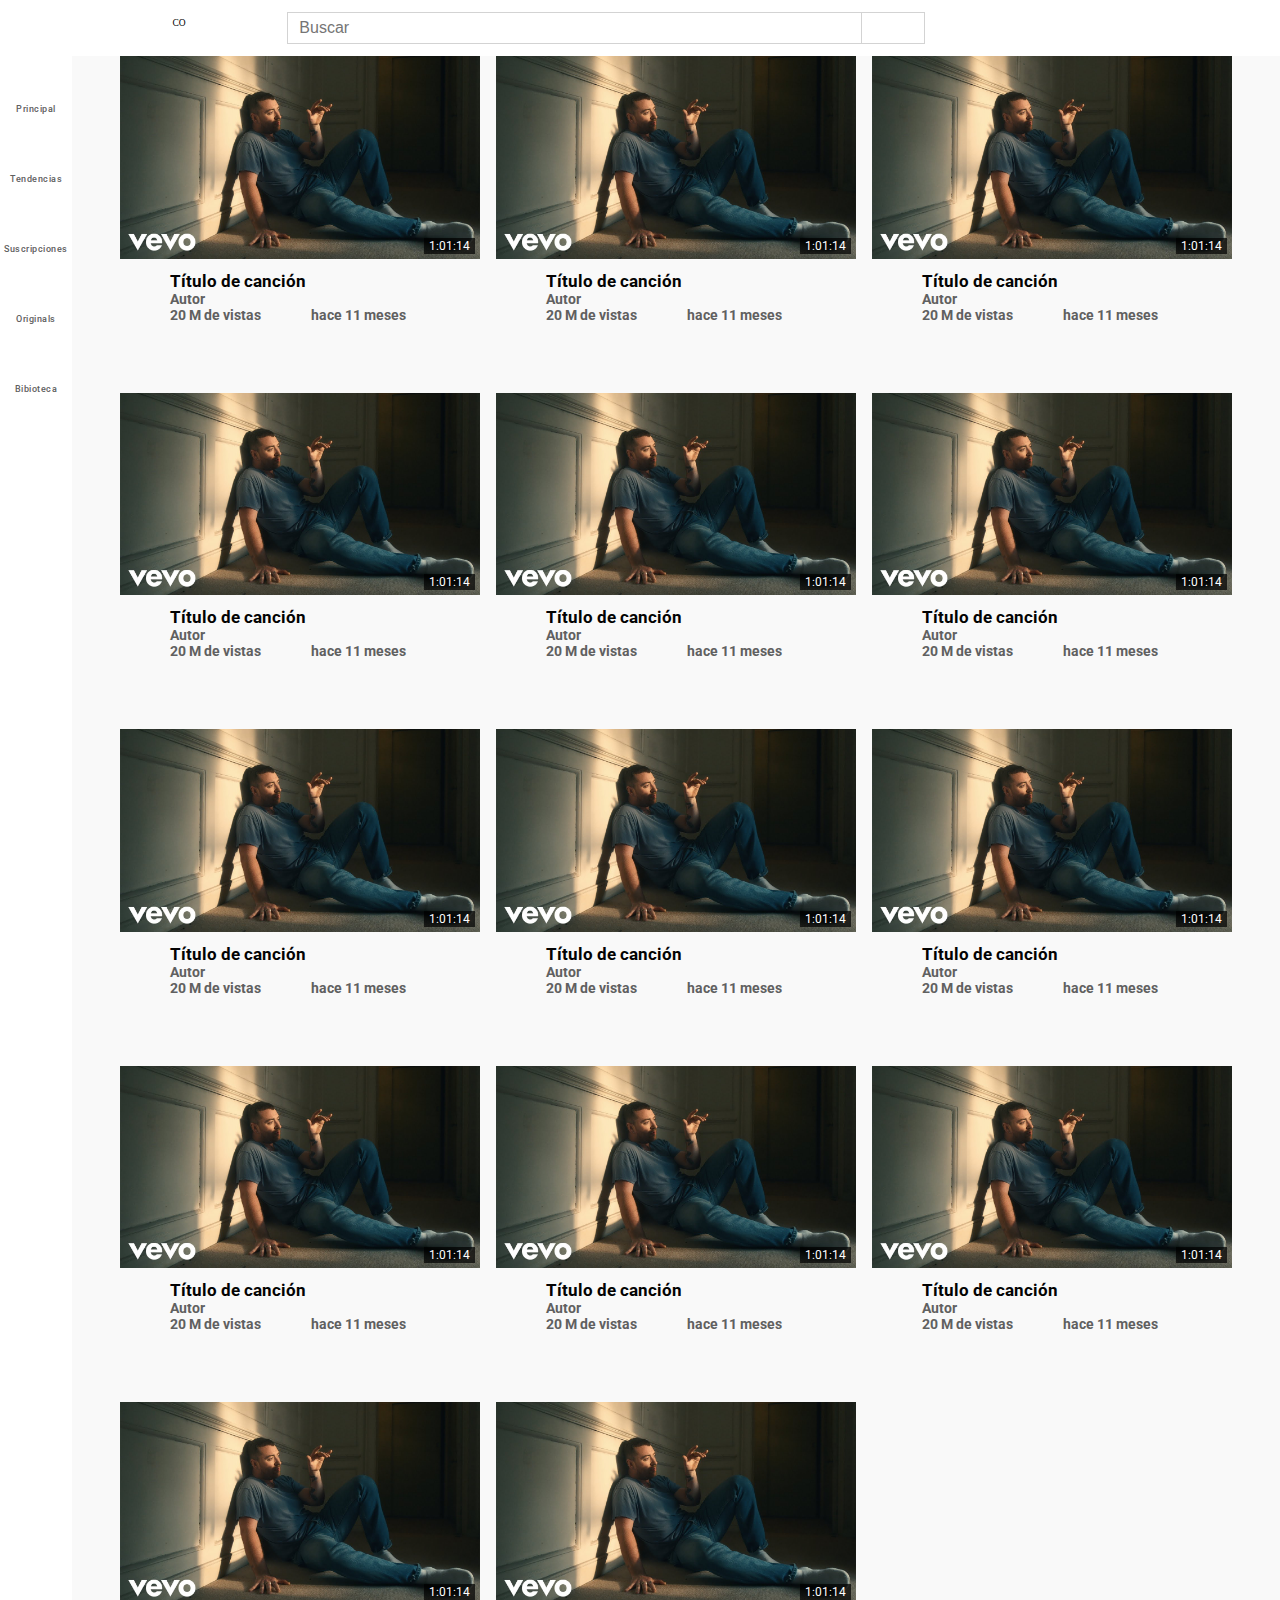
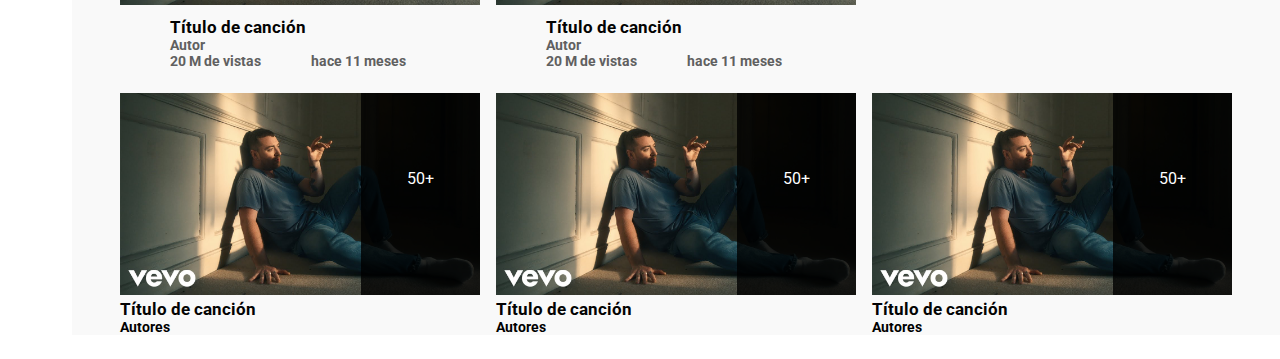
==== commit f31773c0: "Se ajustan los media queries para el main-content" ====
--- a/index.html
+++ b/index.html
@@ -8,7 +8,7 @@
         <link rel="stylesheet" href="style.css">
         <!-- <link rel="stylesheet" href="media.css"> -->
         <style>
-            @import url('https://fonts.googleapis.com/css2?family=Roboto:wght@100;500;900&display=swap');
+            @import url('https://fonts.googleapis.com/css2?family=Roboto:ital,wght@0,100;0,300;0,400;0,500;0,700;0,900;1,100;1,300;1,400;1,500;1,700;1,900&display=swap');
         </style>
             
     </head>
@@ -383,223 +383,432 @@
                 <p class="restrict">Modo restringido: desactivado</p>
             </div>
         </div>
-        <div class="main-content">
-            <div class="video-content">
-                <div class="container-content">
-                    <div class="container-image-content">
-                        <img src="images/content-image.jpg" alt="" class="image-content">
-                        <p class="duration">1:01:14</p>
-                        <div class="ver-mas-tarde">
-                            <p class="ver-mas-tarde-text">ver más tarde</p>
-                            <div class="icon-ver-mas-tarde-container">
-                                <i class="icon-ver-mas-tarde icon-clock2"></i>
-                            </div>
-                        </div>
-                        <div class="agregar-lista">
-                            <p class="agregar-lista-text">agregar a la lista</p>
-                            <div class="icon-agregar-lista-container">
-                                <i class="icon-agregar-lista icon-playlist_play"></i>
-                            </div>
-                        </div>
-                    </div>
-                    <div class="description-content">
-                        <img src="images/image-profile.png" alt="" class="image-profile">
-                        <h1 class="tittle-content">Título de canción</h1>
-                        <h2 class="name-account-content">Autor</h2>
-                        <h2 class="views-content">20 M de vistas</h2>
-                        <h2 class="time-content">hace 11 meses</h2>
-                        <i class="more-options-content icon-more-vertical"></i>
-                    </div>
-                </div>
-                <div class="container-content">
-                    <div class="container-image-content">
-                        <img src="images/content-image.jpg" alt="" class="image-content">
-                        <p class="duration">1:01:14</p>
-                        <div class="ver-mas-tarde">
-                            <p class="ver-mas-tarde-text">ver más tarde</p>
-                            <div class="icon-ver-mas-tarde-container">
-                                <i class="icon-ver-mas-tarde icon-clock2"></i>
-                            </div>
-                        </div>
-                        <div class="agregar-lista">
-                            <p class="agregar-lista-text">agregar a la lista</p>
-                            <div class="icon-agregar-lista-container">
-                                <i class="icon-agregar-lista icon-playlist_play"></i>
-                            </div>
-                        </div>
-                    </div>
-                    <div class="description-content">
-                        <img src="images/image-profile.png" alt="" class="image-profile">
-                        <h1 class="tittle-content">Título de canción</h1>
-                        <h2 class="name-account-content">Autor</h2>
-                        <h2 class="views-content">20 M de vistas</h2>
-                        <h2 class="time-content">hace 11 meses</h2>
-                        <i class="more-options-content icon-more-vertical"></i>
-                    </div>
-                </div>
-                <div class="container-content">
-                    <div class="container-image-content">
-                        <img src="images/content-image.jpg" alt="" class="image-content">
-                        <p class="duration">1:01:14</p>
-                        <div class="ver-mas-tarde">
-                            <p class="ver-mas-tarde-text">ver más tarde</p>
-                            <div class="icon-ver-mas-tarde-container">
-                                <i class="icon-ver-mas-tarde icon-clock2"></i>
-                            </div>
-                        </div>
-                        <div class="agregar-lista">
-                            <p class="agregar-lista-text">agregar a la lista</p>
-                            <div class="icon-agregar-lista-container">
-                                <i class="icon-agregar-lista icon-playlist_play"></i>
-                            </div>
-                        </div>
-                    </div>
-                    <div class="description-content">
-                        <img src="images/image-profile.png" alt="" class="image-profile">
-                        <h1 class="tittle-content">Título de canción</h1>
-                        <h2 class="name-account-content">Autor</h2>
-                        <h2 class="views-content">20 M de vistas</h2>
-                        <h2 class="time-content">hace 11 meses</h2>
-                        <i class="more-options-content icon-more-vertical"></i>
-                    </div>
-                </div>
-                <div class="container-content">
-                    <div class="container-image-content">
-                        <img src="images/content-image.jpg" alt="" class="image-content">
-                        <p class="duration">1:01:14</p>
-                        <div class="ver-mas-tarde">
-                            <p class="ver-mas-tarde-text">ver más tarde</p>
-                            <div class="icon-ver-mas-tarde-container">
-                                <i class="icon-ver-mas-tarde icon-clock2"></i>
-                            </div>
-                        </div>
-                        <div class="agregar-lista">
-                            <p class="agregar-lista-text">agregar a la lista</p>
-                            <div class="icon-agregar-lista-container">
-                                <i class="icon-agregar-lista icon-playlist_play"></i>
-                            </div>
-                        </div>
-                    </div>
-                    <div class="description-content">
-                        <img src="images/image-profile.png" alt="" class="image-profile">
-                        <h1 class="tittle-content">Título de canción</h1>
-                        <h2 class="name-account-content">Autor</h2>
-                        <h2 class="views-content">20 M de vistas</h2>
-                        <h2 class="time-content">hace 11 meses</h2>
-                        <i class="more-options-content icon-more-vertical"></i>
-                    </div>
-                </div>
-                <div class="container-content">
-                    <div class="container-image-content">
-                        <img src="images/content-image.jpg" alt="" class="image-content">
-                        <p class="duration">1:01:14</p>
-                        <div class="ver-mas-tarde">
-                            <p class="ver-mas-tarde-text">ver más tarde</p>
-                            <div class="icon-ver-mas-tarde-container">
-                                <i class="icon-ver-mas-tarde icon-clock2"></i>
-                            </div>
-                        </div>
-                        <div class="agregar-lista">
-                            <p class="agregar-lista-text">agregar a la lista</p>
-                            <div class="icon-agregar-lista-container">
-                                <i class="icon-agregar-lista icon-playlist_play"></i>
-                            </div>
-                        </div>
-                    </div>
-                    <div class="description-content">
-                        <img src="images/image-profile.png" alt="" class="image-profile">
-                        <h1 class="tittle-content">Título de canción</h1>
-                        <h2 class="name-account-content">Autor</h2>
-                        <h2 class="views-content">20 M de vistas</h2>
-                        <h2 class="time-content">hace 11 meses</h2>
-                        <i class="more-options-content icon-more-vertical"></i>
-                    </div>
-                </div>
-                <div class="container-content">
-                    <div class="container-image-content">
-                        <img src="images/content-image.jpg" alt="" class="image-content">
-                        <p class="duration">1:01:14</p>
-                        <div class="ver-mas-tarde">
-                            <p class="ver-mas-tarde-text">ver más tarde</p>
-                            <div class="icon-ver-mas-tarde-container">
-                                <i class="icon-ver-mas-tarde icon-clock2"></i>
-                            </div>
-                        </div>
-                        <div class="agregar-lista">
-                            <p class="agregar-lista-text">agregar a la lista</p>
-                            <div class="icon-agregar-lista-container">
-                                <i class="icon-agregar-lista icon-playlist_play"></i>
-                            </div>
-                        </div>
-                    </div>
-                    <div class="description-content">
-                        <img src="images/image-profile.png" alt="" class="image-profile">
-                        <h1 class="tittle-content">Título de canción</h1>
-                        <h2 class="name-account-content">Autor</h2>
-                        <h2 class="views-content">20 M de vistas</h2>
-                        <h2 class="time-content">hace 11 meses</h2>
-                        <i class="more-options-content icon-more-vertical"></i>
-                    </div>
-                </div>
-            </div>
-            <div class="mix-content">
-                <div class="container-content">
-                    <div class="container-image-content">
-                        <img src="images/content-image.jpg" alt="" class="image-content">
-                        <div class="play-max">
-                            <p>50+</p>
-                            <i class="icon-feed"></i>
-                        </div>
-                        <div class="reproduction">
-                            <i class="play-mix icon-youtube-play"></i>
-                            <p>Reproducir todos</p>
-                        </div>
-                    </div>
-                    <div class="description-content-mix">
-                        <h1 class="tittle-content">Título de canción</h1>
-                        <h2 class="name-account-content">Autores</h2>
-                        <i class="more-options-mix icon-more-vertical"></i>
-                    </div>
-                </div>
-                <div class="container-content">
-                    <div class="container-image-content">
-                        <img src="images/content-image.jpg" alt="" class="image-content">
-                        <div class="play-max">
-                            <p>50+</p>
-                            <i class="icon-feed"></i>
-                        </div>
-                        <div class="reproduction">
-                            <i class="play-mix icon-youtube-play"></i>
-                            <p>Reproducir todos</p>
-                        </div>
-                    </div>
-                    <div class="description-content-mix">
-                        <h1 class="tittle-content">Título de canción</h1>
-                        <h2 class="name-account-content">Autores</h2>
-                        <i class="more-options-mix icon-more-vertical"></i>
-                    </div>
-                </div>
-                <div class="container-content">
-                    <div class="container-image-content">
-                        <img src="images/content-image.jpg" alt="" class="image-content">
-                        <div class="play-max">
-                            <p>50+</p>
-                            <i class="icon-feed"></i>
-                        </div>
-                        <div class="reproduction">
-                            <i class="play-mix icon-youtube-play"></i>
-                            <p>Reproducir todos</p>
-                        </div>
-                    </div>
-                    <div class="description-content-mix">
-                        <h1 class="tittle-content">Título de canción</h1>
-                        <h2 class="name-account-content">Autores</h2>
-                        <i class="more-options-mix icon-more-vertical"></i>
-                    </div>
-                </div>
-            </div>    
-        </div>
-        
+        <!-- <main class="main-container"> -->
+            <main class="main-content">
+                <div class="video-content">
+                    <div class="container-content">
+                        <div class="container-image-content">
+                            <img src="images/content-image.jpg" alt="" class="image-content">
+                            <p class="duration">1:01:14</p>
+                            <div class="ver-mas-tarde">
+                                <p class="ver-mas-tarde-text">ver más tarde</p>
+                                <div class="icon-ver-mas-tarde-container">
+                                    <i class="icon-ver-mas-tarde icon-clock2"></i>
+                                </div>
+                            </div>
+                            <div class="agregar-lista">
+                                <p class="agregar-lista-text">agregar a la lista</p>
+                                <div class="icon-agregar-lista-container">
+                                    <i class="icon-agregar-lista icon-playlist_play"></i>
+                                </div>
+                            </div>
+                        </div>
+                        <div class="description-content">
+                            <img src="images/image-profile.png" alt="" class="image-profile">
+                            <h1 class="tittle-content">Título de canción</h1>
+                            <h2 class="name-account-content">Autor</h2>
+                            <h2 class="views-content">20 M de vistas</h2>
+                            <h2 class="time-content">hace 11 meses</h2>
+                            <i class="more-options-content icon-more-vertical"></i>
+                        </div>
+                    </div>
+                    <div class="container-content">
+                        <div class="container-image-content">
+                            <img src="images/content-image.jpg" alt="" class="image-content">
+                            <p class="duration">1:01:14</p>
+                            <div class="ver-mas-tarde">
+                                <p class="ver-mas-tarde-text">ver más tarde</p>
+                                <div class="icon-ver-mas-tarde-container">
+                                    <i class="icon-ver-mas-tarde icon-clock2"></i>
+                                </div>
+                            </div>
+                            <div class="agregar-lista">
+                                <p class="agregar-lista-text">agregar a la lista</p>
+                                <div class="icon-agregar-lista-container">
+                                    <i class="icon-agregar-lista icon-playlist_play"></i>
+                                </div>
+                            </div>
+                        </div>
+                        <div class="description-content">
+                            <img src="images/image-profile.png" alt="" class="image-profile">
+                            <h1 class="tittle-content">Título de canción</h1>
+                            <h2 class="name-account-content">Autor</h2>
+                            <h2 class="views-content">20 M de vistas</h2>
+                            <h2 class="time-content">hace 11 meses</h2>
+                            <i class="more-options-content icon-more-vertical"></i>
+                        </div>
+                    </div>
+                    <div class="container-content">
+                        <div class="container-image-content">
+                            <img src="images/content-image.jpg" alt="" class="image-content">
+                            <p class="duration">1:01:14</p>
+                            <div class="ver-mas-tarde">
+                                <p class="ver-mas-tarde-text">ver más tarde</p>
+                                <div class="icon-ver-mas-tarde-container">
+                                    <i class="icon-ver-mas-tarde icon-clock2"></i>
+                                </div>
+                            </div>
+                            <div class="agregar-lista">
+                                <p class="agregar-lista-text">agregar a la lista</p>
+                                <div class="icon-agregar-lista-container">
+                                    <i class="icon-agregar-lista icon-playlist_play"></i>
+                                </div>
+                            </div>
+                        </div>
+                        <div class="description-content">
+                            <img src="images/image-profile.png" alt="" class="image-profile">
+                            <h1 class="tittle-content">Título de canción</h1>
+                            <h2 class="name-account-content">Autor</h2>
+                            <h2 class="views-content">20 M de vistas</h2>
+                            <h2 class="time-content">hace 11 meses</h2>
+                            <i class="more-options-content icon-more-vertical"></i>
+                        </div>
+                    </div>
+                    <div class="container-content">
+                        <div class="container-image-content">
+                            <img src="images/content-image.jpg" alt="" class="image-content">
+                            <p class="duration">1:01:14</p>
+                            <div class="ver-mas-tarde">
+                                <p class="ver-mas-tarde-text">ver más tarde</p>
+                                <div class="icon-ver-mas-tarde-container">
+                                    <i class="icon-ver-mas-tarde icon-clock2"></i>
+                                </div>
+                            </div>
+                            <div class="agregar-lista">
+                                <p class="agregar-lista-text">agregar a la lista</p>
+                                <div class="icon-agregar-lista-container">
+                                    <i class="icon-agregar-lista icon-playlist_play"></i>
+                                </div>
+                            </div>
+                        </div>
+                        <div class="description-content">
+                            <img src="images/image-profile.png" alt="" class="image-profile">
+                            <h1 class="tittle-content">Título de canción</h1>
+                            <h2 class="name-account-content">Autor</h2>
+                            <h2 class="views-content">20 M de vistas</h2>
+                            <h2 class="time-content">hace 11 meses</h2>
+                            <i class="more-options-content icon-more-vertical"></i>
+                        </div>
+                    </div>
+                    <div class="container-content">
+                        <div class="container-image-content">
+                            <img src="images/content-image.jpg" alt="" class="image-content">
+                            <p class="duration">1:01:14</p>
+                            <div class="ver-mas-tarde">
+                                <p class="ver-mas-tarde-text">ver más tarde</p>
+                                <div class="icon-ver-mas-tarde-container">
+                                    <i class="icon-ver-mas-tarde icon-clock2"></i>
+                                </div>
+                            </div>
+                            <div class="agregar-lista">
+                                <p class="agregar-lista-text">agregar a la lista</p>
+                                <div class="icon-agregar-lista-container">
+                                    <i class="icon-agregar-lista icon-playlist_play"></i>
+                                </div>
+                            </div>
+                        </div>
+                        <div class="description-content">
+                            <img src="images/image-profile.png" alt="" class="image-profile">
+                            <h1 class="tittle-content">Título de canción</h1>
+                            <h2 class="name-account-content">Autor</h2>
+                            <h2 class="views-content">20 M de vistas</h2>
+                            <h2 class="time-content">hace 11 meses</h2>
+                            <i class="more-options-content icon-more-vertical"></i>
+                        </div>
+                    </div>
+                    <div class="container-content">
+                        <div class="container-image-content">
+                            <img src="images/content-image.jpg" alt="" class="image-content">
+                            <p class="duration">1:01:14</p>
+                            <div class="ver-mas-tarde">
+                                <p class="ver-mas-tarde-text">ver más tarde</p>
+                                <div class="icon-ver-mas-tarde-container">
+                                    <i class="icon-ver-mas-tarde icon-clock2"></i>
+                                </div>
+                            </div>
+                            <div class="agregar-lista">
+                                <p class="agregar-lista-text">agregar a la lista</p>
+                                <div class="icon-agregar-lista-container">
+                                    <i class="icon-agregar-lista icon-playlist_play"></i>
+                                </div>
+                            </div>
+                        </div>
+                        <div class="description-content">
+                            <img src="images/image-profile.png" alt="" class="image-profile">
+                            <h1 class="tittle-content">Título de canción</h1>
+                            <h2 class="name-account-content">Autor</h2>
+                            <h2 class="views-content">20 M de vistas</h2>
+                            <h2 class="time-content">hace 11 meses</h2>
+                            <i class="more-options-content icon-more-vertical"></i>
+                        </div>
+                    </div>
+                    <div class="container-content">
+                        <div class="container-image-content">
+                            <img src="images/content-image.jpg" alt="" class="image-content">
+                            <p class="duration">1:01:14</p>
+                            <div class="ver-mas-tarde">
+                                <p class="ver-mas-tarde-text">ver más tarde</p>
+                                <div class="icon-ver-mas-tarde-container">
+                                    <i class="icon-ver-mas-tarde icon-clock2"></i>
+                                </div>
+                            </div>
+                            <div class="agregar-lista">
+                                <p class="agregar-lista-text">agregar a la lista</p>
+                                <div class="icon-agregar-lista-container">
+                                    <i class="icon-agregar-lista icon-playlist_play"></i>
+                                </div>
+                            </div>
+                        </div>
+                        <div class="description-content">
+                            <img src="images/image-profile.png" alt="" class="image-profile">
+                            <h1 class="tittle-content">Título de canción</h1>
+                            <h2 class="name-account-content">Autor</h2>
+                            <h2 class="views-content">20 M de vistas</h2>
+                            <h2 class="time-content">hace 11 meses</h2>
+                            <i class="more-options-content icon-more-vertical"></i>
+                        </div>
+                    </div>
+                    <div class="container-content">
+                        <div class="container-image-content">
+                            <img src="images/content-image.jpg" alt="" class="image-content">
+                            <p class="duration">1:01:14</p>
+                            <div class="ver-mas-tarde">
+                                <p class="ver-mas-tarde-text">ver más tarde</p>
+                                <div class="icon-ver-mas-tarde-container">
+                                    <i class="icon-ver-mas-tarde icon-clock2"></i>
+                                </div>
+                            </div>
+                            <div class="agregar-lista">
+                                <p class="agregar-lista-text">agregar a la lista</p>
+                                <div class="icon-agregar-lista-container">
+                                    <i class="icon-agregar-lista icon-playlist_play"></i>
+                                </div>
+                            </div>
+                        </div>
+                        <div class="description-content">
+                            <img src="images/image-profile.png" alt="" class="image-profile">
+                            <h1 class="tittle-content">Título de canción</h1>
+                            <h2 class="name-account-content">Autor</h2>
+                            <h2 class="views-content">20 M de vistas</h2>
+                            <h2 class="time-content">hace 11 meses</h2>
+                            <i class="more-options-content icon-more-vertical"></i>
+                        </div>
+                    </div>
+                    <div class="container-content">
+                        <div class="container-image-content">
+                            <img src="images/content-image.jpg" alt="" class="image-content">
+                            <p class="duration">1:01:14</p>
+                            <div class="ver-mas-tarde">
+                                <p class="ver-mas-tarde-text">ver más tarde</p>
+                                <div class="icon-ver-mas-tarde-container">
+                                    <i class="icon-ver-mas-tarde icon-clock2"></i>
+                                </div>
+                            </div>
+                            <div class="agregar-lista">
+                                <p class="agregar-lista-text">agregar a la lista</p>
+                                <div class="icon-agregar-lista-container">
+                                    <i class="icon-agregar-lista icon-playlist_play"></i>
+                                </div>
+                            </div>
+                        </div>
+                        <div class="description-content">
+                            <img src="images/image-profile.png" alt="" class="image-profile">
+                            <h1 class="tittle-content">Título de canción</h1>
+                            <h2 class="name-account-content">Autor</h2>
+                            <h2 class="views-content">20 M de vistas</h2>
+                            <h2 class="time-content">hace 11 meses</h2>
+                            <i class="more-options-content icon-more-vertical"></i>
+                        </div>
+                    </div>
+                    <div class="container-content">
+                        <div class="container-image-content">
+                            <img src="images/content-image.jpg" alt="" class="image-content">
+                            <p class="duration">1:01:14</p>
+                            <div class="ver-mas-tarde">
+                                <p class="ver-mas-tarde-text">ver más tarde</p>
+                                <div class="icon-ver-mas-tarde-container">
+                                    <i class="icon-ver-mas-tarde icon-clock2"></i>
+                                </div>
+                            </div>
+                            <div class="agregar-lista">
+                                <p class="agregar-lista-text">agregar a la lista</p>
+                                <div class="icon-agregar-lista-container">
+                                    <i class="icon-agregar-lista icon-playlist_play"></i>
+                                </div>
+                            </div>
+                        </div>
+                        <div class="description-content">
+                            <img src="images/image-profile.png" alt="" class="image-profile">
+                            <h1 class="tittle-content">Título de canción</h1>
+                            <h2 class="name-account-content">Autor</h2>
+                            <h2 class="views-content">20 M de vistas</h2>
+                            <h2 class="time-content">hace 11 meses</h2>
+                            <i class="more-options-content icon-more-vertical"></i>
+                        </div>
+                    </div>
+                    <div class="container-content">
+                        <div class="container-image-content">
+                            <img src="images/content-image.jpg" alt="" class="image-content">
+                            <p class="duration">1:01:14</p>
+                            <div class="ver-mas-tarde">
+                                <p class="ver-mas-tarde-text">ver más tarde</p>
+                                <div class="icon-ver-mas-tarde-container">
+                                    <i class="icon-ver-mas-tarde icon-clock2"></i>
+                                </div>
+                            </div>
+                            <div class="agregar-lista">
+                                <p class="agregar-lista-text">agregar a la lista</p>
+                                <div class="icon-agregar-lista-container">
+                                    <i class="icon-agregar-lista icon-playlist_play"></i>
+                                </div>
+                            </div>
+                        </div>
+                        <div class="description-content">
+                            <img src="images/image-profile.png" alt="" class="image-profile">
+                            <h1 class="tittle-content">Título de canción</h1>
+                            <h2 class="name-account-content">Autor</h2>
+                            <h2 class="views-content">20 M de vistas</h2>
+                            <h2 class="time-content">hace 11 meses</h2>
+                            <i class="more-options-content icon-more-vertical"></i>
+                        </div>
+                    </div>
+                    <div class="container-content">
+                        <div class="container-image-content">
+                            <img src="images/content-image.jpg" alt="" class="image-content">
+                            <p class="duration">1:01:14</p>
+                            <div class="ver-mas-tarde">
+                                <p class="ver-mas-tarde-text">ver más tarde</p>
+                                <div class="icon-ver-mas-tarde-container">
+                                    <i class="icon-ver-mas-tarde icon-clock2"></i>
+                                </div>
+                            </div>
+                            <div class="agregar-lista">
+                                <p class="agregar-lista-text">agregar a la lista</p>
+                                <div class="icon-agregar-lista-container">
+                                    <i class="icon-agregar-lista icon-playlist_play"></i>
+                                </div>
+                            </div>
+                        </div>
+                        <div class="description-content">
+                            <img src="images/image-profile.png" alt="" class="image-profile">
+                            <h1 class="tittle-content">Título de canción</h1>
+                            <h2 class="name-account-content">Autor</h2>
+                            <h2 class="views-content">20 M de vistas</h2>
+                            <h2 class="time-content">hace 11 meses</h2>
+                            <i class="more-options-content icon-more-vertical"></i>
+                        </div>
+                    </div>
+                    <div class="container-content">
+                        <div class="container-image-content">
+                            <img src="images/content-image.jpg" alt="" class="image-content">
+                            <p class="duration">1:01:14</p>
+                            <div class="ver-mas-tarde">
+                                <p class="ver-mas-tarde-text">ver más tarde</p>
+                                <div class="icon-ver-mas-tarde-container">
+                                    <i class="icon-ver-mas-tarde icon-clock2"></i>
+                                </div>
+                            </div>
+                            <div class="agregar-lista">
+                                <p class="agregar-lista-text">agregar a la lista</p>
+                                <div class="icon-agregar-lista-container">
+                                    <i class="icon-agregar-lista icon-playlist_play"></i>
+                                </div>
+                            </div>
+                        </div>
+                        <div class="description-content">
+                            <img src="images/image-profile.png" alt="" class="image-profile">
+                            <h1 class="tittle-content">Título de canción</h1>
+                            <h2 class="name-account-content">Autor</h2>
+                            <h2 class="views-content">20 M de vistas</h2>
+                            <h2 class="time-content">hace 11 meses</h2>
+                            <i class="more-options-content icon-more-vertical"></i>
+                        </div>
+                    </div>
+                    <div class="container-content">
+                        <div class="container-image-content">
+                            <img src="images/content-image.jpg" alt="" class="image-content">
+                            <p class="duration">1:01:14</p>
+                            <div class="ver-mas-tarde">
+                                <p class="ver-mas-tarde-text">ver más tarde</p>
+                                <div class="icon-ver-mas-tarde-container">
+                                    <i class="icon-ver-mas-tarde icon-clock2"></i>
+                                </div>
+                            </div>
+                            <div class="agregar-lista">
+                                <p class="agregar-lista-text">agregar a la lista</p>
+                                <div class="icon-agregar-lista-container">
+                                    <i class="icon-agregar-lista icon-playlist_play"></i>
+                                </div>
+                            </div>
+                        </div>
+                        <div class="description-content">
+                            <img src="images/image-profile.png" alt="" class="image-profile">
+                            <h1 class="tittle-content">Título de canción</h1>
+                            <h2 class="name-account-content">Autor</h2>
+                            <h2 class="views-content">20 M de vistas</h2>
+                            <h2 class="time-content">hace 11 meses</h2>
+                            <i class="more-options-content icon-more-vertical"></i>
+                        </div>
+                    </div>
+                </div>
+                <div class="mix-content">
+                    <div class="container-content">
+                        <div class="container-image-content">
+                            <img src="images/content-image.jpg" alt="" class="image-content">
+                            <div class="play-max">
+                                <p>50+</p>
+                                <i class="icon-feed"></i>
+                            </div>
+                            <div class="reproduction">
+                                <i class="play-mix icon-youtube-play"></i>
+                                <p>Reproducir todos</p>
+                            </div>
+                        </div>
+                        <div class="description-content-mix">
+                            <h1 class="tittle-content">Título de canción</h1>
+                            <h2 class="name-account-content">Autores</h2>
+                            <i class="more-options-mix icon-more-vertical"></i>
+                        </div>
+                    </div>
+                    <div class="container-content">
+                        <div class="container-image-content">
+                            <img src="images/content-image.jpg" alt="" class="image-content">
+                            <div class="play-max">
+                                <p>50+</p>
+                                <i class="icon-feed"></i>
+                            </div>
+                            <div class="reproduction">
+                                <i class="play-mix icon-youtube-play"></i>
+                                <p>Reproducir todos</p>
+                            </div>
+                        </div>
+                        <div class="description-content-mix">
+                            <h1 class="tittle-content">Título de canción</h1>
+                            <h2 class="name-account-content">Autores</h2>
+                            <i class="more-options-mix icon-more-vertical"></i>
+                        </div>
+                    </div>
+                    <div class="container-content">
+                        <div class="container-image-content">
+                            <img src="images/content-image.jpg" alt="" class="image-content">
+                            <div class="play-max">
+                                <p>50+</p>
+                                <i class="icon-feed"></i>
+                            </div>
+                            <div class="reproduction">
+                                <i class="play-mix icon-youtube-play"></i>
+                                <p>Reproducir todos</p>
+                            </div>
+                        </div>
+                        <div class="description-content-mix">
+                            <h1 class="tittle-content">Título de canción</h1>
+                            <h2 class="name-account-content">Autores</h2>
+                            <i class="more-options-mix icon-more-vertical"></i>
+                        </div>
+                    </div>
+                </div>    
+            </main>
+        <!-- </div> -->
 
 
 
--- a/style.css
+++ b/style.css
@@ -152,6 +152,7 @@
 /* --------------HEADER-------------- */
 .header{
     position: fixed;
+    top: 0;
     width: 100%;
     background: #ffffff;
     z-index: 1;
@@ -686,28 +687,34 @@
 
 
 /* CONTENIDO PRINCIPAL */
+/* .main-container{
+    width: 100vw;
+} */
+
 .main-content{
-    margin: 56px 15px 0 97px;
-    position: absolute;
+    margin: 56px 0 0 72px;
+    position: relative;
+    background: #f9f9f9;
 }
 
 .main-content.change{
-    margin-left: 245px;
+    margin-left: 242px;
 }
 
 .video-content,
 .mix-content{
     display: grid;
-    background: #f9f9f9;
-    grid-template-columns: repeat(5, minmax(240px, 360px));
+    grid-template-columns: repeat(10, minmax(240px, 360px));
     grid-gap: 70px 16px;
     margin: 24px auto;
-}
-
-.main-content.change .video-content,
+    justify-content: center;
+    padding: 0 24px;
+}
+
+/* .main-content.change .video-content,
 .main-content.change .mix-content{
-    grid-template-columns: repeat(4, minmax(240px, 360px));
-}
+    grid-template-columns: repeat(10, minmax(240px, 360px));
+} */
 
 
 .container-image-content{
@@ -726,7 +733,6 @@
     position: absolute;
     font-family: 'Roboto', sans-serif;
     right: 5px;
-    /* align-self: flex-end; */
 }
 
 .duration{
@@ -741,10 +747,7 @@
     font-size: 12px;
     display: flex;
     align-items: center;
-    /* padding: 8px;
-    margin: 3px 0; */
     text-transform: uppercase;
-    /* padding: 7px; */
     display: none;
 }
 
@@ -941,6 +944,74 @@
 
 
 /* media queries*/
+@media screen and (max-width: 3800px){
+    .video-content,
+    .mix-content{
+        grid-template-columns: repeat(9, minmax(240px, 360px));
+    }
+}
+
+@media screen and (max-width: 3400px){
+    .video-content,
+    .mix-content{
+        grid-template-columns: repeat(8, minmax(240px, 360px));
+    }
+}
+
+@media screen and (max-width: 2900px){
+    .video-content,
+    .mix-content{
+        grid-template-columns: repeat(7, minmax(240px, 360px));
+    }
+}
+
+@media screen and (max-width: 2500px){
+    .video-content,
+    .mix-content{
+        grid-template-columns: repeat(6, minmax(240px, 360px));
+    }
+}
+
+@media screen and (max-width: 2000px){
+    .video-content,
+    .mix-content{
+        grid-template-columns: repeat(5, minmax(240px, 360px));
+    }
+}
+
+@media screen and (max-width: 1500px){
+    .video-content,
+    .mix-content{
+        grid-template-columns: repeat(4, minmax(240px, 360px));
+    }
+}
+
+@media screen and (max-width: 1330px){
+    /* se debe hacer que el menu-left se superponga y no minimice el contenido */
+}
+
+@media screen and (max-width: 1300px){
+    .video-content,
+    .mix-content{
+        grid-template-columns: repeat(3, minmax(240px, 360px));
+    }
+}
+
+@media screen and (max-width: 900px){
+    .video-content,
+    .mix-content{
+        grid-template-columns: repeat(2, minmax(240px, 360px));
+    }
+}
+
+@media screen and (max-width: 800px){
+    .menu-left-small{
+        display: none;
+    }
+    .main-content{
+        margin-left: 0;
+    }
+}
 
 @media screen and (max-width: 656px){
     .search-bar{
@@ -949,4 +1020,12 @@
     .icon-menu-righ.icon-search{
         display: block;
     }
-}+}
+
+@media screen and (max-width: 600px){
+    .video-content,
+    .mix-content{
+        grid-template-columns: minmax(240px, 360px);
+    }
+}
+
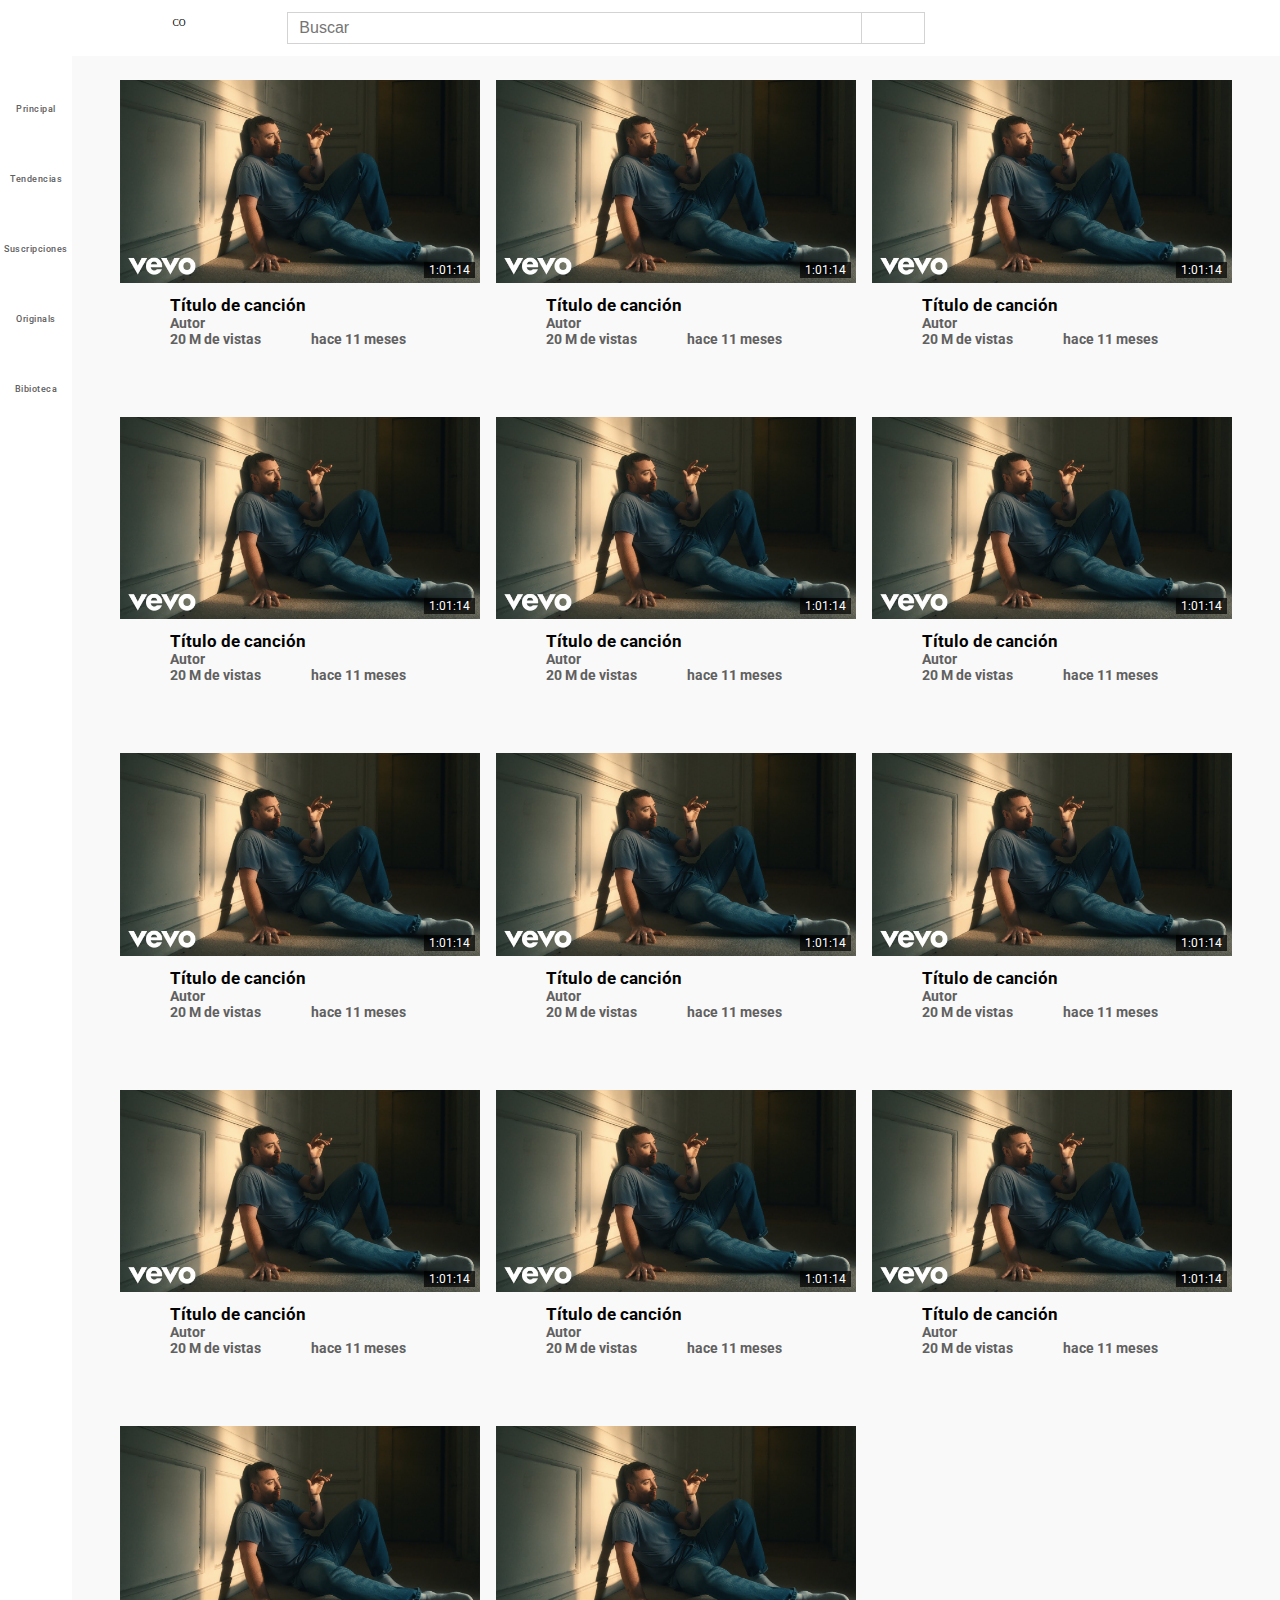
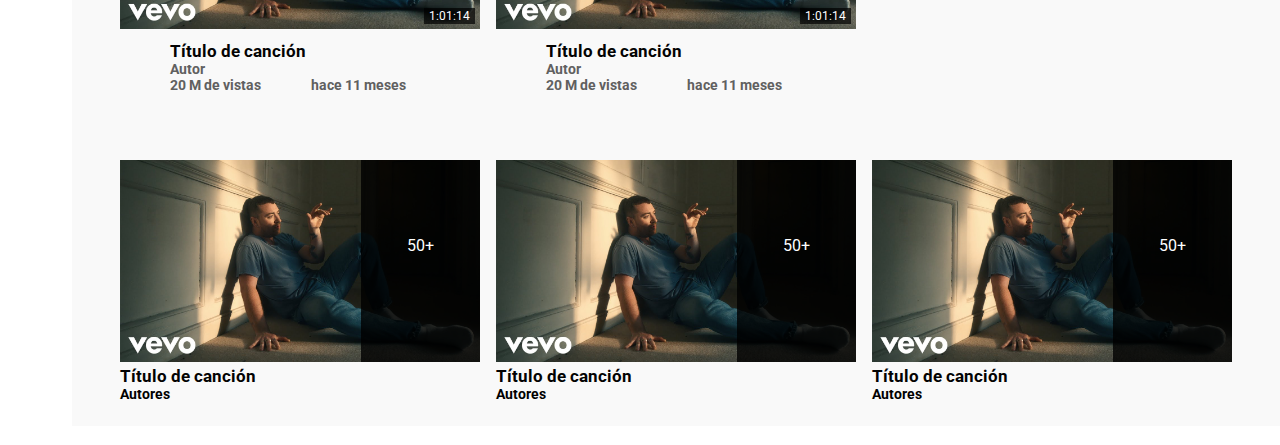
==== commit 00f8104c: "Organizar menu buscar" ====
--- a/index.html
+++ b/index.html
@@ -6,7 +6,6 @@
         <title>YouTube Clone</title>
         <!-- <link rel="shortcut icon" href="images/" type="image/x-icon"> -->
         <link rel="stylesheet" href="style.css">
-        <!-- <link rel="stylesheet" href="media.css"> -->
         <style>
             @import url('https://fonts.googleapis.com/css2?family=Roboto:ital,wght@0,100;0,300;0,400;0,500;0,700;0,900;1,100;1,300;1,400;1,500;1,700;1,900&display=swap');
         </style>
@@ -32,147 +31,147 @@
                         <i class="icon-menu-righ icon-video_call"></i>
                         <i class="icon-menu-righ icon-stack"></i>
                         <i class="icon-menu-righ icon-bell"></i>
-                        <img src="images/image-profile.PNG" alt="" class="icon-menu-righ image-profile">
+                        <img src="images/image-profile.png" alt="" class="icon-menu-righ image-profile">
                     </nav>
                 </div>
             </nav>
         </header>
-        <!-- <div class="container-menus-left-content"> -->
-            <div class="menu-left-small">
-                <div class="container-left-small-item">
-                    <a href="" class="left-small-item">
-                        <i class="icon-menu-left-small icon-home"></i>
-                        <p>Principal</p>
-                    </a>
-                </div>
-                <div class="container-left-small-item">
-                    <a href="" class="left-small-item">
-                        <i class="icon-menu-left-small icon-fire"></i>
-                        <p>Tendencias</p>
-                    </a>
-                </div>
-                <div class="container-left-small-item">
-                    <a href="" class="left-small-item">
-                        <i class="icon-menu-left-small icon-stack"></i>
-                        <p>Suscripciones</p>
-                    </a>
-                </div>
-                <div class="container-left-small-item">
-                    <a href="" class="left-small-item">
-                        <i class="icon-menu-left-small icon-youtube-play"></i>
-                        <p>Originals</p>
-                    </a>
-                </div>
-                <div class="container-left-small-item">
-                    <a href="" class="left-small-item">
-                        <i class="icon-menu-left-small icon-video_library"></i>
-                        <p>Bibioteca</p>
-                    </a>
-                </div>
-            </div>
-            <div class="menu-left">
-                <a href="" class="menu-left-item">
-                    <i class="icon-menu-left icon-home"></i>
+
+        <div class="menu-left-small">
+            <div class="container-left-small-item">
+                <a href="" class="left-small-item">
+                    <i class="icon-menu-left-small icon-home"></i>
                     <p>Principal</p>
                 </a>
-                <a href="" class="menu-left-item">
-                    <i class="icon-menu-left icon-fire"></i>
+            </div>
+            <div class="container-left-small-item">
+                <a href="" class="left-small-item">
+                    <i class="icon-menu-left-small icon-fire"></i>
                     <p>Tendencias</p>
                 </a>
-                <a href="" class="menu-left-item">
-                    <i class="icon-menu-left icon-stack"></i>
-                    <p>Suscriptiones</p>
-                </a>
-                <a href="" class="menu-left-item">
-                    <i class="icon-menu-left icon-youtube-play"></i>
+            </div>
+            <div class="container-left-small-item">
+                <a href="" class="left-small-item">
+                    <i class="icon-menu-left-small icon-stack"></i>
+                    <p>Suscripciones</p>
+                </a>
+            </div>
+            <div class="container-left-small-item">
+                <a href="" class="left-small-item">
+                    <i class="icon-menu-left-small icon-youtube-play"></i>
                     <p>Originals</p>
                 </a>
-                <a href="" class="menu-left-item">
-                    <i class="icon-menu-left icon-video_library"></i>
+            </div>
+            <div class="container-left-small-item">
+                <a href="" class="left-small-item">
+                    <i class="icon-menu-left-small icon-video_library"></i>
                     <p>Bibioteca</p>
                 </a>
-                <a href="" class="menu-left-item">
-                    <i class="icon-menu-left icon-stack"></i>
-                    <p>Historial</p>
-                </a>
-                <a href="" class="menu-left-item">
-                    <i class="icon-menu-left icon-film"></i>
-                    <p>Tus videos</p>
-                </a>
-                <a href="" class="menu-left-item">
-                    <i class="icon-menu-left icon-stack"></i>
-                    <p>Tus películas</p>
-                </a>
-                <a href="" class="menu-left-item">
-                    <i class="icon-menu-left icon-clock2"></i>
-                    <p>Ver más tarde</p>
-                </a>
-                <a href="" class="menu-left-item">
-                    <i class="icon-menu-left icon-stack"></i>
-                    <p>Mostrar más</p>
-                </a>
-                <p class="section-tittle">suscripciones</p>
-                <a href="" class="menu-left-item">
-                    <img src="images/image-profile.PNG" alt="" class="image-profile-suscription">
-                    <p>Canal 1</p>
-                </a>
-                <a href="" class="menu-left-item">
-                    <img src="images/image-profile.PNG" alt="" class="image-profile-suscription">
-                    <p>Canal 2</p>
-                </a>
-                <a href="" class="menu-left-item">
-                    <i class="icon-menu-left icon-stack"></i>
-                    <p>Explorar canales</p>
-                </a>
-                <p class="section-tittle">más de youtube</p>
-                <a href="" class="menu-left-item">
-                    <i class="icon-menu-left icon-stack"></i>
-                    <p>Videojuegos</p>
-                </a>
-                <a href="" class="menu-left-item">
-                    <i class="icon-menu-left icon-feed"></i>
-                    <p>En vivo</p>
-                </a>
-                <a href="" class="menu-left-item">
-                    <i class="icon-menu-left icon-stack"></i>
-                    <p>Aprendizaje</p>
-                </a>
-                <a href="" class="menu-left-item">
-                    <i class="icon-menu-left icon-cog"></i>
-                    <p>Configuración</p>
-                </a>
-                <a href="" class="menu-left-item">
-                    <i class="icon-menu-left icon-flag"></i>
-                    <p>Historial de denuncias</p>
-                </a>
-                <a href="" class="menu-left-item">
-                    <i class="icon-menu-left icon-help"></i>
-                    <p>Ayuda</p>
-                </a>
-                <a href="" class="menu-left-item">
-                    <i class="icon-menu-left icon-message-square"></i>
-                    <p>Enviar comentarios</p>
-                </a>
-                <div class="section-tittle conditions">
-                    <a href="" class="condition">Acerca de</a>
-                    <a href="" class="condition">Prensa</a>
-                    <a href="" class="condition">Derechos de autor</a>
-                    <a href="" class="condition">Comunícate con nosotros</a>
-                    <a href="" class="condition">Creadores</a>
-                    <a href="" class="condition">Publicidad</a>
-                    <a href="" class="condition">Desarrolladores</a> <br/><br/>
-                    <a href="" class="condition">Condiciones</a>
-                    <a href="" class="condition">Privacidad</a>
-                    <a href="" class="condition">Política y seguridad</a>
-                    <a href="" class="condition">Cómo funciona YouTube</a>
-                    <a href="" class="condition">Prueba funciones nuevas</a>
-                </div>
-                <div class="copyright">
-                    <i class="icon-copyright icon-stack"></i>
-                    <p class="text-copyright">2020 Google LLC</p>
-                </div>
-            </div>
-        <!-- </div> -->
+            </div>
+        </div>
+        <div class="menu-left">
+            <a href="" class="menu-left-item">
+                <i class="icon-menu-left icon-home"></i>
+                <p>Principal</p>
+            </a>
+            <a href="" class="menu-left-item">
+                <i class="icon-menu-left icon-fire"></i>
+                <p>Tendencias</p>
+            </a>
+            <a href="" class="menu-left-item">
+                <i class="icon-menu-left icon-stack"></i>
+                <p>Suscriptiones</p>
+            </a>
+            <a href="" class="menu-left-item">
+                <i class="icon-menu-left icon-youtube-play"></i>
+                <p>Originals</p>
+            </a>
+            <a href="" class="menu-left-item">
+                <i class="icon-menu-left icon-video_library"></i>
+                <p>Bibioteca</p>
+            </a>
+            <a href="" class="menu-left-item">
+                <i class="icon-menu-left icon-stack"></i>
+                <p>Historial</p>
+            </a>
+            <a href="" class="menu-left-item">
+                <i class="icon-menu-left icon-film"></i>
+                <p>Tus videos</p>
+            </a>
+            <a href="" class="menu-left-item">
+                <i class="icon-menu-left icon-stack"></i>
+                <p>Tus películas</p>
+            </a>
+            <a href="" class="menu-left-item">
+                <i class="icon-menu-left icon-clock2"></i>
+                <p>Ver más tarde</p>
+            </a>
+            <a href="" class="menu-left-item">
+                <i class="icon-menu-left icon-stack"></i>
+                <p>Mostrar más</p>
+            </a>
+            <p class="section-tittle">suscripciones</p>
+            <a href="" class="menu-left-item">
+                <img src="images/image-profile.png" alt="" class="image-profile-suscription">
+                <p>Canal 1</p>
+            </a>
+            <a href="" class="menu-left-item">
+                <img src="images/image-profile.png" alt="" class="image-profile-suscription">
+                <p>Canal 2</p>
+            </a>
+            <a href="" class="menu-left-item">
+                <i class="icon-menu-left icon-stack"></i>
+                <p>Explorar canales</p>
+            </a>
+            <p class="section-tittle">más de youtube</p>
+            <a href="" class="menu-left-item">
+                <i class="icon-menu-left icon-stack"></i>
+                <p>Videojuegos</p>
+            </a>
+            <a href="" class="menu-left-item">
+                <i class="icon-menu-left icon-feed"></i>
+                <p>En vivo</p>
+            </a>
+            <a href="" class="menu-left-item">
+                <i class="icon-menu-left icon-stack"></i>
+                <p>Aprendizaje</p>
+            </a>
+            <a href="" class="menu-left-item">
+                <i class="icon-menu-left icon-cog"></i>
+                <p>Configuración</p>
+            </a>
+            <a href="" class="menu-left-item">
+                <i class="icon-menu-left icon-flag"></i>
+                <p>Historial de denuncias</p>
+            </a>
+            <a href="" class="menu-left-item">
+                <i class="icon-menu-left icon-help"></i>
+                <p>Ayuda</p>
+            </a>
+            <a href="" class="menu-left-item">
+                <i class="icon-menu-left icon-message-square"></i>
+                <p>Enviar comentarios</p>
+            </a>
+            <div class="section-tittle conditions">
+                <a href="" class="condition">Acerca de</a>
+                <a href="" class="condition">Prensa</a>
+                <a href="" class="condition">Derechos de autor</a>
+                <a href="" class="condition">Comunícate con nosotros</a>
+                <a href="" class="condition">Creadores</a>
+                <a href="" class="condition">Publicidad</a>
+                <a href="" class="condition">Desarrolladores</a> <br/><br/>
+                <a href="" class="condition">Condiciones</a>
+                <a href="" class="condition">Privacidad</a>
+                <a href="" class="condition">Política y seguridad</a>
+                <a href="" class="condition">Cómo funciona YouTube</a>
+                <a href="" class="condition">Prueba funciones nuevas</a>
+            </div>
+            <div class="copyright">
+                <i class="icon-copyright icon-stack"></i>
+                <p class="text-copyright">2020 Google LLC</p>
+            </div>
+        </div>
+       
         <div class="menu-crear">
             <div class="container-menu-crear-item">
                 <a href="" class="menu-crear-item">
@@ -383,466 +382,852 @@
                 <p class="restrict">Modo restringido: desactivado</p>
             </div>
         </div>
-        <!-- <main class="main-container"> -->
-            <main class="main-content">
-                <div class="video-content">
-                    <div class="container-content">
-                        <div class="container-image-content">
-                            <img src="images/content-image.jpg" alt="" class="image-content">
-                            <p class="duration">1:01:14</p>
-                            <div class="ver-mas-tarde">
-                                <p class="ver-mas-tarde-text">ver más tarde</p>
-                                <div class="icon-ver-mas-tarde-container">
-                                    <i class="icon-ver-mas-tarde icon-clock2"></i>
-                                </div>
-                            </div>
-                            <div class="agregar-lista">
-                                <p class="agregar-lista-text">agregar a la lista</p>
-                                <div class="icon-agregar-lista-container">
-                                    <i class="icon-agregar-lista icon-playlist_play"></i>
-                                </div>
-                            </div>
-                        </div>
-                        <div class="description-content">
-                            <img src="images/image-profile.png" alt="" class="image-profile">
-                            <h1 class="tittle-content">Título de canción</h1>
-                            <h2 class="name-account-content">Autor</h2>
-                            <h2 class="views-content">20 M de vistas</h2>
-                            <h2 class="time-content">hace 11 meses</h2>
-                            <i class="more-options-content icon-more-vertical"></i>
-                        </div>
-                    </div>
-                    <div class="container-content">
-                        <div class="container-image-content">
-                            <img src="images/content-image.jpg" alt="" class="image-content">
-                            <p class="duration">1:01:14</p>
-                            <div class="ver-mas-tarde">
-                                <p class="ver-mas-tarde-text">ver más tarde</p>
-                                <div class="icon-ver-mas-tarde-container">
-                                    <i class="icon-ver-mas-tarde icon-clock2"></i>
-                                </div>
-                            </div>
-                            <div class="agregar-lista">
-                                <p class="agregar-lista-text">agregar a la lista</p>
-                                <div class="icon-agregar-lista-container">
-                                    <i class="icon-agregar-lista icon-playlist_play"></i>
-                                </div>
-                            </div>
-                        </div>
-                        <div class="description-content">
-                            <img src="images/image-profile.png" alt="" class="image-profile">
-                            <h1 class="tittle-content">Título de canción</h1>
-                            <h2 class="name-account-content">Autor</h2>
-                            <h2 class="views-content">20 M de vistas</h2>
-                            <h2 class="time-content">hace 11 meses</h2>
-                            <i class="more-options-content icon-more-vertical"></i>
-                        </div>
-                    </div>
-                    <div class="container-content">
-                        <div class="container-image-content">
-                            <img src="images/content-image.jpg" alt="" class="image-content">
-                            <p class="duration">1:01:14</p>
-                            <div class="ver-mas-tarde">
-                                <p class="ver-mas-tarde-text">ver más tarde</p>
-                                <div class="icon-ver-mas-tarde-container">
-                                    <i class="icon-ver-mas-tarde icon-clock2"></i>
-                                </div>
-                            </div>
-                            <div class="agregar-lista">
-                                <p class="agregar-lista-text">agregar a la lista</p>
-                                <div class="icon-agregar-lista-container">
-                                    <i class="icon-agregar-lista icon-playlist_play"></i>
-                                </div>
-                            </div>
-                        </div>
-                        <div class="description-content">
-                            <img src="images/image-profile.png" alt="" class="image-profile">
-                            <h1 class="tittle-content">Título de canción</h1>
-                            <h2 class="name-account-content">Autor</h2>
-                            <h2 class="views-content">20 M de vistas</h2>
-                            <h2 class="time-content">hace 11 meses</h2>
-                            <i class="more-options-content icon-more-vertical"></i>
-                        </div>
-                    </div>
-                    <div class="container-content">
-                        <div class="container-image-content">
-                            <img src="images/content-image.jpg" alt="" class="image-content">
-                            <p class="duration">1:01:14</p>
-                            <div class="ver-mas-tarde">
-                                <p class="ver-mas-tarde-text">ver más tarde</p>
-                                <div class="icon-ver-mas-tarde-container">
-                                    <i class="icon-ver-mas-tarde icon-clock2"></i>
-                                </div>
-                            </div>
-                            <div class="agregar-lista">
-                                <p class="agregar-lista-text">agregar a la lista</p>
-                                <div class="icon-agregar-lista-container">
-                                    <i class="icon-agregar-lista icon-playlist_play"></i>
-                                </div>
-                            </div>
-                        </div>
-                        <div class="description-content">
-                            <img src="images/image-profile.png" alt="" class="image-profile">
-                            <h1 class="tittle-content">Título de canción</h1>
-                            <h2 class="name-account-content">Autor</h2>
-                            <h2 class="views-content">20 M de vistas</h2>
-                            <h2 class="time-content">hace 11 meses</h2>
-                            <i class="more-options-content icon-more-vertical"></i>
-                        </div>
-                    </div>
-                    <div class="container-content">
-                        <div class="container-image-content">
-                            <img src="images/content-image.jpg" alt="" class="image-content">
-                            <p class="duration">1:01:14</p>
-                            <div class="ver-mas-tarde">
-                                <p class="ver-mas-tarde-text">ver más tarde</p>
-                                <div class="icon-ver-mas-tarde-container">
-                                    <i class="icon-ver-mas-tarde icon-clock2"></i>
-                                </div>
-                            </div>
-                            <div class="agregar-lista">
-                                <p class="agregar-lista-text">agregar a la lista</p>
-                                <div class="icon-agregar-lista-container">
-                                    <i class="icon-agregar-lista icon-playlist_play"></i>
-                                </div>
-                            </div>
-                        </div>
-                        <div class="description-content">
-                            <img src="images/image-profile.png" alt="" class="image-profile">
-                            <h1 class="tittle-content">Título de canción</h1>
-                            <h2 class="name-account-content">Autor</h2>
-                            <h2 class="views-content">20 M de vistas</h2>
-                            <h2 class="time-content">hace 11 meses</h2>
-                            <i class="more-options-content icon-more-vertical"></i>
-                        </div>
-                    </div>
-                    <div class="container-content">
-                        <div class="container-image-content">
-                            <img src="images/content-image.jpg" alt="" class="image-content">
-                            <p class="duration">1:01:14</p>
-                            <div class="ver-mas-tarde">
-                                <p class="ver-mas-tarde-text">ver más tarde</p>
-                                <div class="icon-ver-mas-tarde-container">
-                                    <i class="icon-ver-mas-tarde icon-clock2"></i>
-                                </div>
-                            </div>
-                            <div class="agregar-lista">
-                                <p class="agregar-lista-text">agregar a la lista</p>
-                                <div class="icon-agregar-lista-container">
-                                    <i class="icon-agregar-lista icon-playlist_play"></i>
-                                </div>
-                            </div>
-                        </div>
-                        <div class="description-content">
-                            <img src="images/image-profile.png" alt="" class="image-profile">
-                            <h1 class="tittle-content">Título de canción</h1>
-                            <h2 class="name-account-content">Autor</h2>
-                            <h2 class="views-content">20 M de vistas</h2>
-                            <h2 class="time-content">hace 11 meses</h2>
-                            <i class="more-options-content icon-more-vertical"></i>
-                        </div>
-                    </div>
-                    <div class="container-content">
-                        <div class="container-image-content">
-                            <img src="images/content-image.jpg" alt="" class="image-content">
-                            <p class="duration">1:01:14</p>
-                            <div class="ver-mas-tarde">
-                                <p class="ver-mas-tarde-text">ver más tarde</p>
-                                <div class="icon-ver-mas-tarde-container">
-                                    <i class="icon-ver-mas-tarde icon-clock2"></i>
-                                </div>
-                            </div>
-                            <div class="agregar-lista">
-                                <p class="agregar-lista-text">agregar a la lista</p>
-                                <div class="icon-agregar-lista-container">
-                                    <i class="icon-agregar-lista icon-playlist_play"></i>
-                                </div>
-                            </div>
-                        </div>
-                        <div class="description-content">
-                            <img src="images/image-profile.png" alt="" class="image-profile">
-                            <h1 class="tittle-content">Título de canción</h1>
-                            <h2 class="name-account-content">Autor</h2>
-                            <h2 class="views-content">20 M de vistas</h2>
-                            <h2 class="time-content">hace 11 meses</h2>
-                            <i class="more-options-content icon-more-vertical"></i>
-                        </div>
-                    </div>
-                    <div class="container-content">
-                        <div class="container-image-content">
-                            <img src="images/content-image.jpg" alt="" class="image-content">
-                            <p class="duration">1:01:14</p>
-                            <div class="ver-mas-tarde">
-                                <p class="ver-mas-tarde-text">ver más tarde</p>
-                                <div class="icon-ver-mas-tarde-container">
-                                    <i class="icon-ver-mas-tarde icon-clock2"></i>
-                                </div>
-                            </div>
-                            <div class="agregar-lista">
-                                <p class="agregar-lista-text">agregar a la lista</p>
-                                <div class="icon-agregar-lista-container">
-                                    <i class="icon-agregar-lista icon-playlist_play"></i>
-                                </div>
-                            </div>
-                        </div>
-                        <div class="description-content">
-                            <img src="images/image-profile.png" alt="" class="image-profile">
-                            <h1 class="tittle-content">Título de canción</h1>
-                            <h2 class="name-account-content">Autor</h2>
-                            <h2 class="views-content">20 M de vistas</h2>
-                            <h2 class="time-content">hace 11 meses</h2>
-                            <i class="more-options-content icon-more-vertical"></i>
-                        </div>
-                    </div>
-                    <div class="container-content">
-                        <div class="container-image-content">
-                            <img src="images/content-image.jpg" alt="" class="image-content">
-                            <p class="duration">1:01:14</p>
-                            <div class="ver-mas-tarde">
-                                <p class="ver-mas-tarde-text">ver más tarde</p>
-                                <div class="icon-ver-mas-tarde-container">
-                                    <i class="icon-ver-mas-tarde icon-clock2"></i>
-                                </div>
-                            </div>
-                            <div class="agregar-lista">
-                                <p class="agregar-lista-text">agregar a la lista</p>
-                                <div class="icon-agregar-lista-container">
-                                    <i class="icon-agregar-lista icon-playlist_play"></i>
-                                </div>
-                            </div>
-                        </div>
-                        <div class="description-content">
-                            <img src="images/image-profile.png" alt="" class="image-profile">
-                            <h1 class="tittle-content">Título de canción</h1>
-                            <h2 class="name-account-content">Autor</h2>
-                            <h2 class="views-content">20 M de vistas</h2>
-                            <h2 class="time-content">hace 11 meses</h2>
-                            <i class="more-options-content icon-more-vertical"></i>
-                        </div>
-                    </div>
-                    <div class="container-content">
-                        <div class="container-image-content">
-                            <img src="images/content-image.jpg" alt="" class="image-content">
-                            <p class="duration">1:01:14</p>
-                            <div class="ver-mas-tarde">
-                                <p class="ver-mas-tarde-text">ver más tarde</p>
-                                <div class="icon-ver-mas-tarde-container">
-                                    <i class="icon-ver-mas-tarde icon-clock2"></i>
-                                </div>
-                            </div>
-                            <div class="agregar-lista">
-                                <p class="agregar-lista-text">agregar a la lista</p>
-                                <div class="icon-agregar-lista-container">
-                                    <i class="icon-agregar-lista icon-playlist_play"></i>
-                                </div>
-                            </div>
-                        </div>
-                        <div class="description-content">
-                            <img src="images/image-profile.png" alt="" class="image-profile">
-                            <h1 class="tittle-content">Título de canción</h1>
-                            <h2 class="name-account-content">Autor</h2>
-                            <h2 class="views-content">20 M de vistas</h2>
-                            <h2 class="time-content">hace 11 meses</h2>
-                            <i class="more-options-content icon-more-vertical"></i>
-                        </div>
-                    </div>
-                    <div class="container-content">
-                        <div class="container-image-content">
-                            <img src="images/content-image.jpg" alt="" class="image-content">
-                            <p class="duration">1:01:14</p>
-                            <div class="ver-mas-tarde">
-                                <p class="ver-mas-tarde-text">ver más tarde</p>
-                                <div class="icon-ver-mas-tarde-container">
-                                    <i class="icon-ver-mas-tarde icon-clock2"></i>
-                                </div>
-                            </div>
-                            <div class="agregar-lista">
-                                <p class="agregar-lista-text">agregar a la lista</p>
-                                <div class="icon-agregar-lista-container">
-                                    <i class="icon-agregar-lista icon-playlist_play"></i>
-                                </div>
-                            </div>
-                        </div>
-                        <div class="description-content">
-                            <img src="images/image-profile.png" alt="" class="image-profile">
-                            <h1 class="tittle-content">Título de canción</h1>
-                            <h2 class="name-account-content">Autor</h2>
-                            <h2 class="views-content">20 M de vistas</h2>
-                            <h2 class="time-content">hace 11 meses</h2>
-                            <i class="more-options-content icon-more-vertical"></i>
-                        </div>
-                    </div>
-                    <div class="container-content">
-                        <div class="container-image-content">
-                            <img src="images/content-image.jpg" alt="" class="image-content">
-                            <p class="duration">1:01:14</p>
-                            <div class="ver-mas-tarde">
-                                <p class="ver-mas-tarde-text">ver más tarde</p>
-                                <div class="icon-ver-mas-tarde-container">
-                                    <i class="icon-ver-mas-tarde icon-clock2"></i>
-                                </div>
-                            </div>
-                            <div class="agregar-lista">
-                                <p class="agregar-lista-text">agregar a la lista</p>
-                                <div class="icon-agregar-lista-container">
-                                    <i class="icon-agregar-lista icon-playlist_play"></i>
-                                </div>
-                            </div>
-                        </div>
-                        <div class="description-content">
-                            <img src="images/image-profile.png" alt="" class="image-profile">
-                            <h1 class="tittle-content">Título de canción</h1>
-                            <h2 class="name-account-content">Autor</h2>
-                            <h2 class="views-content">20 M de vistas</h2>
-                            <h2 class="time-content">hace 11 meses</h2>
-                            <i class="more-options-content icon-more-vertical"></i>
-                        </div>
-                    </div>
-                    <div class="container-content">
-                        <div class="container-image-content">
-                            <img src="images/content-image.jpg" alt="" class="image-content">
-                            <p class="duration">1:01:14</p>
-                            <div class="ver-mas-tarde">
-                                <p class="ver-mas-tarde-text">ver más tarde</p>
-                                <div class="icon-ver-mas-tarde-container">
-                                    <i class="icon-ver-mas-tarde icon-clock2"></i>
-                                </div>
-                            </div>
-                            <div class="agregar-lista">
-                                <p class="agregar-lista-text">agregar a la lista</p>
-                                <div class="icon-agregar-lista-container">
-                                    <i class="icon-agregar-lista icon-playlist_play"></i>
-                                </div>
-                            </div>
-                        </div>
-                        <div class="description-content">
-                            <img src="images/image-profile.png" alt="" class="image-profile">
-                            <h1 class="tittle-content">Título de canción</h1>
-                            <h2 class="name-account-content">Autor</h2>
-                            <h2 class="views-content">20 M de vistas</h2>
-                            <h2 class="time-content">hace 11 meses</h2>
-                            <i class="more-options-content icon-more-vertical"></i>
-                        </div>
-                    </div>
-                    <div class="container-content">
-                        <div class="container-image-content">
-                            <img src="images/content-image.jpg" alt="" class="image-content">
-                            <p class="duration">1:01:14</p>
-                            <div class="ver-mas-tarde">
-                                <p class="ver-mas-tarde-text">ver más tarde</p>
-                                <div class="icon-ver-mas-tarde-container">
-                                    <i class="icon-ver-mas-tarde icon-clock2"></i>
-                                </div>
-                            </div>
-                            <div class="agregar-lista">
-                                <p class="agregar-lista-text">agregar a la lista</p>
-                                <div class="icon-agregar-lista-container">
-                                    <i class="icon-agregar-lista icon-playlist_play"></i>
-                                </div>
-                            </div>
-                        </div>
-                        <div class="description-content">
-                            <img src="images/image-profile.png" alt="" class="image-profile">
-                            <h1 class="tittle-content">Título de canción</h1>
-                            <h2 class="name-account-content">Autor</h2>
-                            <h2 class="views-content">20 M de vistas</h2>
-                            <h2 class="time-content">hace 11 meses</h2>
-                            <i class="more-options-content icon-more-vertical"></i>
-                        </div>
-                    </div>
-                </div>
-                <div class="mix-content">
-                    <div class="container-content">
-                        <div class="container-image-content">
-                            <img src="images/content-image.jpg" alt="" class="image-content">
-                            <div class="play-max">
-                                <p>50+</p>
-                                <i class="icon-feed"></i>
-                            </div>
-                            <div class="reproduction">
-                                <i class="play-mix icon-youtube-play"></i>
-                                <p>Reproducir todos</p>
-                            </div>
-                        </div>
-                        <div class="description-content-mix">
-                            <h1 class="tittle-content">Título de canción</h1>
-                            <h2 class="name-account-content">Autores</h2>
-                            <i class="more-options-mix icon-more-vertical"></i>
-                        </div>
-                    </div>
-                    <div class="container-content">
-                        <div class="container-image-content">
-                            <img src="images/content-image.jpg" alt="" class="image-content">
-                            <div class="play-max">
-                                <p>50+</p>
-                                <i class="icon-feed"></i>
-                            </div>
-                            <div class="reproduction">
-                                <i class="play-mix icon-youtube-play"></i>
-                                <p>Reproducir todos</p>
-                            </div>
-                        </div>
-                        <div class="description-content-mix">
-                            <h1 class="tittle-content">Título de canción</h1>
-                            <h2 class="name-account-content">Autores</h2>
-                            <i class="more-options-mix icon-more-vertical"></i>
-                        </div>
-                    </div>
-                    <div class="container-content">
-                        <div class="container-image-content">
-                            <img src="images/content-image.jpg" alt="" class="image-content">
-                            <div class="play-max">
-                                <p>50+</p>
-                                <i class="icon-feed"></i>
-                            </div>
-                            <div class="reproduction">
-                                <i class="play-mix icon-youtube-play"></i>
-                                <p>Reproducir todos</p>
-                            </div>
-                        </div>
-                        <div class="description-content-mix">
-                            <h1 class="tittle-content">Título de canción</h1>
-                            <h2 class="name-account-content">Autores</h2>
-                            <i class="more-options-mix icon-more-vertical"></i>
-                        </div>
-                    </div>
-                </div>    
-            </main>
-        <!-- </div> -->
+        <main class="main-content">
+            <div class="video-content">
+                <div class="container-content">
+                    <div class="container-image-content">
+                        <img src="images/content-image.jpg" alt="" class="image-content">
+                        <p class="duration">1:01:14</p>
+                        <div class="ver-mas-tarde">
+                            <p class="ver-mas-tarde-text">ver más tarde</p>
+                            <div class="icon-ver-mas-tarde-container">
+                                <i class="icon-ver-mas-tarde icon-clock2"></i>
+                            </div>
+                        </div>
+                        <div class="agregar-lista">
+                            <p class="agregar-lista-text">agregar a la lista</p>
+                            <div class="icon-agregar-lista-container">
+                                <i class="icon-agregar-lista icon-playlist_play"></i>
+                            </div>
+                        </div>
+                        <div class="menu-more-options-content">
+                            <div class="interes">
+                                <div class="option-content">
+                                    <i class="icon-option-content icon-playlist_play"></i>
+                                    <p>Agregar a la fila</p>
+                                </div>
+                                <div class="option-content">
+                                    <i class="icon-option-content icon-clock2"></i>
+                                    <p>Guargar en Ver más tarde</p>
+                                </div>
+                                <div class="option-content">
+                                    <i class="icon-option-content icon-playlist_add"></i>
+                                    <p>Guardar en una lista de reproducción</p>
+                                </div>
+                            </div>
+                            <div class="other">
+                                <div class="option-content">
+                                    <i class="icon-option-content icon-blocked"></i>
+                                    <p>No me interesa</p>
+                                </div>
+                                <div class="option-content">
+                                    <i class="icon-option-content icon-remove_circle_outline"></i>
+                                    <p>No recomendar el canal</p>
+                                </div>
+                                <div class="option-content">
+                                    <i class="icon-option-content icon-flag"></i>
+                                    <p>Denunciar</p>
+                                </div>
+                            </div>
+                        </div>
+                    </div>
+                    <div class="description-content">
+                        <img src="images/image-profile.png" alt="" class="image-profile">
+                        <h1 class="tittle-content">Título de canción</h1>
+                        <h2 class="name-account-content">Autor</h2>
+                        <h2 class="views-content">20 M de vistas</h2>
+                        <h2 class="time-content">hace 11 meses</h2>
+                        <i class="more-options-content icon-more-vertical"></i>
+                    </div>
+                </div>
+                <div class="container-content">
+                    <div class="container-image-content">
+                        <img src="images/content-image.jpg" alt="" class="image-content">
+                        <p class="duration">1:01:14</p>
+                        <div class="ver-mas-tarde">
+                            <p class="ver-mas-tarde-text">ver más tarde</p>
+                            <div class="icon-ver-mas-tarde-container">
+                                <i class="icon-ver-mas-tarde icon-clock2"></i>
+                            </div>
+                        </div>
+                        <div class="agregar-lista">
+                            <p class="agregar-lista-text">agregar a la lista</p>
+                            <div class="icon-agregar-lista-container">
+                                <i class="icon-agregar-lista icon-playlist_play"></i>
+                            </div>
+                        </div>
+                        <div class="menu-more-options-content">
+                            <div class="interes">
+                                <div class="option-content">
+                                    <i class="icon-option-content icon-playlist_play"></i>
+                                    <p>Agregar a la fila</p>
+                                </div>
+                                <div class="option-content">
+                                    <i class="icon-option-content icon-clock2"></i>
+                                    <p>Guargar en Ver más tarde</p>
+                                </div>
+                                <div class="option-content">
+                                    <i class="icon-option-content icon-playlist_add"></i>
+                                    <p>Guardar en una lista de reproducción</p>
+                                </div>
+                            </div>
+                            <div class="other">
+                                <div class="option-content">
+                                    <i class="icon-option-content icon-blocked"></i>
+                                    <p>No me interesa</p>
+                                </div>
+                                <div class="option-content">
+                                    <i class="icon-option-content icon-remove_circle_outline"></i>
+                                    <p>No recomendar el canal</p>
+                                </div>
+                                <div class="option-content">
+                                    <i class="icon-option-content icon-flag"></i>
+                                    <p>Denunciar</p>
+                                </div>
+                            </div>
+                        </div>
+                    </div>
+                    <div class="description-content">
+                        <img src="images/image-profile.png" alt="" class="image-profile">
+                        <h1 class="tittle-content">Título de canción</h1>
+                        <h2 class="name-account-content">Autor</h2>
+                        <h2 class="views-content">20 M de vistas</h2>
+                        <h2 class="time-content">hace 11 meses</h2>
+                        <i class="more-options-content icon-more-vertical"></i>
+                    </div>
+                </div>
+                <div class="container-content">
+                    <div class="container-image-content">
+                        <img src="images/content-image.jpg" alt="" class="image-content">
+                        <p class="duration">1:01:14</p>
+                        <div class="ver-mas-tarde">
+                            <p class="ver-mas-tarde-text">ver más tarde</p>
+                            <div class="icon-ver-mas-tarde-container">
+                                <i class="icon-ver-mas-tarde icon-clock2"></i>
+                            </div>
+                        </div>
+                        <div class="agregar-lista">
+                            <p class="agregar-lista-text">agregar a la lista</p>
+                            <div class="icon-agregar-lista-container">
+                                <i class="icon-agregar-lista icon-playlist_play"></i>
+                            </div>
+                        </div>
+                        <div class="menu-more-options-content">
+                            <div class="interes">
+                                <div class="option-content">
+                                    <i class="icon-option-content icon-playlist_play"></i>
+                                    <p>Agregar a la fila</p>
+                                </div>
+                                <div class="option-content">
+                                    <i class="icon-option-content icon-clock2"></i>
+                                    <p>Guargar en Ver más tarde</p>
+                                </div>
+                                <div class="option-content">
+                                    <i class="icon-option-content icon-playlist_add"></i>
+                                    <p>Guardar en una lista de reproducción</p>
+                                </div>
+                            </div>
+                            <div class="other">
+                                <div class="option-content">
+                                    <i class="icon-option-content icon-blocked"></i>
+                                    <p>No me interesa</p>
+                                </div>
+                                <div class="option-content">
+                                    <i class="icon-option-content icon-remove_circle_outline"></i>
+                                    <p>No recomendar el canal</p>
+                                </div>
+                                <div class="option-content">
+                                    <i class="icon-option-content icon-flag"></i>
+                                    <p>Denunciar</p>
+                                </div>
+                            </div>
+                        </div>
+                    </div>
+                    <div class="description-content">
+                        <img src="images/image-profile.png" alt="" class="image-profile">
+                        <h1 class="tittle-content">Título de canción</h1>
+                        <h2 class="name-account-content">Autor</h2>
+                        <h2 class="views-content">20 M de vistas</h2>
+                        <h2 class="time-content">hace 11 meses</h2>
+                        <i class="more-options-content icon-more-vertical"></i>
+                    </div>
+                </div>
+                <div class="container-content">
+                    <div class="container-image-content">
+                        <img src="images/content-image.jpg" alt="" class="image-content">
+                        <p class="duration">1:01:14</p>
+                        <div class="ver-mas-tarde">
+                            <p class="ver-mas-tarde-text">ver más tarde</p>
+                            <div class="icon-ver-mas-tarde-container">
+                                <i class="icon-ver-mas-tarde icon-clock2"></i>
+                            </div>
+                        </div>
+                        <div class="agregar-lista">
+                            <p class="agregar-lista-text">agregar a la lista</p>
+                            <div class="icon-agregar-lista-container">
+                                <i class="icon-agregar-lista icon-playlist_play"></i>
+                            </div>
+                        </div>
+                        <div class="menu-more-options-content">
+                            <div class="interes">
+                                <div class="option-content">
+                                    <i class="icon-option-content icon-playlist_play"></i>
+                                    <p>Agregar a la fila</p>
+                                </div>
+                                <div class="option-content">
+                                    <i class="icon-option-content icon-clock2"></i>
+                                    <p>Guargar en Ver más tarde</p>
+                                </div>
+                                <div class="option-content">
+                                    <i class="icon-option-content icon-playlist_add"></i>
+                                    <p>Guardar en una lista de reproducción</p>
+                                </div>
+                            </div>
+                            <div class="other">
+                                <div class="option-content">
+                                    <i class="icon-option-content icon-blocked"></i>
+                                    <p>No me interesa</p>
+                                </div>
+                                <div class="option-content">
+                                    <i class="icon-option-content icon-remove_circle_outline"></i>
+                                    <p>No recomendar el canal</p>
+                                </div>
+                                <div class="option-content">
+                                    <i class="icon-option-content icon-flag"></i>
+                                    <p>Denunciar</p>
+                                </div>
+                            </div>
+                        </div>
+                    </div>
+                    <div class="description-content">
+                        <img src="images/image-profile.png" alt="" class="image-profile">
+                        <h1 class="tittle-content">Título de canción</h1>
+                        <h2 class="name-account-content">Autor</h2>
+                        <h2 class="views-content">20 M de vistas</h2>
+                        <h2 class="time-content">hace 11 meses</h2>
+                        <i class="more-options-content icon-more-vertical"></i>
+                    </div>
+                </div>
+                <div class="container-content">
+                    <div class="container-image-content">
+                        <img src="images/content-image.jpg" alt="" class="image-content">
+                        <p class="duration">1:01:14</p>
+                        <div class="ver-mas-tarde">
+                            <p class="ver-mas-tarde-text">ver más tarde</p>
+                            <div class="icon-ver-mas-tarde-container">
+                                <i class="icon-ver-mas-tarde icon-clock2"></i>
+                            </div>
+                        </div>
+                        <div class="agregar-lista">
+                            <p class="agregar-lista-text">agregar a la lista</p>
+                            <div class="icon-agregar-lista-container">
+                                <i class="icon-agregar-lista icon-playlist_play"></i>
+                            </div>
+                        </div>
+                        <div class="menu-more-options-content">
+                            <div class="interes">
+                                <div class="option-content">
+                                    <i class="icon-option-content icon-playlist_play"></i>
+                                    <p>Agregar a la fila</p>
+                                </div>
+                                <div class="option-content">
+                                    <i class="icon-option-content icon-clock2"></i>
+                                    <p>Guargar en Ver más tarde</p>
+                                </div>
+                                <div class="option-content">
+                                    <i class="icon-option-content icon-playlist_add"></i>
+                                    <p>Guardar en una lista de reproducción</p>
+                                </div>
+                            </div>
+                            <div class="other">
+                                <div class="option-content">
+                                    <i class="icon-option-content icon-blocked"></i>
+                                    <p>No me interesa</p>
+                                </div>
+                                <div class="option-content">
+                                    <i class="icon-option-content icon-remove_circle_outline"></i>
+                                    <p>No recomendar el canal</p>
+                                </div>
+                                <div class="option-content">
+                                    <i class="icon-option-content icon-flag"></i>
+                                    <p>Denunciar</p>
+                                </div>
+                            </div>
+                        </div>
+                    </div>
+                    <div class="description-content">
+                        <img src="images/image-profile.png" alt="" class="image-profile">
+                        <h1 class="tittle-content">Título de canción</h1>
+                        <h2 class="name-account-content">Autor</h2>
+                        <h2 class="views-content">20 M de vistas</h2>
+                        <h2 class="time-content">hace 11 meses</h2>
+                        <i class="more-options-content icon-more-vertical"></i>
+                    </div>
+                </div>
+                <div class="container-content">
+                    <div class="container-image-content">
+                        <img src="images/content-image.jpg" alt="" class="image-content">
+                        <p class="duration">1:01:14</p>
+                        <div class="ver-mas-tarde">
+                            <p class="ver-mas-tarde-text">ver más tarde</p>
+                            <div class="icon-ver-mas-tarde-container">
+                                <i class="icon-ver-mas-tarde icon-clock2"></i>
+                            </div>
+                        </div>
+                        <div class="agregar-lista">
+                            <p class="agregar-lista-text">agregar a la lista</p>
+                            <div class="icon-agregar-lista-container">
+                                <i class="icon-agregar-lista icon-playlist_play"></i>
+                            </div>
+                        </div>
+                        <div class="menu-more-options-content">
+                            <div class="interes">
+                                <div class="option-content">
+                                    <i class="icon-option-content icon-playlist_play"></i>
+                                    <p>Agregar a la fila</p>
+                                </div>
+                                <div class="option-content">
+                                    <i class="icon-option-content icon-clock2"></i>
+                                    <p>Guargar en Ver más tarde</p>
+                                </div>
+                                <div class="option-content">
+                                    <i class="icon-option-content icon-playlist_add"></i>
+                                    <p>Guardar en una lista de reproducción</p>
+                                </div>
+                            </div>
+                            <div class="other">
+                                <div class="option-content">
+                                    <i class="icon-option-content icon-blocked"></i>
+                                    <p>No me interesa</p>
+                                </div>
+                                <div class="option-content">
+                                    <i class="icon-option-content icon-remove_circle_outline"></i>
+                                    <p>No recomendar el canal</p>
+                                </div>
+                                <div class="option-content">
+                                    <i class="icon-option-content icon-flag"></i>
+                                    <p>Denunciar</p>
+                                </div>
+                            </div>
+                        </div>
+                    </div>
+                    <div class="description-content">
+                        <img src="images/image-profile.png" alt="" class="image-profile">
+                        <h1 class="tittle-content">Título de canción</h1>
+                        <h2 class="name-account-content">Autor</h2>
+                        <h2 class="views-content">20 M de vistas</h2>
+                        <h2 class="time-content">hace 11 meses</h2>
+                        <i class="more-options-content icon-more-vertical"></i>
+                    </div>
+                </div>
+                <div class="container-content">
+                    <div class="container-image-content">
+                        <img src="images/content-image.jpg" alt="" class="image-content">
+                        <p class="duration">1:01:14</p>
+                        <div class="ver-mas-tarde">
+                            <p class="ver-mas-tarde-text">ver más tarde</p>
+                            <div class="icon-ver-mas-tarde-container">
+                                <i class="icon-ver-mas-tarde icon-clock2"></i>
+                            </div>
+                        </div>
+                        <div class="agregar-lista">
+                            <p class="agregar-lista-text">agregar a la lista</p>
+                            <div class="icon-agregar-lista-container">
+                                <i class="icon-agregar-lista icon-playlist_play"></i>
+                            </div>
+                        </div>
+                        <div class="menu-more-options-content">
+                            <div class="interes">
+                                <div class="option-content">
+                                    <i class="icon-option-content icon-playlist_play"></i>
+                                    <p>Agregar a la fila</p>
+                                </div>
+                                <div class="option-content">
+                                    <i class="icon-option-content icon-clock2"></i>
+                                    <p>Guargar en Ver más tarde</p>
+                                </div>
+                                <div class="option-content">
+                                    <i class="icon-option-content icon-playlist_add"></i>
+                                    <p>Guardar en una lista de reproducción</p>
+                                </div>
+                            </div>
+                            <div class="other">
+                                <div class="option-content">
+                                    <i class="icon-option-content icon-blocked"></i>
+                                    <p>No me interesa</p>
+                                </div>
+                                <div class="option-content">
+                                    <i class="icon-option-content icon-remove_circle_outline"></i>
+                                    <p>No recomendar el canal</p>
+                                </div>
+                                <div class="option-content">
+                                    <i class="icon-option-content icon-flag"></i>
+                                    <p>Denunciar</p>
+                                </div>
+                            </div>
+                        </div>
+                    </div>
+                    <div class="description-content">
+                        <img src="images/image-profile.png" alt="" class="image-profile">
+                        <h1 class="tittle-content">Título de canción</h1>
+                        <h2 class="name-account-content">Autor</h2>
+                        <h2 class="views-content">20 M de vistas</h2>
+                        <h2 class="time-content">hace 11 meses</h2>
+                        <i class="more-options-content icon-more-vertical"></i>
+                    </div>
+                </div>
+                <div class="container-content">
+                    <div class="container-image-content">
+                        <img src="images/content-image.jpg" alt="" class="image-content">
+                        <p class="duration">1:01:14</p>
+                        <div class="ver-mas-tarde">
+                            <p class="ver-mas-tarde-text">ver más tarde</p>
+                            <div class="icon-ver-mas-tarde-container">
+                                <i class="icon-ver-mas-tarde icon-clock2"></i>
+                            </div>
+                        </div>
+                        <div class="agregar-lista">
+                            <p class="agregar-lista-text">agregar a la lista</p>
+                            <div class="icon-agregar-lista-container">
+                                <i class="icon-agregar-lista icon-playlist_play"></i>
+                            </div>
+                        </div>
+                        <div class="menu-more-options-content">
+                            <div class="interes">
+                                <div class="option-content">
+                                    <i class="icon-option-content icon-playlist_play"></i>
+                                    <p>Agregar a la fila</p>
+                                </div>
+                                <div class="option-content">
+                                    <i class="icon-option-content icon-clock2"></i>
+                                    <p>Guargar en Ver más tarde</p>
+                                </div>
+                                <div class="option-content">
+                                    <i class="icon-option-content icon-playlist_add"></i>
+                                    <p>Guardar en una lista de reproducción</p>
+                                </div>
+                            </div>
+                            <div class="other">
+                                <div class="option-content">
+                                    <i class="icon-option-content icon-blocked"></i>
+                                    <p>No me interesa</p>
+                                </div>
+                                <div class="option-content">
+                                    <i class="icon-option-content icon-remove_circle_outline"></i>
+                                    <p>No recomendar el canal</p>
+                                </div>
+                                <div class="option-content">
+                                    <i class="icon-option-content icon-flag"></i>
+                                    <p>Denunciar</p>
+                                </div>
+                            </div>
+                        </div>
+                    </div>
+                    <div class="description-content">
+                        <img src="images/image-profile.png" alt="" class="image-profile">
+                        <h1 class="tittle-content">Título de canción</h1>
+                        <h2 class="name-account-content">Autor</h2>
+                        <h2 class="views-content">20 M de vistas</h2>
+                        <h2 class="time-content">hace 11 meses</h2>
+                        <i class="more-options-content icon-more-vertical"></i>
+                    </div>
+                </div>
+                <div class="container-content">
+                    <div class="container-image-content">
+                        <img src="images/content-image.jpg" alt="" class="image-content">
+                        <p class="duration">1:01:14</p>
+                        <div class="ver-mas-tarde">
+                            <p class="ver-mas-tarde-text">ver más tarde</p>
+                            <div class="icon-ver-mas-tarde-container">
+                                <i class="icon-ver-mas-tarde icon-clock2"></i>
+                            </div>
+                        </div>
+                        <div class="agregar-lista">
+                            <p class="agregar-lista-text">agregar a la lista</p>
+                            <div class="icon-agregar-lista-container">
+                                <i class="icon-agregar-lista icon-playlist_play"></i>
+                            </div>
+                        </div>
+                        <div class="menu-more-options-content">
+                            <div class="interes">
+                                <div class="option-content">
+                                    <i class="icon-option-content icon-playlist_play"></i>
+                                    <p>Agregar a la fila</p>
+                                </div>
+                                <div class="option-content">
+                                    <i class="icon-option-content icon-clock2"></i>
+                                    <p>Guargar en Ver más tarde</p>
+                                </div>
+                                <div class="option-content">
+                                    <i class="icon-option-content icon-playlist_add"></i>
+                                    <p>Guardar en una lista de reproducción</p>
+                                </div>
+                            </div>
+                            <div class="other">
+                                <div class="option-content">
+                                    <i class="icon-option-content icon-blocked"></i>
+                                    <p>No me interesa</p>
+                                </div>
+                                <div class="option-content">
+                                    <i class="icon-option-content icon-remove_circle_outline"></i>
+                                    <p>No recomendar el canal</p>
+                                </div>
+                                <div class="option-content">
+                                    <i class="icon-option-content icon-flag"></i>
+                                    <p>Denunciar</p>
+                                </div>
+                            </div>
+                        </div>
+                    </div>
+                    <div class="description-content">
+                        <img src="images/image-profile.png" alt="" class="image-profile">
+                        <h1 class="tittle-content">Título de canción</h1>
+                        <h2 class="name-account-content">Autor</h2>
+                        <h2 class="views-content">20 M de vistas</h2>
+                        <h2 class="time-content">hace 11 meses</h2>
+                        <i class="more-options-content icon-more-vertical"></i>
+                    </div>
+                </div>
+                <div class="container-content">
+                    <div class="container-image-content">
+                        <img src="images/content-image.jpg" alt="" class="image-content">
+                        <p class="duration">1:01:14</p>
+                        <div class="ver-mas-tarde">
+                            <p class="ver-mas-tarde-text">ver más tarde</p>
+                            <div class="icon-ver-mas-tarde-container">
+                                <i class="icon-ver-mas-tarde icon-clock2"></i>
+                            </div>
+                        </div>
+                        <div class="agregar-lista">
+                            <p class="agregar-lista-text">agregar a la lista</p>
+                            <div class="icon-agregar-lista-container">
+                                <i class="icon-agregar-lista icon-playlist_play"></i>
+                            </div>
+                        </div>
+                        <div class="menu-more-options-content">
+                            <div class="interes">
+                                <div class="option-content">
+                                    <i class="icon-option-content icon-playlist_play"></i>
+                                    <p>Agregar a la fila</p>
+                                </div>
+                                <div class="option-content">
+                                    <i class="icon-option-content icon-clock2"></i>
+                                    <p>Guargar en Ver más tarde</p>
+                                </div>
+                                <div class="option-content">
+                                    <i class="icon-option-content icon-playlist_add"></i>
+                                    <p>Guardar en una lista de reproducción</p>
+                                </div>
+                            </div>
+                            <div class="other">
+                                <div class="option-content">
+                                    <i class="icon-option-content icon-blocked"></i>
+                                    <p>No me interesa</p>
+                                </div>
+                                <div class="option-content">
+                                    <i class="icon-option-content icon-remove_circle_outline"></i>
+                                    <p>No recomendar el canal</p>
+                                </div>
+                                <div class="option-content">
+                                    <i class="icon-option-content icon-flag"></i>
+                                    <p>Denunciar</p>
+                                </div>
+                            </div>
+                        </div>
+                    </div>
+                    <div class="description-content">
+                        <img src="images/image-profile.png" alt="" class="image-profile">
+                        <h1 class="tittle-content">Título de canción</h1>
+                        <h2 class="name-account-content">Autor</h2>
+                        <h2 class="views-content">20 M de vistas</h2>
+                        <h2 class="time-content">hace 11 meses</h2>
+                        <i class="more-options-content icon-more-vertical"></i>
+                    </div>
+                </div>
+                <div class="container-content">
+                    <div class="container-image-content">
+                        <img src="images/content-image.jpg" alt="" class="image-content">
+                        <p class="duration">1:01:14</p>
+                        <div class="ver-mas-tarde">
+                            <p class="ver-mas-tarde-text">ver más tarde</p>
+                            <div class="icon-ver-mas-tarde-container">
+                                <i class="icon-ver-mas-tarde icon-clock2"></i>
+                            </div>
+                        </div>
+                        <div class="agregar-lista">
+                            <p class="agregar-lista-text">agregar a la lista</p>
+                            <div class="icon-agregar-lista-container">
+                                <i class="icon-agregar-lista icon-playlist_play"></i>
+                            </div>
+                        </div>
+                        <div class="menu-more-options-content">
+                            <div class="interes">
+                                <div class="option-content">
+                                    <i class="icon-option-content icon-playlist_play"></i>
+                                    <p>Agregar a la fila</p>
+                                </div>
+                                <div class="option-content">
+                                    <i class="icon-option-content icon-clock2"></i>
+                                    <p>Guargar en Ver más tarde</p>
+                                </div>
+                                <div class="option-content">
+                                    <i class="icon-option-content icon-playlist_add"></i>
+                                    <p>Guardar en una lista de reproducción</p>
+                                </div>
+                            </div>
+                            <div class="other">
+                                <div class="option-content">
+                                    <i class="icon-option-content icon-blocked"></i>
+                                    <p>No me interesa</p>
+                                </div>
+                                <div class="option-content">
+                                    <i class="icon-option-content icon-remove_circle_outline"></i>
+                                    <p>No recomendar el canal</p>
+                                </div>
+                                <div class="option-content">
+                                    <i class="icon-option-content icon-flag"></i>
+                                    <p>Denunciar</p>
+                                </div>
+                            </div>
+                        </div>
+                    </div>
+                    <div class="description-content">
+                        <img src="images/image-profile.png" alt="" class="image-profile">
+                        <h1 class="tittle-content">Título de canción</h1>
+                        <h2 class="name-account-content">Autor</h2>
+                        <h2 class="views-content">20 M de vistas</h2>
+                        <h2 class="time-content">hace 11 meses</h2>
+                        <i class="more-options-content icon-more-vertical"></i>
+                    </div>
+                </div>
+                <div class="container-content">
+                    <div class="container-image-content">
+                        <img src="images/content-image.jpg" alt="" class="image-content">
+                        <p class="duration">1:01:14</p>
+                        <div class="ver-mas-tarde">
+                            <p class="ver-mas-tarde-text">ver más tarde</p>
+                            <div class="icon-ver-mas-tarde-container">
+                                <i class="icon-ver-mas-tarde icon-clock2"></i>
+                            </div>
+                        </div>
+                        <div class="agregar-lista">
+                            <p class="agregar-lista-text">agregar a la lista</p>
+                            <div class="icon-agregar-lista-container">
+                                <i class="icon-agregar-lista icon-playlist_play"></i>
+                            </div>
+                        </div>
+                        <div class="menu-more-options-content">
+                            <div class="interes">
+                                <div class="option-content">
+                                    <i class="icon-option-content icon-playlist_play"></i>
+                                    <p>Agregar a la fila</p>
+                                </div>
+                                <div class="option-content">
+                                    <i class="icon-option-content icon-clock2"></i>
+                                    <p>Guargar en Ver más tarde</p>
+                                </div>
+                                <div class="option-content">
+                                    <i class="icon-option-content icon-playlist_add"></i>
+                                    <p>Guardar en una lista de reproducción</p>
+                                </div>
+                            </div>
+                            <div class="other">
+                                <div class="option-content">
+                                    <i class="icon-option-content icon-blocked"></i>
+                                    <p>No me interesa</p>
+                                </div>
+                                <div class="option-content">
+                                    <i class="icon-option-content icon-remove_circle_outline"></i>
+                                    <p>No recomendar el canal</p>
+                                </div>
+                                <div class="option-content">
+                                    <i class="icon-option-content icon-flag"></i>
+                                    <p>Denunciar</p>
+                                </div>
+                            </div>
+                        </div>
+                    </div>
+                    <div class="description-content">
+                        <img src="images/image-profile.png" alt="" class="image-profile">
+                        <h1 class="tittle-content">Título de canción</h1>
+                        <h2 class="name-account-content">Autor</h2>
+                        <h2 class="views-content">20 M de vistas</h2>
+                        <h2 class="time-content">hace 11 meses</h2>
+                        <i class="more-options-content icon-more-vertical"></i>
+                    </div>
+                </div>
+                <div class="container-content">
+                    <div class="container-image-content">
+                        <img src="images/content-image.jpg" alt="" class="image-content">
+                        <p class="duration">1:01:14</p>
+                        <div class="ver-mas-tarde">
+                            <p class="ver-mas-tarde-text">ver más tarde</p>
+                            <div class="icon-ver-mas-tarde-container">
+                                <i class="icon-ver-mas-tarde icon-clock2"></i>
+                            </div>
+                        </div>
+                        <div class="agregar-lista">
+                            <p class="agregar-lista-text">agregar a la lista</p>
+                            <div class="icon-agregar-lista-container">
+                                <i class="icon-agregar-lista icon-playlist_play"></i>
+                            </div>
+                        </div>
+                        <div class="menu-more-options-content">
+                            <div class="interes">
+                                <div class="option-content">
+                                    <i class="icon-option-content icon-playlist_play"></i>
+                                    <p>Agregar a la fila</p>
+                                </div>
+                                <div class="option-content">
+                                    <i class="icon-option-content icon-clock2"></i>
+                                    <p>Guargar en Ver más tarde</p>
+                                </div>
+                                <div class="option-content">
+                                    <i class="icon-option-content icon-playlist_add"></i>
+                                    <p>Guardar en una lista de reproducción</p>
+                                </div>
+                            </div>
+                            <div class="other">
+                                <div class="option-content">
+                                    <i class="icon-option-content icon-blocked"></i>
+                                    <p>No me interesa</p>
+                                </div>
+                                <div class="option-content">
+                                    <i class="icon-option-content icon-remove_circle_outline"></i>
+                                    <p>No recomendar el canal</p>
+                                </div>
+                                <div class="option-content">
+                                    <i class="icon-option-content icon-flag"></i>
+                                    <p>Denunciar</p>
+                                </div>
+                            </div>
+                        </div>
+                    </div>
+                    <div class="description-content">
+                        <img src="images/image-profile.png" alt="" class="image-profile">
+                        <h1 class="tittle-content">Título de canción</h1>
+                        <h2 class="name-account-content">Autor</h2>
+                        <h2 class="views-content">20 M de vistas</h2>
+                        <h2 class="time-content">hace 11 meses</h2>
+                        <i class="more-options-content icon-more-vertical"></i>
+                    </div>
+                </div>
+                <div class="container-content">
+                    <div class="container-image-content">
+                        <img src="images/content-image.jpg" alt="" class="image-content">
+                        <p class="duration">1:01:14</p>
+                        <div class="ver-mas-tarde">
+                            <p class="ver-mas-tarde-text">ver más tarde</p>
+                            <div class="icon-ver-mas-tarde-container">
+                                <i class="icon-ver-mas-tarde icon-clock2"></i>
+                            </div>
+                        </div>
+                        <div class="agregar-lista">
+                            <p class="agregar-lista-text">agregar a la lista</p>
+                            <div class="icon-agregar-lista-container">
+                                <i class="icon-agregar-lista icon-playlist_play"></i>
+                            </div>
+                        </div>
+                        <div class="menu-more-options-content">
+                            <div class="interes">
+                                <div class="option-content">
+                                    <i class="icon-option-content icon-playlist_play"></i>
+                                    <p>Agregar a la fila</p>
+                                </div>
+                                <div class="option-content">
+                                    <i class="icon-option-content icon-clock2"></i>
+                                    <p>Guargar en Ver más tarde</p>
+                                </div>
+                                <div class="option-content">
+                                    <i class="icon-option-content icon-playlist_add"></i>
+                                    <p>Guardar en una lista de reproducción</p>
+                                </div>
+                            </div>
+                            <div class="other">
+                                <div class="option-content">
+                                    <i class="icon-option-content icon-blocked"></i>
+                                    <p>No me interesa</p>
+                                </div>
+                                <div class="option-content">
+                                    <i class="icon-option-content icon-remove_circle_outline"></i>
+                                    <p>No recomendar el canal</p>
+                                </div>
+                                <div class="option-content">
+                                    <i class="icon-option-content icon-flag"></i>
+                                    <p>Denunciar</p>
+                                </div>
+                            </div>
+                        </div>
+                    </div>
+                    <div class="description-content">
+                        <img src="images/image-profile.png" alt="" class="image-profile">
+                        <h1 class="tittle-content">Título de canción</h1>
+                        <h2 class="name-account-content">Autor</h2>
+                        <h2 class="views-content">20 M de vistas</h2>
+                        <h2 class="time-content">hace 11 meses</h2>
+                        <i class="more-options-content icon-more-vertical"></i>
+                    </div>
+                </div>
+            </div>
+            <div class="mix-content">
+                <div class="container-content">
+                    <div class="container-image-content">
+                        <img src="images/content-image.jpg" alt="" class="image-content">
+                        <div class="play-max">
+                            <p>50+</p>
+                            <i class="icon-feed"></i>
+                        </div>
+                        <div class="reproduction">
+                            <i class="play-mix icon-youtube-play"></i>
+                            <p>Reproducir todos</p>
+                        </div>
+                    </div>
+                    <div class="description-content-mix">
+                        <h1 class="tittle-content">Título de canción</h1>
+                        <h2 class="name-account-content">Autores</h2>
+                        <i class="more-options-mix icon-more-vertical"></i>
+                    </div>
+                </div>
+                <div class="container-content">
+                    <div class="container-image-content">
+                        <img src="images/content-image.jpg" alt="" class="image-content">
+                        <div class="play-max">
+                            <p>50+</p>
+                            <i class="icon-feed"></i>
+                        </div>
+                        <div class="reproduction">
+                            <i class="play-mix icon-youtube-play"></i>
+                            <p>Reproducir todos</p>
+                        </div>
+                    </div>
+                    <div class="description-content-mix">
+                        <h1 class="tittle-content">Título de canción</h1>
+                        <h2 class="name-account-content">Autores</h2>
+                        <i class="more-options-mix icon-more-vertical"></i>
+                    </div>
+                </div>
+                <div class="container-content">
+                    <div class="container-image-content">
+                        <img src="images/content-image.jpg" alt="" class="image-content">
+                        <div class="play-max">
+                            <p>50+</p>
+                            <i class="icon-feed"></i>
+                        </div>
+                        <div class="reproduction">
+                            <i class="play-mix icon-youtube-play"></i>
+                            <p>Reproducir todos</p>
+                        </div>
+                    </div>
+                    <div class="description-content-mix">
+                        <h1 class="tittle-content">Título de canción</h1>
+                        <h2 class="name-account-content">Autores</h2>
+                        <i class="more-options-mix icon-more-vertical"></i>
+                    </div>
+                </div>
+            </div>    
+        </main>
 
-
-
-
-        <!-- <div class="menu-more-options-content">
-            <div class="interes">
-                <div class="option-content">
-                    <i class="icon-option-content icon-playlist_play"></i>
-                    <p>Agregar a la fila</p>
-                </div>
-                <div class="option-content">
-                    <i class="icon-option-content icon-clock2"></i>
-                    <p>Guargar en Ver más tarde</p>
-                </div>
-                <div class="option-content">
-                    <i class="icon-option-content icon-playlist_add"></i>
-                    <p>Guardar en una lista de reproducción</p>
-                </div>
-            </div>
-            <div class="other">
-                <div class="option-content">
-                    <i class="icon-option-content icon-blocked"></i>
-                    <p>No me interesa</p>
-                </div>
-                <div class="option-content">
-                    <i class="icon-option-content icon-remove_circle_outline"></i>
-                    <p>No recomendar el canal</p>
-                </div>
-                <div class="option-content">
-                    <i class="icon-option-content icon-flag"></i>
-                    <p>Denunciar</p>
-                </div>
-            </div>
-        </div> -->
+        
         <script src="script.js"></script>
     </body>
 </html>--- a/style.css
+++ b/style.css
@@ -1,3 +1,22 @@
+/* :root{
+    --font: 'Roboto', sans-serif;
+    --white: #ffffff;
+    --black-sombra: rgba(0, 0, 0, 0.1);
+    --black-sombra-oscura: rgba(0, 0, 0, 0.7);
+    --gray-1: #e5e5e5;
+    --gray-2: #dfdfdf;
+    --gray-3: #d3d3d3;
+    --gray-0: #909090;
+    --gray-4: #828282;
+    --gray-z: #7a7a7a;
+    --gray-5: #606060;
+    --gray-6: #474747;
+    --gray-7: #383838;
+    --gray-8: #272727;
+    --black: #030303;
+    --hipervinculos: #2d78db;
+} */
+
 body{
     /* border-bottom: 1px solid wheat; */
     margin: 0;
@@ -122,18 +141,20 @@
     content: "\e82e";
 }
 /* ICONOS QUE FALTAN
-    suscriptiones-
-    historial-
-    tus videos-
-    tus peliculas-
-    mostrar mas-
-    explorar canales-
+    suscriptiones-*
+    historial-*
+    tus videos-*
+    tus peliculas-*
+    mostrar mas-*
+    explorar canales-*
     videojuegos-
     aprendizaje-
     icon-apps-
     ocultal-
     aspecto
-    teclado
+    teclado-*
+    play-*
+    youtuve tv-*
 */
 
 /* .icon-user-solid-circle:before {
@@ -419,9 +440,9 @@
     display: block;
 }
 
-.container-menu-crear-item{
-
-}
+/* .container-menu-crear-item{
+
+} */
 
 .menu-crear-item{
     display: grid;
@@ -706,9 +727,9 @@
     display: grid;
     grid-template-columns: repeat(10, minmax(240px, 360px));
     grid-gap: 70px 16px;
-    margin: 24px auto;
+    margin: 19px auto;
     justify-content: center;
-    padding: 0 24px;
+    padding: 24px;
 }
 
 /* .main-content.change .video-content,
@@ -883,7 +904,50 @@
     grid-template-areas: "tittle tittle more" "name name .";
     grid-template-columns: repeat(2,auto) 25px;
 }
-
+/*-----------------------------------------------------------MORE IN VIDEOS*/
+.menu-more-options-content{
+    position: absolute;
+    top: 120%;
+    left: 91.5%;
+    width: 320px;
+    height: 243px;
+    padding: 3px 0;
+    box-shadow: 0px 0px 2px 1px #d3d3d3;
+    background: white;
+    z-index: 1;
+    border-radius: 2px;
+    display: none;
+}
+
+.menu-more-options-content.deploy{
+    display: block;
+}
+
+.interes{
+    border-bottom: 1px solid #e5e5e5;
+}
+.interes,
+.other{
+    padding: 5px 0;
+}
+.option-content{
+    display: grid;
+    grid-template-columns: 56px auto;
+    align-items: center;
+}
+.option-content i{
+    text-align: center;
+    font-size: 20px;
+    color: #909090;
+}
+.option-content p{
+    font-family: 'Roboto', sans-serif;
+    font-size: 14px;
+    color: black;
+    margin: 10px 0;
+}
+
+/*-----------------------------------------------------------MORE IN VIDEOS*/
 
 /* OTROS HOVER */
 .container-content:hover .duration{
@@ -938,7 +1002,9 @@
 .notification:hover,
 .account-options-item:hover,
 .config-global-item:hover,
-.restrict:hover{
+.restrict:hover,
+.option-content:hover,
+.search-button:hover{
     background: #f2f2f2;
 }
 
@@ -1015,10 +1081,42 @@
 
 @media screen and (max-width: 656px){
     .search-bar{
+        margin: 0;
+        width: 0;
+    }
+    .search-button{
+        display: none;
+    }
+    .box-search{
         display: none;
     }
     .icon-menu-righ.icon-search{
         display: block;
+    }
+    .search-bar.search-change{
+        position: absolute;
+        width: auto;
+        top: 0;
+        left: 0;
+        height: 32px;
+        padding: 12px 10px;
+        margin: 0;
+        background: white;
+
+    }
+    .box-search.search-change{
+        display: block;
+        width: 107%;
+        border: 1px solid;
+    }
+    .icon-menu-righ.icon-search.search-change{
+        position: absolute;
+        top: 0;
+        right: 0;
+        width: 10%;
+        text-align: center;
+        line-height: 32px;
+        margin: 12px 35px 12px 0;
     }
 }
 
@@ -1029,3 +1127,25 @@
     }
 }
 
+@media screen and (max-width: 480px){
+    .bar-top{
+        padding: 0 5px;
+    }
+    .icon-menu-left-burger{
+        margin-right: 10px;
+    }
+    .menu-bar-left img{
+        width: 90px;
+    }
+    .menu-bar-left span{
+        padding-left: 3px;
+        font-size: 8px;
+    }
+    .menu-bar-left{
+        margin-right: 0;
+    }
+    .icon-menu-righ,
+    .menu-right-items .image-profile{
+        padding: 0 5px;
+    }
+}